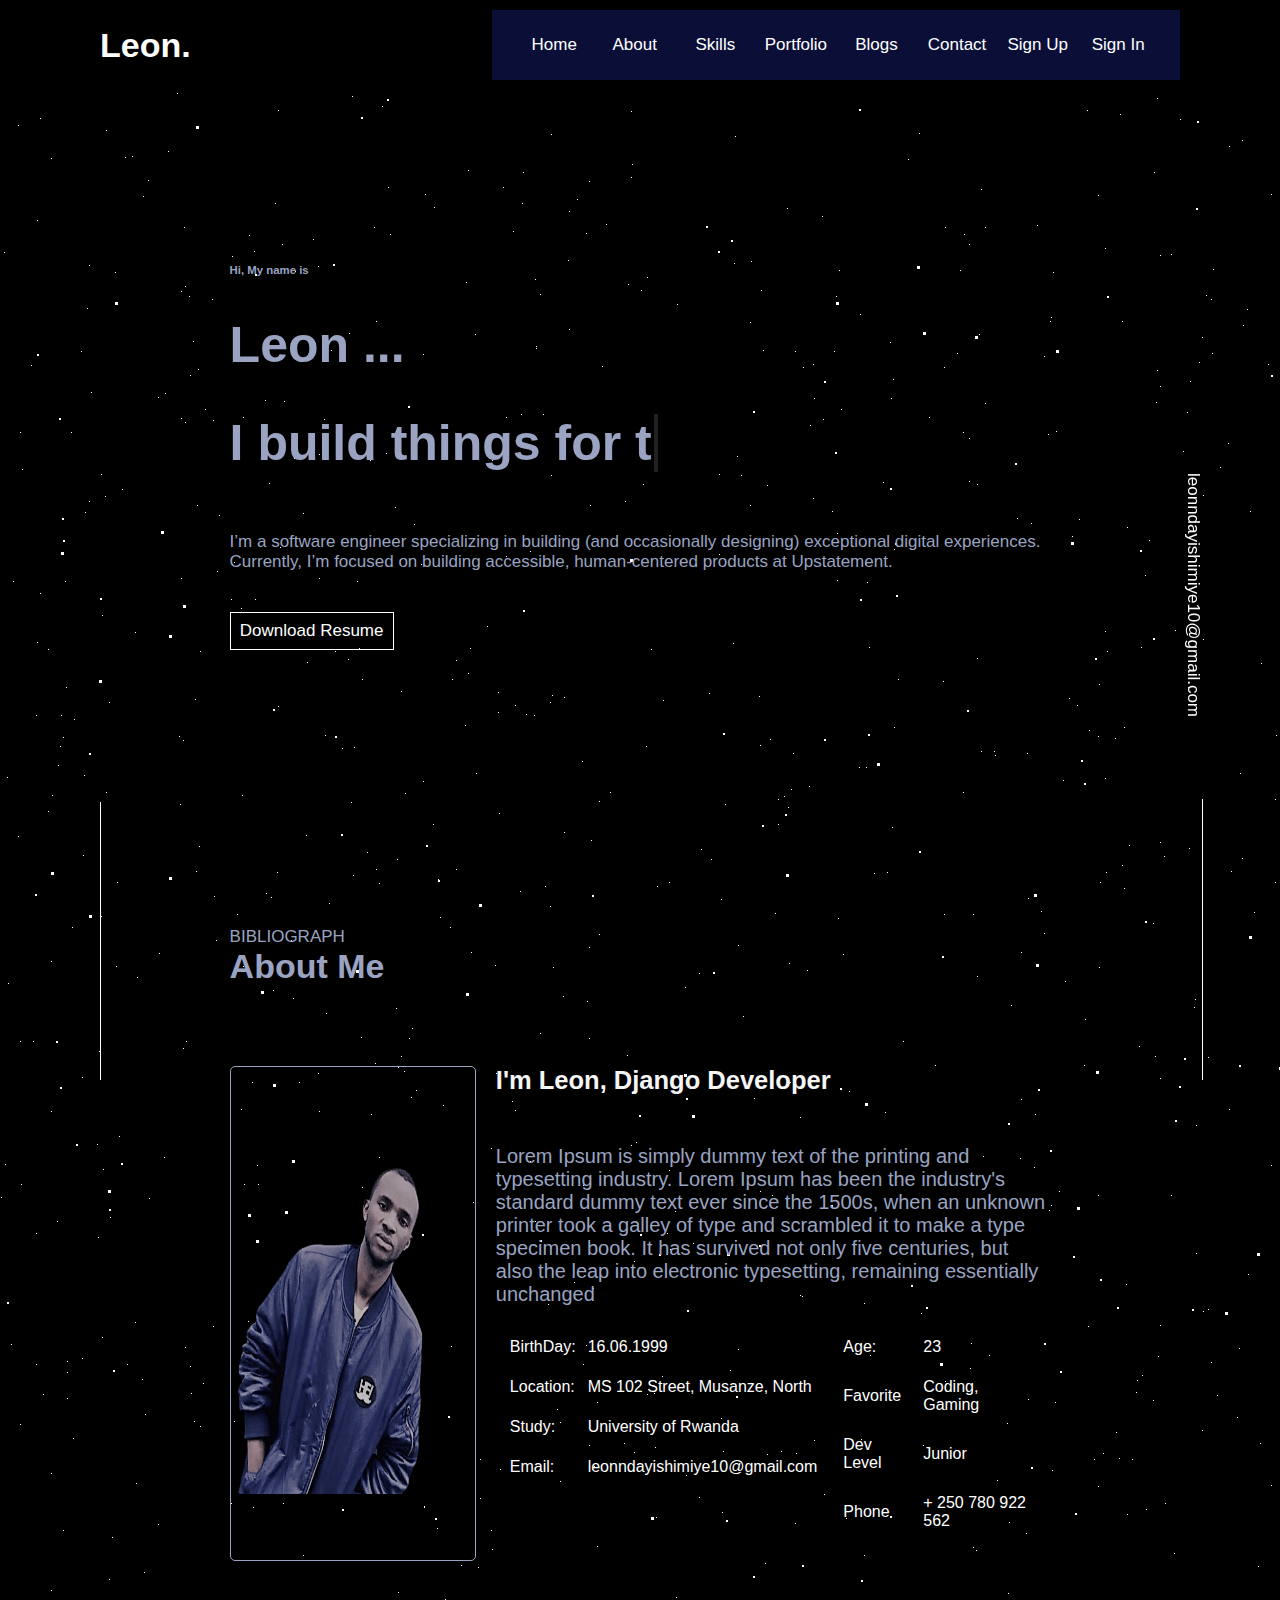
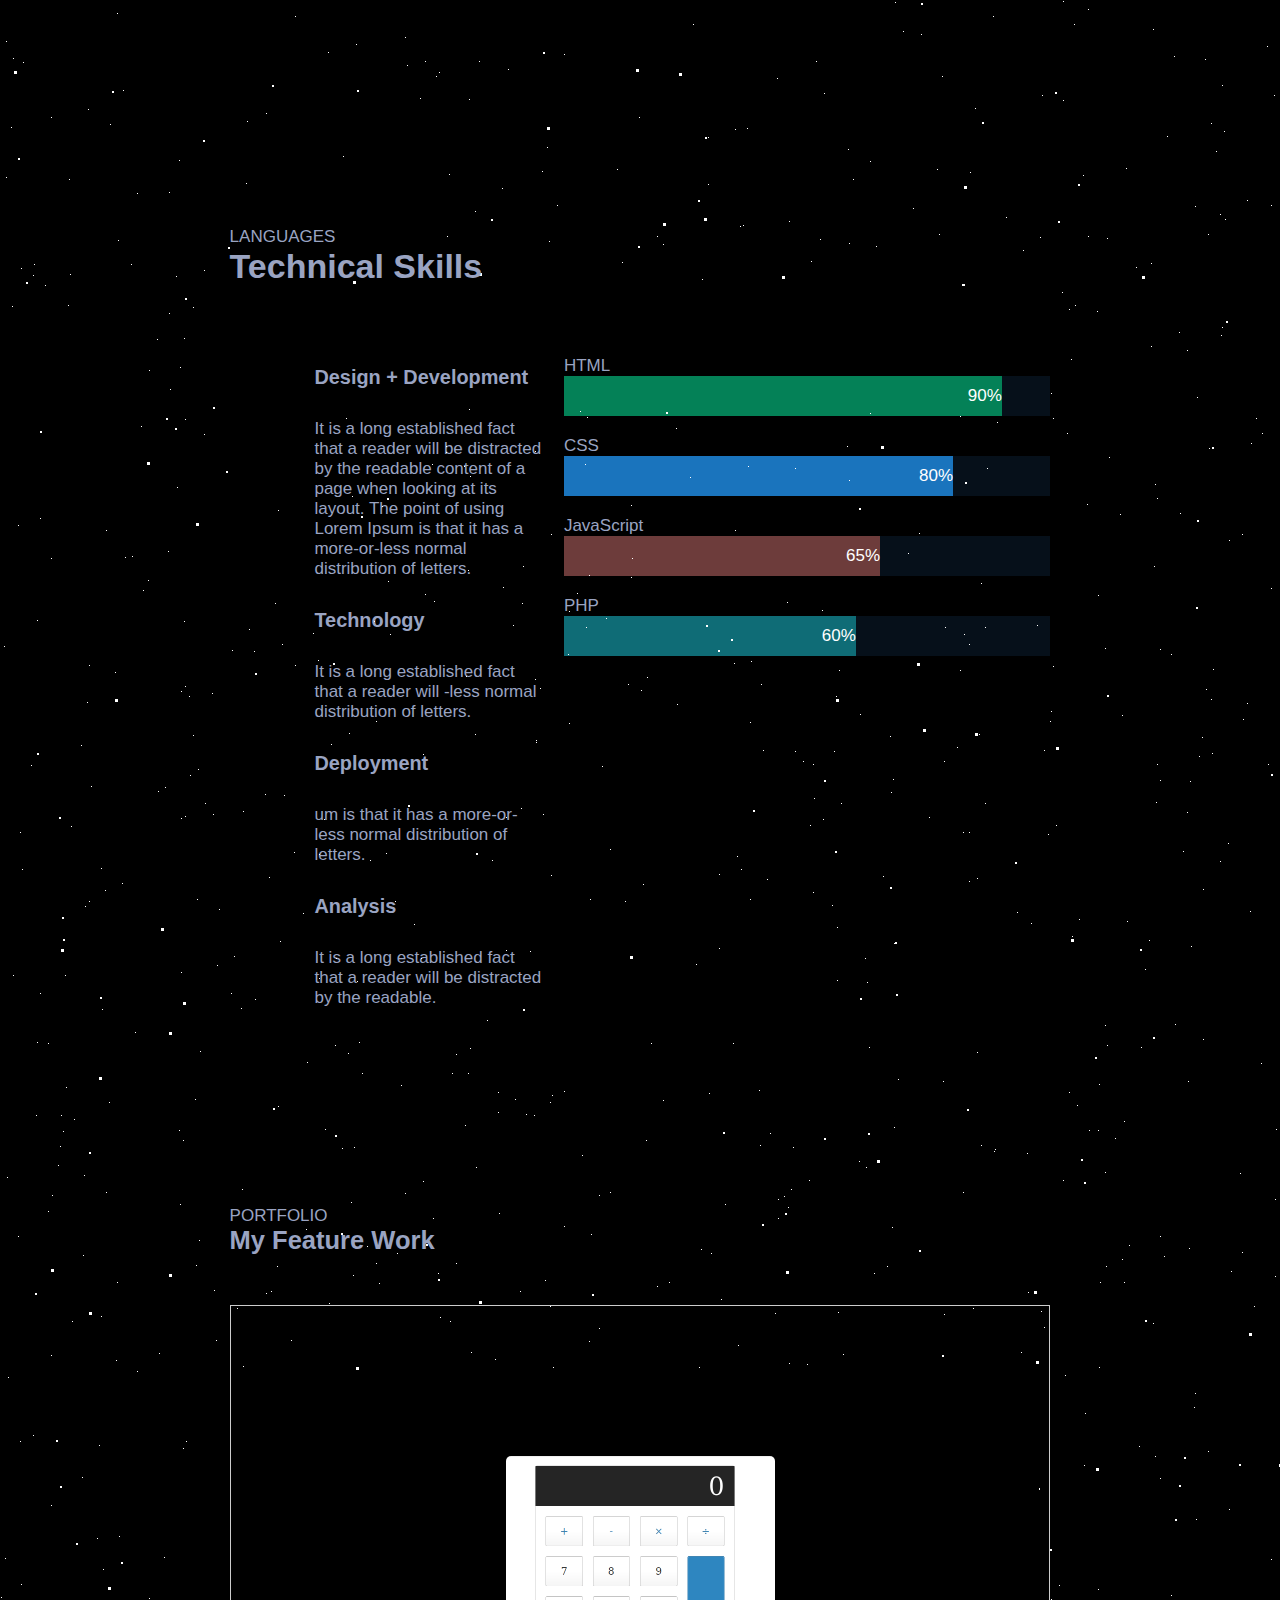
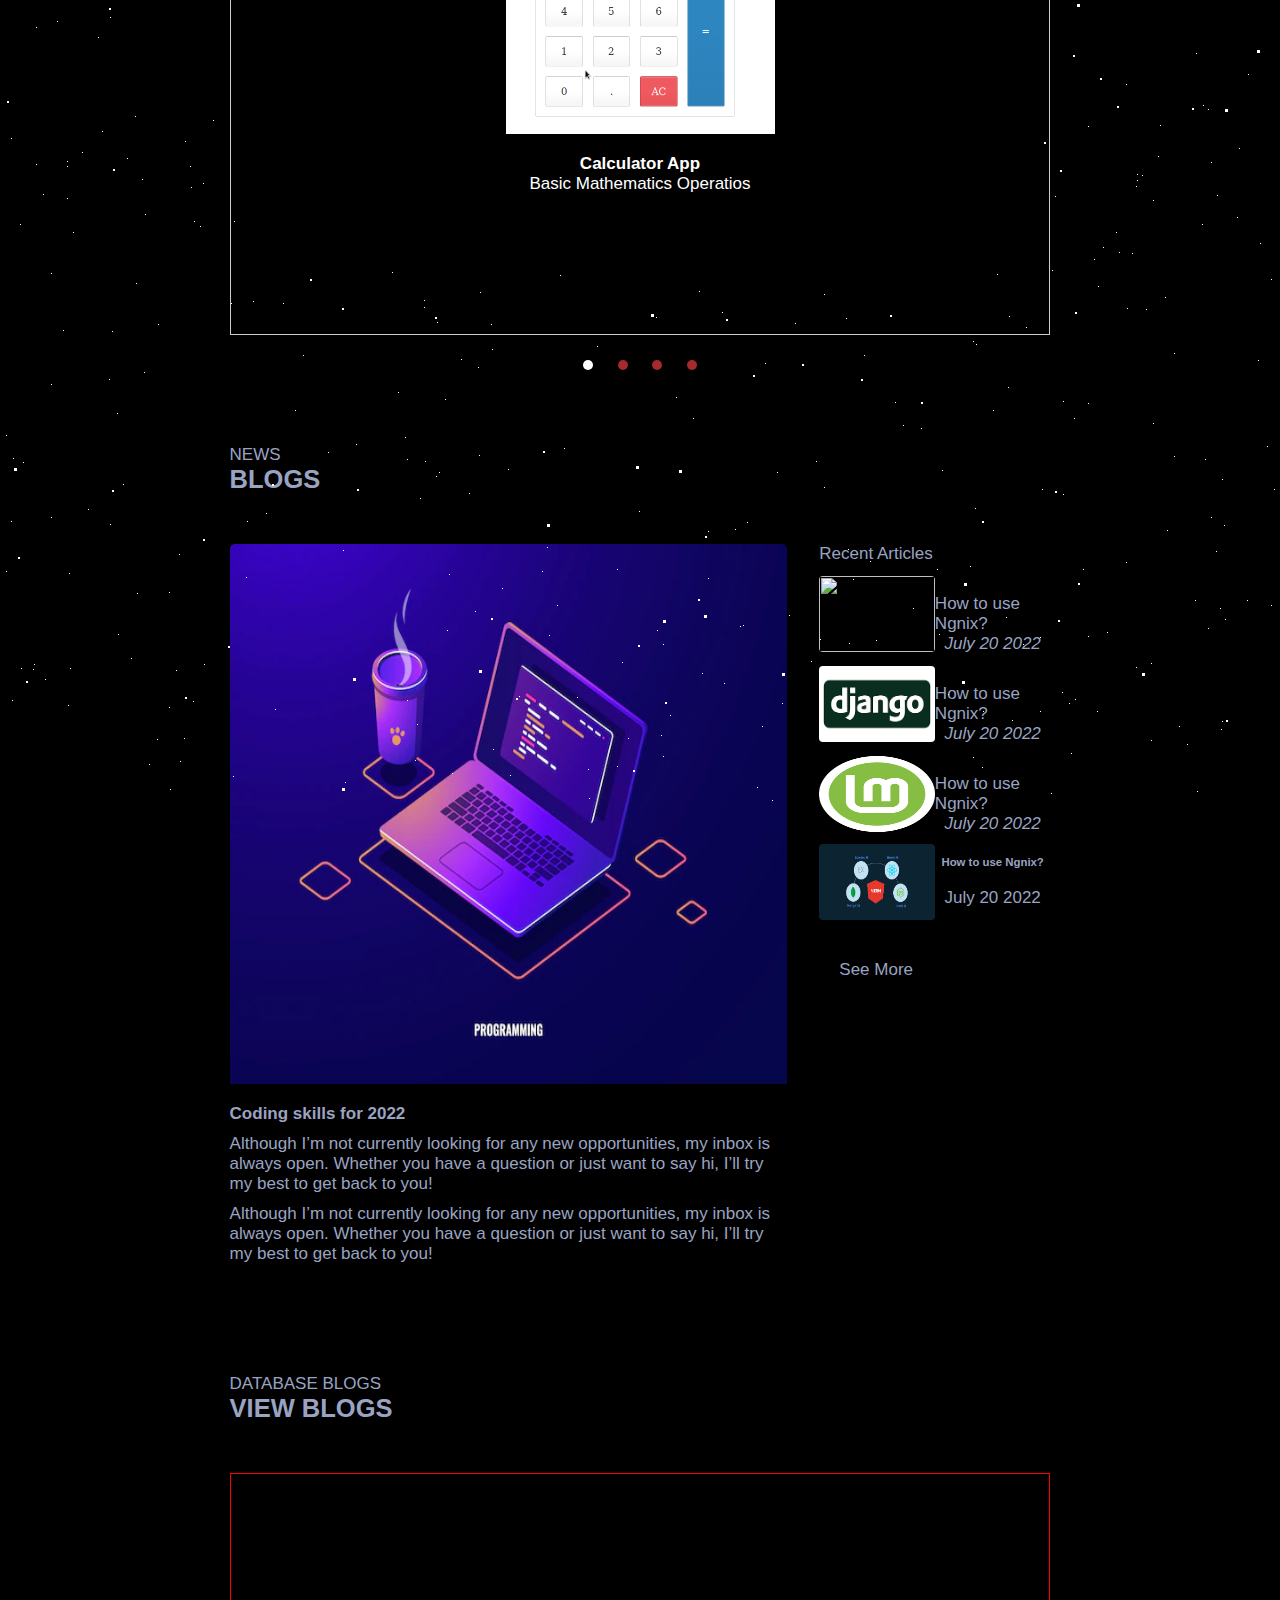
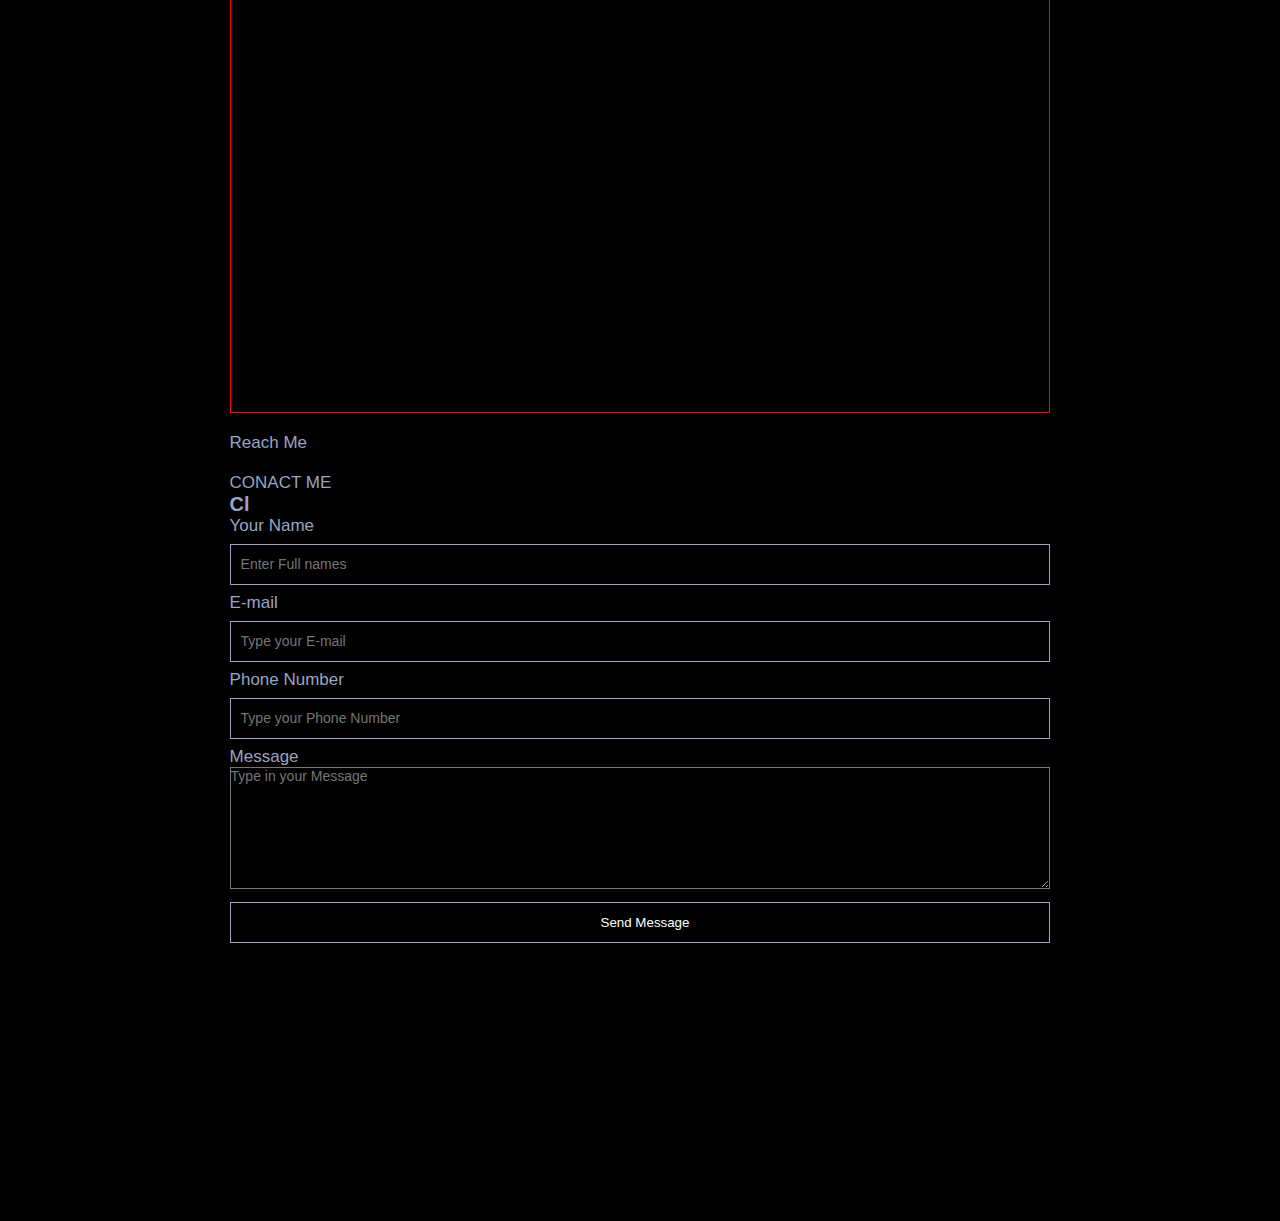
==== index.html @ 9267c693 "scratch" ====
<!DOCTYPE html>
<html lang="en">
    <head>
        <link rel="stylesheet" href="./styles/hamburger.css">
        <script src="https://cdnjs.cloudflare.com/ajax/libs/animejs/2.0.2/anime.min.js"></script>
        <meta charset="UTF-8">
        <meta http-equiv="X-UA-Compatible" content="IE=edge">
        <meta name="viewport" content="width=device-width, initial-scale=1.0">
        <title>My Brand</title>
        <style>
        .all{
           
            display: flex;
            flex-basis: 1;
            line-height: 30px;
            gap: 20px;
        }
        
        button {
            color: blue;
            height: 20px;
            width: 70px;
            margin-top: 30px;
            
    
        }
    </style>
        <style>
            html {
      scroll-behavior: smooth;
      scroll-padding-top: 6em;
    }
                    .full-wh {
                /* position: absolute;
                top: 0px;
                left: 0px;
                bottom: 0px;
                width: 100%; */
            }
            
            .bg-animation {
                /* position: fixed;
                top: 0;
                left: 0;
                width: 100%;*/
                height: 825vh; 
            }
            
            /* .bg-animation {
                position: fixed;
                top: 0;
                left: 0;
                width: 100%;
                height: 100%;
    
            } */
            
            #stars {
                width: 1px;
                height: 1px;
                background: transparent;
                box-shadow: 117px 1613px #fff, 1488px 635px #fff, 944px 914px #fff, 647px 277px #fff, 1792px 1205px #fff, 656px 1517px #fff, 820px 1839px #fff, 1153px 1400px #fff, 870px 13px #fff, 550px 702px #fff, 1155px 1056px #fff, 88px 1709px #fff, 1450px 1090px #fff, 1929px 457px #fff, 1390px 905px #fff, 1771px 269px #fff, 1741px 669px #fff, 432px 64px #fff, 563px 996px #fff, 1918px 1873px #fff, 1845px 1211px #fff, 231px 1503px #fff, 37px 220px #fff, 1970px 495px #fff, 1812px 925px #fff, 67px 1398px #fff, 535px 279px #fff, 1837px 829px #fff, 1945px 685px #fff, 1677px 1817px #fff, 1317px 1415px #fff, 1785px 905px #fff, 1787px 1554px #fff, 802px 1296px #fff, 512px 1101px #fff, 583px 1364px #fff, 336px 558px #fff, 979px 334px #fff, 106px 792px #fff, 204px 34px #fff, 1845px 1763px #fff, 445px 1599px #fff, 386px 453px #fff, 471px 952px #fff, 1466px 1676px #fff, 1885px 303px #fff, 51px 1717px #fff, 1211px 299px #fff, 1546px 1887px #fff, 1067px 33px #fff, 1088px 1326px #fff, 1938px 760px #fff, 470px 648px #fff, 1213px 269px #fff, 1767px 78px #fff, 977px 976px #fff, 1926px 175px #fff, 722px 1512px #fff, 945px 227px #fff, 1811px 99px #fff, 1912px 1406px #fff, 1602px 1243px #fff, 610px 449px #fff, 654px 1393px #fff, 1930px 1193px #fff, 258px 1184px #fff, 89px 265px #fff, 824px 1494px #fff, 1506px 1435px #fff, 1027px 753px #fff, 1px 1197px #fff, 530px 1161px #fff, 864px 1555px #fff, 1610px 1604px #fff, 1035px 1114px #fff, 1456px 133px #fff, 1196px 1253px #fff, 361px 1037px #fff, 834px 351px #fff, 436px 1676px #fff, 1194px 1007px #fff, 1141px 647px #fff, 319px 454px #fff, 937px 1769px #fff, 1872px 1013px #fff, 733px 643px #fff, 1250px 511px #fff, 189px 296px #fff, 1639px 163px #fff, 1584px 336px #fff, 1912px 1343px #fff, 1298px 1307px #fff, 1750px 902px #fff, 1129px 845px #fff, 1899px 1470px #fff, 1427px 232px #fff, 1391px 838px #fff, 1225px 1819px #fff, 190px 1366px #fff, 1865px 518px #fff, 203px 1383px #fff, 1455px 614px #fff, 423px 354px #fff, 1678px 1790px #fff, 241px 608px #fff, 1089px 730px #fff, 1342px 38px #fff, 1848px 249px #fff, 1874px 1785px #fff, 1040px 1837px #fff, 751px 261px #fff, 510px 1975px #fff, 52px 795px #fff, 1786px 1310px #fff, 498px 712px #fff, 190px 375px #fff, 1341px 722px #fff, 43px 1394px #fff, 1821px 1687px #fff, 106px 130px #fff, 1717px 1978px #fff, 168px 151px #fff, 183px 740px #fff, 945px 1381px #fff, 669px 1170px #fff, 1285px 1816px #fff, 110px 1217px #fff, 1623px 813px #fff, 869px 647px #fff, 867px 582px #fff, 735px 1240px #fff, 519px 1896px #fff, 132px 156px #fff, 1649px 193px #fff, 241px 1109px #fff, 643px 484px #fff, 574px 1282px #fff, 1952px 564px #fff, 1978px 145px #fff, 329px 903px #fff, 1674px 617px #fff, 1978px 558px #fff, 1808px 1715px #fff, 1526px 1238px #fff, 475px 1330px #fff, 810px 425px #fff, 1709px 634px #fff, 1658px 336px #fff, 425px 194px #fff, 352px 96px #fff, 148px 180px #fff, 1139px 1046px #fff, 1809px 1233px #fff, 1669px 171px #fff, 263px 1394px #fff, 534px 715px #fff, 396px 1008px #fff, 589px 1445px #fff, 1190px 381px #fff, 1709px 279px #fff, 520px 891px #fff, 1136px 1867px #fff, 1280px 1233px #fff, 836px 296px #fff, 1348px 646px #fff, 1539px 913px #fff, 423px 781px #fff, 1271px 1805px #fff, 696px 564px #fff, 1549px 804px #fff, 303px 1555px #fff, 1449px 1903px #fff, 66px 687px #fff, 1164px 856px #fff, 1958px 1326px #fff, 125px 157px #fff, 508px 1669px #fff, 465px 725px #fff, 1925px 1440px #fff, 405px 793px #fff, 278px 110px #fff, 1084px 1065px #fff, 1077px 705px #fff, 663px 1844px #fff, 734px 263px #fff, 870px 1761px #fff, 103px 1169px #fff, 1506px 1295px #fff, 1883px 926px #fff, 335px 1361px #fff, 1126px 1284px #fff, 257px 1165px #fff, 837px 580px #fff, 1211px 1362px #fff, 1137px 1380px #fff, 135px 632px #fff, 1491px 1965px #fff, 1098px 195px #fff, 506px 417px #fff, 693px 1243px #fff, 622px 1862px #fff, 1412px 1343px #fff, 948px 1894px #fff, 1315px 1363px #fff, 754px 1098px #fff, 1931px 930px #fff, 1831px 342px #fff, 1751px 1839px #fff, 84px 775px #fff, 1662px 1488px #fff, 617px 1769px #fff, 1869px 1292px #fff, 963px 432px #fff, 371px 1114px #fff, 37px 642px #fff, 21px 1184px #fff, 602px 366px #fff, 414px 524px #fff, 282px 244px #fff, 1689px 868px #fff, 943px 681px #fff, 898px 679px #fff, 449px 1774px #fff, 1678px 1313px #fff, 475px 1811px #fff, 1146px 1509px #fff, 1151px 1863px #fff, 1617px 846px #fff, 82px 1077px #fff, 324px 1317px #fff, 1516px 885px #fff, 1706px 1526px #fff, 1925px 1180px #fff, 553px 967px #fff, 1072px 536px #fff, 1715px 1816px #fff, 185px 286px #fff, 1362px 1600px #fff, 628px 1938px #fff, 1187px 412px #fff, 569px 211px #fff, 1959px 1356px #fff, 1571px 105px #fff, 319px 1111px #fff, 36px 1364px #fff, 502px 1788px #fff, 1051px 1993px #fff, 1617px 773px #fff, 424px 1507px #fff, 1623px 1955px #fff, 307px 662px #fff, 183px 1048px #fff, 1919px 1453px #fff, 1006px 1817px #fff, 468px 673px #fff, 1142px 1375px #fff, 1228px 443px #fff, 1734px 552px #fff, 20px 1041px #fff, 1783px 334px #fff, 98px 1237px #fff, 1356px 1940px #fff, 853px 1779px #fff, 1910px 560px #fff, 1174px 1656px #fff, 110px 1724px #fff, 542px 1771px #fff, 1758px 1931px #fff, 1463px 1401px #fff, 1155px 84px #fff, 1504px 835px #fff, 750px 322px #fff, 407px 1900px #fff, 1600px 1141px #fff, 657px 886px #fff, 526px 714px #fff, 18px 836px #fff, 1546px 1548px #fff, 22px 469px #fff, 594px 1466px #fff, 1160px 1078px #fff, 627px 1055px #fff, 195px 699px #fff, 1099px 684px #fff, 530px 551px #fff, 1160px 1325px #fff, 894px 727px #fff, 1157px 98px #fff, 136px 1483px #fff, 1875px 1975px #fff, 1803px 566px #fff, 318px 1073px #fff, 1866px 1656px #fff, 543px 414px #fff, 719px 474px #fff, 1115px 738px #fff, 353px 875px #fff, 184px 1938px #fff, 1854px 1534px #fff, 420px 1698px #fff, 1480px 1550px #fff, 522px 203px #fff, 1897px 1904px #fff, 975px 1708px #fff, 1774px 602px #fff, 1908px 274px #fff, 61px 715px #fff, 983px 1156px #fff, 326px 1013px #fff, 641px 290px #fff, 1522px 120px #fff, 405px 1637px #fff, 1021px 1099px #fff, 631px 1145px #fff, 982px 1967px #fff, 200px 651px #fff, 795px 351px #fff, 790px 1082px #fff, 144px 1572px #fff, 1542px 901px #fff, 158px 1524px #fff, 849px 1843px #fff, 1807px 203px #fff, 1747px 45px #fff, 1603px 1738px #fff, 617px 1966px #fff, 342px 748px #fff, 1779px 1173px #fff, 1428px 152px #fff, 589px 1998px #fff, 1940px 1838px #fff, 115px 272px #fff, 1217px 1395px #fff, 1402px 1491px #fff, 1833px 1814px #fff, 243px 966px #fff, 319px 578px #fff, 813px 364px #fff, 669px 882px #fff, 551px 134px #fff, 1819px 920px #fff, 740px 1826px #fff, 1021px 952px #fff, 1575px 453px #fff, 324px 419px #fff, 929px 417px #fff, 885px 1112px #fff, 503px 187px #fff, 1908px 362px #fff, 1063px 1601px #fff, 169px 1792px #fff, 789px 963px #fff, 1697px 948px #fff, 1761px 1810px #fff, 1844px 1591px #fff, 1709px 949px #fff, 1402px 1396px #fff, 1037px 225px #fff, 1832px 518px #fff, 1728px 1782px #fff, 194px 1421px #fff, 1395px 742px #fff, 1478px 1325px #fff, 40px 593px #fff, 1732px 117px #fff, 51px 158px #fff, 1598px 1672px #fff, 701px 849px #fff, 1403px 1979px #fff, 145px 1414px #fff, 550px 906px #fff, 1366px 460px #fff, 142px 1379px #fff, 34px 1864px #fff, 1346px 308px #fff, 293px 998px #fff, 21px 1868px #fff, 540px 1033px #fff, 60px 746px #fff, 1602px 1476px #fff, 180px 804px #fff, 345px 1982px #fff, 1439px 640px #fff, 939px 1834px #fff, 20px 432px #fff, 492px 1549px #fff, 109px 1579px #fff, 1796px 1403px #fff, 1079px 519px #fff, 1664px 389px #fff, 1627px 1061px #fff, 823px 419px #fff, 1399px 1882px #fff, 1906px 344px #fff, 1189px 848px #fff, 117px 882px #fff, 1262px 33px #fff, 1048px 434px #fff, 1208px 1309px #fff, 1616px 408px #fff, 1833px 853px #fff, 1433px 1656px #fff, 811px 1861px #fff, 439px 1672px #fff, 1105px 248px #fff, 328px 1652px #fff, 13px 1658px #fff, 685px 987px #fff, 985px 403px #fff, 1664px 1206px #fff, 1993px 1925px #fff, 440px 917px #fff, 1835px 319px #fff, 1404px 1907px #fff, 624px 1443px #fff, 843px 954px #fff, 478px 1567px #fff, 895px 1602px #fff, 1231px 871px #fff, 1267px 1646px #fff, 475px 334px #fff, 784px 796px #fff, 1294px 199px #fff, 109px 702px #fff, 1978px 362px #fff, 291px 940px #fff, 971px 1343px #fff, 74px 719px #fff, 36px 715px #fff, 1007px 1423px #fff, 860px 314px #fff, 631px 177px #fff, 1900px 1590px #fff, 1239px 1348px #fff, 1346px 1270px #fff, 1934px 1475px #fff, 1553px 559px #fff, 588px 1969px #fff, 670px 1269px #fff, 1484px 376px #fff, 20px 1424px #fff, 1396px 8px #fff, 969px 244px #fff, 1807px 538px #fff, 1873px 891px #fff, 636px 1142px #fff, 1474px 1562px #fff, 763px 350px #fff, 663px 700px #fff, 500px 1469px #fff, 1302px 722px #fff, 181px 291px #fff, 266px 893px #fff, 1403px 654px #fff, 492px 460px #fff, 1503px 1369px #fff, 23px 1662px #fff, 349px 333px #fff, 1435px 1017px #fff, 1441px 705px #fff, 1708px 1446px #fff, 1041px 911px #fff, 1063px 780px #fff, 1158px 1356px #fff, 767px 1454px #fff, 1912px 797px #fff, 1731px 1759px #fff, 1378px 1390px #fff, 1815px 1364px #fff, 960px 270px #fff, 1343px 427px #fff, 275px 203px #fff, 1319px 1092px #fff, 1455px 770px #fff, 283px 1503px #fff, 1505px 901px #fff, 1738px 1561px #fff, 1526px 1935px #fff, 1757px 669px #fff, 1640px 620px #fff, 1750px 722px #fff, 748px 66px #fff, 1149px 540px #fff, 159px 953px #fff, 200px 1426px #fff, 515px 1110px #fff, 1552px 737px #fff, 1094px 1459px #fff, 778px 799px #fff, 1031px 523px #fff, 743px 1825px #fff, 1100px 882px #fff, 1088px 1836px #fff, 255px 599px #fff, 67px 1361px #fff, 247px 1721px #fff, 1722px 346px #fff, 1822px 155px #fff, 452px 1973px #fff, 415px 1960px #fff, 1109px 57px #fff, 273px 1392px #fff, 404px 1071px #fff, 1212px 353px #fff, 370px 460px #fff, 795px 1523px #fff, 1932px 340px #fff, 51px 1473px #fff, 1268px 364px #fff, 1512px 1862px #fff, 1678px 1801px #fff, 1796px 579px #fff, 254px 251px #fff, 1466px 1717px #fff, 893px 379px #fff, 1153px 923px #fff, 913px 1808px #fff, 791px 789px #fff, 417px 1924px #fff, 1336px 1599px #fff, 1695px 908px #fff, 1120px 114px #fff, 493px 1949px #fff, 68px 1905px #fff, 969px 481px #fff, 1420px 1095px #fff, 800px 1117px #fff, 390px 234px #fff, 356px 1644px #fff, 1098px 1486px #fff, 1360px 521px #fff, 149px 1198px #fff, 354px 747px #fff, 1749px 487px #fff, 470px 76px #fff, 1672px 289px #fff, 1731px 545px #fff, 1547px 1590px #fff, 498px 692px #fff, 398px 1592px #fff, 1846px 1237px #fff, 1537px 1474px #fff, 1726px 1374px #fff, 1922px 858px #fff, 376px 321px #fff, 985px 227px #fff, 234px 1421px #fff, 760px 745px #fff, 1990px 1132px #fff, 1560px 1597px #fff, 338px 1310px #fff, 1924px 1664px #fff, 547px 1747px #fff, 1639px 1282px #fff, 1202px 337px #fff, 1985px 779px #fff, 737px 456px #fff, 89px 501px #fff, 963px 792px #fff, 655px 1447px #fff, 1492px 1994px #fff, 1171px 254px #fff, 892px 827px #fff, 1735px 442px #fff, 1474px 1187px #fff, 846px 1518px #fff, 557px 1805px #fff, 738px 945px #fff, 795px 68px #fff, 663px 1956px #fff, 1607px 290px #fff, 1524px 15px #fff, 1097px 1911px #fff, 157px 1939px #fff, 935px 1065px #fff, 1809px 1708px #fff, 164px 1157px #fff, 83px 855px #fff, 625px 501px #fff, 814px 398px #fff, 552px 695px #fff, 597px 1546px #fff, 1237px 1417px #fff, 628px 284px #fff, 866px 767px #fff, 1403px 1394px #fff, 765px 1563px #fff, 1648px 109px #fff, 1205px 1659px #fff, 921px 1313px #fff, 1319px 243px #fff, 18px 125px #fff, 7px 777px #fff, 181px 418px #fff, 1062px 1892px #fff, 382px 106px #fff, 994px 751px #fff, 964px 234px #fff, 40px 118px #fff, 278px 706px #fff, 1540px 1978px #fff, 425px 1661px #fff, 1050px 321px #fff, 735px 1729px #fff, 1438px 260px #fff, 1229px 1109px #fff, 186px 1041px #fff, 244px 1184px #fff, 392px 1472px #fff, 670px 1249px #fff, 1260px 1443px #fff, 1977px 1511px #fff, 1240px 773px #fff, 303px 513px #fff, 63px 1530px #fff, 610px 792px #fff, 1987px 1647px #fff, 676px 1597px #fff, 1740px 1244px #fff, 816px 1661px #fff, 351px 802px #fff, 252px 1082px #fff, 31px 365px #fff, 1453px 984px #fff, 667px 1233px #fff, 1247px 1800px #fff, 839px 270px #fff, 775px 913px #fff, 1966px 1398px #fff, 499px 813px #fff, 922px 1982px #fff, 1409px 1902px #fff, 1499px 1766px #fff, 721px 899px #fff, 788px 807px #fff, 989px 1355px #fff, 1248px 1274px #fff, 849px 1091px #fff, 1799px 1036px #fff, 1486px 700px #fff, 170px 1989px #fff, 1275px 799px #fff, 772px 2000px #fff, 1642px 362px #fff, 216px 940px #fff, 1893px 281px #fff, 1944px 1298px #fff, 1294px 400px #fff, 1523px 441px #fff, 1829px 340px #fff, 468px 170px #fff, 1099px 967px #fff, 1331px 665px #fff, 1174px 1553px #fff, 1567px 325px #fff, 1028px 1399px #fff, 781px 1451px #fff, 1912px 1954px #fff, 874px 873px #fff, 1298px 1722px #fff, 1879px 706px #fff, 57px 1221px #fff, 1116px 1432px #fff, 48px 811px #fff, 101px 916px #fff, 677px 304px #fff, 1203px 639px #fff, 1391px 199px #fff, 1895px 1988px #fff, 1462px 1023px #fff, 1216px 1751px #fff, 1261px 663px #fff, 1290px 1119px #fff, 137px 1793px #fff, 1052px 1470px #fff, 1561px 226px #fff, 1156px 402px #fff, 709px 693px #fff, 1040px 1911px #fff, 1624px 1115px #fff, 551px 475px #fff, 416px 1090px #fff, 1183px 451px #fff, 58px 765px #fff, 743px 1016px #fff, 198px 369px #fff, 1645px 1503px #fff, 997px 22px #fff, 1447px 1323px #fff, 379px 883px #fff, 1171px 1195px #fff, 919px 133px #fff, 1400px 517px #fff, 725px 804px #fff, 1600px 699px #fff, 357px 581px #fff, 266px 1713px #fff, 848px 1749px #fff, 1963px 1045px #fff, 119px 1136px #fff;
                -webkit-animation: animStar 50s linear infinite;
                -moz-animation: animStar 50s linear infinite;
                -ms-animation: animStar 50s linear infinite;
                animation: animStar 50s linear infinite;
            }
            
            #stars:after {
                content: " ";
                position: absolute;
                top: 2000px;
                width: 1px;
                height: 1px;
                background: transparent;
                box-shadow: 117px 1613px #fff, 1488px 635px #fff, 944px 914px #fff, 647px 277px #fff, 1792px 1205px #fff, 656px 1517px #fff, 820px 1839px #fff, 1153px 1400px #fff, 870px 13px #fff, 550px 702px #fff, 1155px 1056px #fff, 88px 1709px #fff, 1450px 1090px #fff, 1929px 457px #fff, 1390px 905px #fff, 1771px 269px #fff, 1741px 669px #fff, 432px 64px #fff, 563px 996px #fff, 1918px 1873px #fff, 1845px 1211px #fff, 231px 1503px #fff, 37px 220px #fff, 1970px 495px #fff, 1812px 925px #fff, 67px 1398px #fff, 535px 279px #fff, 1837px 829px #fff, 1945px 685px #fff, 1677px 1817px #fff, 1317px 1415px #fff, 1785px 905px #fff, 1787px 1554px #fff, 802px 1296px #fff, 512px 1101px #fff, 583px 1364px #fff, 336px 558px #fff, 979px 334px #fff, 106px 792px #fff, 204px 34px #fff, 1845px 1763px #fff, 445px 1599px #fff, 386px 453px #fff, 471px 952px #fff, 1466px 1676px #fff, 1885px 303px #fff, 51px 1717px #fff, 1211px 299px #fff, 1546px 1887px #fff, 1067px 33px #fff, 1088px 1326px #fff, 1938px 760px #fff, 470px 648px #fff, 1213px 269px #fff, 1767px 78px #fff, 977px 976px #fff, 1926px 175px #fff, 722px 1512px #fff, 945px 227px #fff, 1811px 99px #fff, 1912px 1406px #fff, 1602px 1243px #fff, 610px 449px #fff, 654px 1393px #fff, 1930px 1193px #fff, 258px 1184px #fff, 89px 265px #fff, 824px 1494px #fff, 1506px 1435px #fff, 1027px 753px #fff, 1px 1197px #fff, 530px 1161px #fff, 864px 1555px #fff, 1610px 1604px #fff, 1035px 1114px #fff, 1456px 133px #fff, 1196px 1253px #fff, 361px 1037px #fff, 834px 351px #fff, 436px 1676px #fff, 1194px 1007px #fff, 1141px 647px #fff, 319px 454px #fff, 937px 1769px #fff, 1872px 1013px #fff, 733px 643px #fff, 1250px 511px #fff, 189px 296px #fff, 1639px 163px #fff, 1584px 336px #fff, 1912px 1343px #fff, 1298px 1307px #fff, 1750px 902px #fff, 1129px 845px #fff, 1899px 1470px #fff, 1427px 232px #fff, 1391px 838px #fff, 1225px 1819px #fff, 190px 1366px #fff, 1865px 518px #fff, 203px 1383px #fff, 1455px 614px #fff, 423px 354px #fff, 1678px 1790px #fff, 241px 608px #fff, 1089px 730px #fff, 1342px 38px #fff, 1848px 249px #fff, 1874px 1785px #fff, 1040px 1837px #fff, 751px 261px #fff, 510px 1975px #fff, 52px 795px #fff, 1786px 1310px #fff, 498px 712px #fff, 190px 375px #fff, 1341px 722px #fff, 43px 1394px #fff, 1821px 1687px #fff, 106px 130px #fff, 1717px 1978px #fff, 168px 151px #fff, 183px 740px #fff, 945px 1381px #fff, 669px 1170px #fff, 1285px 1816px #fff, 110px 1217px #fff, 1623px 813px #fff, 869px 647px #fff, 867px 582px #fff, 735px 1240px #fff, 519px 1896px #fff, 132px 156px #fff, 1649px 193px #fff, 241px 1109px #fff, 643px 484px #fff, 574px 1282px #fff, 1952px 564px #fff, 1978px 145px #fff, 329px 903px #fff, 1674px 617px #fff, 1978px 558px #fff, 1808px 1715px #fff, 1526px 1238px #fff, 475px 1330px #fff, 810px 425px #fff, 1709px 634px #fff, 1658px 336px #fff, 425px 194px #fff, 352px 96px #fff, 148px 180px #fff, 1139px 1046px #fff, 1809px 1233px #fff, 1669px 171px #fff, 263px 1394px #fff, 534px 715px #fff, 396px 1008px #fff, 589px 1445px #fff, 1190px 381px #fff, 1709px 279px #fff, 520px 891px #fff, 1136px 1867px #fff, 1280px 1233px #fff, 836px 296px #fff, 1348px 646px #fff, 1539px 913px #fff, 423px 781px #fff, 1271px 1805px #fff, 696px 564px #fff, 1549px 804px #fff, 303px 1555px #fff, 1449px 1903px #fff, 66px 687px #fff, 1164px 856px #fff, 1958px 1326px #fff, 125px 157px #fff, 508px 1669px #fff, 465px 725px #fff, 1925px 1440px #fff, 405px 793px #fff, 278px 110px #fff, 1084px 1065px #fff, 1077px 705px #fff, 663px 1844px #fff, 734px 263px #fff, 870px 1761px #fff, 103px 1169px #fff, 1506px 1295px #fff, 1883px 926px #fff, 335px 1361px #fff, 1126px 1284px #fff, 257px 1165px #fff, 837px 580px #fff, 1211px 1362px #fff, 1137px 1380px #fff, 135px 632px #fff, 1491px 1965px #fff, 1098px 195px #fff, 506px 417px #fff, 693px 1243px #fff, 622px 1862px #fff, 1412px 1343px #fff, 948px 1894px #fff, 1315px 1363px #fff, 754px 1098px #fff, 1931px 930px #fff, 1831px 342px #fff, 1751px 1839px #fff, 84px 775px #fff, 1662px 1488px #fff, 617px 1769px #fff, 1869px 1292px #fff, 963px 432px #fff, 371px 1114px #fff, 37px 642px #fff, 21px 1184px #fff, 602px 366px #fff, 414px 524px #fff, 282px 244px #fff, 1689px 868px #fff, 943px 681px #fff, 898px 679px #fff, 449px 1774px #fff, 1678px 1313px #fff, 475px 1811px #fff, 1146px 1509px #fff, 1151px 1863px #fff, 1617px 846px #fff, 82px 1077px #fff, 324px 1317px #fff, 1516px 885px #fff, 1706px 1526px #fff, 1925px 1180px #fff, 553px 967px #fff, 1072px 536px #fff, 1715px 1816px #fff, 185px 286px #fff, 1362px 1600px #fff, 628px 1938px #fff, 1187px 412px #fff, 569px 211px #fff, 1959px 1356px #fff, 1571px 105px #fff, 319px 1111px #fff, 36px 1364px #fff, 502px 1788px #fff, 1051px 1993px #fff, 1617px 773px #fff, 424px 1507px #fff, 1623px 1955px #fff, 307px 662px #fff, 183px 1048px #fff, 1919px 1453px #fff, 1006px 1817px #fff, 468px 673px #fff, 1142px 1375px #fff, 1228px 443px #fff, 1734px 552px #fff, 20px 1041px #fff, 1783px 334px #fff, 98px 1237px #fff, 1356px 1940px #fff, 853px 1779px #fff, 1910px 560px #fff, 1174px 1656px #fff, 110px 1724px #fff, 542px 1771px #fff, 1758px 1931px #fff, 1463px 1401px #fff, 1155px 84px #fff, 1504px 835px #fff, 750px 322px #fff, 407px 1900px #fff, 1600px 1141px #fff, 657px 886px #fff, 526px 714px #fff, 18px 836px #fff, 1546px 1548px #fff, 22px 469px #fff, 594px 1466px #fff, 1160px 1078px #fff, 627px 1055px #fff, 195px 699px #fff, 1099px 684px #fff, 530px 551px #fff, 1160px 1325px #fff, 894px 727px #fff, 1157px 98px #fff, 136px 1483px #fff, 1875px 1975px #fff, 1803px 566px #fff, 318px 1073px #fff, 1866px 1656px #fff, 543px 414px #fff, 719px 474px #fff, 1115px 738px #fff, 353px 875px #fff, 184px 1938px #fff, 1854px 1534px #fff, 420px 1698px #fff, 1480px 1550px #fff, 522px 203px #fff, 1897px 1904px #fff, 975px 1708px #fff, 1774px 602px #fff, 1908px 274px #fff, 61px 715px #fff, 983px 1156px #fff, 326px 1013px #fff, 641px 290px #fff, 1522px 120px #fff, 405px 1637px #fff, 1021px 1099px #fff, 631px 1145px #fff, 982px 1967px #fff, 200px 651px #fff, 795px 351px #fff, 790px 1082px #fff, 144px 1572px #fff, 1542px 901px #fff, 158px 1524px #fff, 849px 1843px #fff, 1807px 203px #fff, 1747px 45px #fff, 1603px 1738px #fff, 617px 1966px #fff, 342px 748px #fff, 1779px 1173px #fff, 1428px 152px #fff, 589px 1998px #fff, 1940px 1838px #fff, 115px 272px #fff, 1217px 1395px #fff, 1402px 1491px #fff, 1833px 1814px #fff, 243px 966px #fff, 319px 578px #fff, 813px 364px #fff, 669px 882px #fff, 551px 134px #fff, 1819px 920px #fff, 740px 1826px #fff, 1021px 952px #fff, 1575px 453px #fff, 324px 419px #fff, 929px 417px #fff, 885px 1112px #fff, 503px 187px #fff, 1908px 362px #fff, 1063px 1601px #fff, 169px 1792px #fff, 789px 963px #fff, 1697px 948px #fff, 1761px 1810px #fff, 1844px 1591px #fff, 1709px 949px #fff, 1402px 1396px #fff, 1037px 225px #fff, 1832px 518px #fff, 1728px 1782px #fff, 194px 1421px #fff, 1395px 742px #fff, 1478px 1325px #fff, 40px 593px #fff, 1732px 117px #fff, 51px 158px #fff, 1598px 1672px #fff, 701px 849px #fff, 1403px 1979px #fff, 145px 1414px #fff, 550px 906px #fff, 1366px 460px #fff, 142px 1379px #fff, 34px 1864px #fff, 1346px 308px #fff, 293px 998px #fff, 21px 1868px #fff, 540px 1033px #fff, 60px 746px #fff, 1602px 1476px #fff, 180px 804px #fff, 345px 1982px #fff, 1439px 640px #fff, 939px 1834px #fff, 20px 432px #fff, 492px 1549px #fff, 109px 1579px #fff, 1796px 1403px #fff, 1079px 519px #fff, 1664px 389px #fff, 1627px 1061px #fff, 823px 419px #fff, 1399px 1882px #fff, 1906px 344px #fff, 1189px 848px #fff, 117px 882px #fff, 1262px 33px #fff, 1048px 434px #fff, 1208px 1309px #fff, 1616px 408px #fff, 1833px 853px #fff, 1433px 1656px #fff, 811px 1861px #fff, 439px 1672px #fff, 1105px 248px #fff, 328px 1652px #fff, 13px 1658px #fff, 685px 987px #fff, 985px 403px #fff, 1664px 1206px #fff, 1993px 1925px #fff, 440px 917px #fff, 1835px 319px #fff, 1404px 1907px #fff, 624px 1443px #fff, 843px 954px #fff, 478px 1567px #fff, 895px 1602px #fff, 1231px 871px #fff, 1267px 1646px #fff, 475px 334px #fff, 784px 796px #fff, 1294px 199px #fff, 109px 702px #fff, 1978px 362px #fff, 291px 940px #fff, 971px 1343px #fff, 74px 719px #fff, 36px 715px #fff, 1007px 1423px #fff, 860px 314px #fff, 631px 177px #fff, 1900px 1590px #fff, 1239px 1348px #fff, 1346px 1270px #fff, 1934px 1475px #fff, 1553px 559px #fff, 588px 1969px #fff, 670px 1269px #fff, 1484px 376px #fff, 20px 1424px #fff, 1396px 8px #fff, 969px 244px #fff, 1807px 538px #fff, 1873px 891px #fff, 636px 1142px #fff, 1474px 1562px #fff, 763px 350px #fff, 663px 700px #fff, 500px 1469px #fff, 1302px 722px #fff, 181px 291px #fff, 266px 893px #fff, 1403px 654px #fff, 492px 460px #fff, 1503px 1369px #fff, 23px 1662px #fff, 349px 333px #fff, 1435px 1017px #fff, 1441px 705px #fff, 1708px 1446px #fff, 1041px 911px #fff, 1063px 780px #fff, 1158px 1356px #fff, 767px 1454px #fff, 1912px 797px #fff, 1731px 1759px #fff, 1378px 1390px #fff, 1815px 1364px #fff, 960px 270px #fff, 1343px 427px #fff, 275px 203px #fff, 1319px 1092px #fff, 1455px 770px #fff, 283px 1503px #fff, 1505px 901px #fff, 1738px 1561px #fff, 1526px 1935px #fff, 1757px 669px #fff, 1640px 620px #fff, 1750px 722px #fff, 748px 66px #fff, 1149px 540px #fff, 159px 953px #fff, 200px 1426px #fff, 515px 1110px #fff, 1552px 737px #fff, 1094px 1459px #fff, 778px 799px #fff, 1031px 523px #fff, 743px 1825px #fff, 1100px 882px #fff, 1088px 1836px #fff, 255px 599px #fff, 67px 1361px #fff, 247px 1721px #fff, 1722px 346px #fff, 1822px 155px #fff, 452px 1973px #fff, 415px 1960px #fff, 1109px 57px #fff, 273px 1392px #fff, 404px 1071px #fff, 1212px 353px #fff, 370px 460px #fff, 795px 1523px #fff, 1932px 340px #fff, 51px 1473px #fff, 1268px 364px #fff, 1512px 1862px #fff, 1678px 1801px #fff, 1796px 579px #fff, 254px 251px #fff, 1466px 1717px #fff, 893px 379px #fff, 1153px 923px #fff, 913px 1808px #fff, 791px 789px #fff, 417px 1924px #fff, 1336px 1599px #fff, 1695px 908px #fff, 1120px 114px #fff, 493px 1949px #fff, 68px 1905px #fff, 969px 481px #fff, 1420px 1095px #fff, 800px 1117px #fff, 390px 234px #fff, 356px 1644px #fff, 1098px 1486px #fff, 1360px 521px #fff, 149px 1198px #fff, 354px 747px #fff, 1749px 487px #fff, 470px 76px #fff, 1672px 289px #fff, 1731px 545px #fff, 1547px 1590px #fff, 498px 692px #fff, 398px 1592px #fff, 1846px 1237px #fff, 1537px 1474px #fff, 1726px 1374px #fff, 1922px 858px #fff, 376px 321px #fff, 985px 227px #fff, 234px 1421px #fff, 760px 745px #fff, 1990px 1132px #fff, 1560px 1597px #fff, 338px 1310px #fff, 1924px 1664px #fff, 547px 1747px #fff, 1639px 1282px #fff, 1202px 337px #fff, 1985px 779px #fff, 737px 456px #fff, 89px 501px #fff, 963px 792px #fff, 655px 1447px #fff, 1492px 1994px #fff, 1171px 254px #fff, 892px 827px #fff, 1735px 442px #fff, 1474px 1187px #fff, 846px 1518px #fff, 557px 1805px #fff, 738px 945px #fff, 795px 68px #fff, 663px 1956px #fff, 1607px 290px #fff, 1524px 15px #fff, 1097px 1911px #fff, 157px 1939px #fff, 935px 1065px #fff, 1809px 1708px #fff, 164px 1157px #fff, 83px 855px #fff, 625px 501px #fff, 814px 398px #fff, 552px 695px #fff, 597px 1546px #fff, 1237px 1417px #fff, 628px 284px #fff, 866px 767px #fff, 1403px 1394px #fff, 765px 1563px #fff, 1648px 109px #fff, 1205px 1659px #fff, 921px 1313px #fff, 1319px 243px #fff, 18px 125px #fff, 7px 777px #fff, 181px 418px #fff, 1062px 1892px #fff, 382px 106px #fff, 994px 751px #fff, 964px 234px #fff, 40px 118px #fff, 278px 706px #fff, 1540px 1978px #fff, 425px 1661px #fff, 1050px 321px #fff, 735px 1729px #fff, 1438px 260px #fff, 1229px 1109px #fff, 186px 1041px #fff, 244px 1184px #fff, 392px 1472px #fff, 670px 1249px #fff, 1260px 1443px #fff, 1977px 1511px #fff, 1240px 773px #fff, 303px 513px #fff, 63px 1530px #fff, 610px 792px #fff, 1987px 1647px #fff, 676px 1597px #fff, 1740px 1244px #fff, 816px 1661px #fff, 351px 802px #fff, 252px 1082px #fff, 31px 365px #fff, 1453px 984px #fff, 667px 1233px #fff, 1247px 1800px #fff, 839px 270px #fff, 775px 913px #fff, 1966px 1398px #fff, 499px 813px #fff, 922px 1982px #fff, 1409px 1902px #fff, 1499px 1766px #fff, 721px 899px #fff, 788px 807px #fff, 989px 1355px #fff, 1248px 1274px #fff, 849px 1091px #fff, 1799px 1036px #fff, 1486px 700px #fff, 170px 1989px #fff, 1275px 799px #fff, 772px 2000px #fff, 1642px 362px #fff, 216px 940px #fff, 1893px 281px #fff, 1944px 1298px #fff, 1294px 400px #fff, 1523px 441px #fff, 1829px 340px #fff, 468px 170px #fff, 1099px 967px #fff, 1331px 665px #fff, 1174px 1553px #fff, 1567px 325px #fff, 1028px 1399px #fff, 781px 1451px #fff, 1912px 1954px #fff, 874px 873px #fff, 1298px 1722px #fff, 1879px 706px #fff, 57px 1221px #fff, 1116px 1432px #fff, 48px 811px #fff, 101px 916px #fff, 677px 304px #fff, 1203px 639px #fff, 1391px 199px #fff, 1895px 1988px #fff, 1462px 1023px #fff, 1216px 1751px #fff, 1261px 663px #fff, 1290px 1119px #fff, 137px 1793px #fff, 1052px 1470px #fff, 1561px 226px #fff, 1156px 402px #fff, 709px 693px #fff, 1040px 1911px #fff, 1624px 1115px #fff, 551px 475px #fff, 416px 1090px #fff, 1183px 451px #fff, 58px 765px #fff, 743px 1016px #fff, 198px 369px #fff, 1645px 1503px #fff, 997px 22px #fff, 1447px 1323px #fff, 379px 883px #fff, 1171px 1195px #fff, 919px 133px #fff, 1400px 517px #fff, 725px 804px #fff, 1600px 699px #fff, 357px 581px #fff, 266px 1713px #fff, 848px 1749px #fff, 1963px 1045px #fff, 119px 1136px #fff;
            }
            
            #stars2 {
                width: 2px;
                height: 2px;
                background: transparent;
                box-shadow: 1117px 1306px #fff, 1078px 1783px #fff, 1179px 1085px #fff, 1145px 920px #fff, 422px 1233px #fff, 387px 98px #fff, 1153px 637px #fff, 1084px 782px #fff, 476px 453px #fff, 926px 1306px #fff, 60px 1086px #fff, 753px 1575px #fff, 272px 1684px #fff, 1285px 750px #fff, 1416px 1327px #fff, 1931px 473px #fff, 736px 1395px #fff, 1816px 763px #fff, 438px 879px #fff, 665px 1902px #fff, 1341px 677px #fff, 1404px 1073px #fff, 100px 597px #fff, 357px 1689px #fff, 1044px 1342px #fff, 1954px 502px #fff, 1192px 1308px #fff, 540px 1239px #fff, 1360px 552px #fff, 89px 752px #fff, 659px 1253px #fff, 62px 517px #fff, 1375px 1705px #fff, 1343px 1511px #fff, 1659px 1922px #fff, 1560px 289px #fff, 1362px 1799px #fff, 1886px 1480px #fff, 1718px 1885px #fff, 824px 738px #fff, 1060px 1370px #fff, 1781px 1171px #fff, 255px 273px #fff, 1197px 120px #fff, 213px 7px #fff, 1226px 1920px #fff, 1844px 207px #fff, 1675px 970px #fff, 1435px 1283px #fff, 37px 353px #fff, 59px 417px #fff, 921px 1602px #fff, 1549px 1490px #fff, 638px 1845px #fff, 1328px 198px #fff, 1050px 1149px #fff, 1884px 711px #fff, 333px 263px #fff, 342px 1508px #fff, 1388px 1810px #fff, 1377px 1558px #fff, 890px 487px #fff, 1081px 759px #fff, 890px 1515px #fff, 911px 1284px #fff, 335px 735px #fff, 1140px 549px #fff, 1239px 1064px #fff, 226px 71px #fff, 1100px 1278px #fff, 1851px 1805px #fff, 1370px 1999px #fff, 1008px 1122px #fff, 785px 813px #fff, 1358px 601px #fff, 1833px 1305px #fff, 1768px 1304px #fff, 1303px 532px #fff, 860px 598px #fff, 1329px 593px #fff, 1038px 1088px #fff, 408px 405px #fff, 965px 82px #fff, 1483px 1438px #fff, 310px 1479px #fff, 1786px 1500px #fff, 1866px 852px #fff, 18px 1757px #fff, 1473px 1004px #fff, 1542px 1933px #fff, 633px 1970px #fff, 1334px 1713px #fff, 175px 28px #fff, 592px 894px #fff, 121px 1162px #fff, 1601px 1567px #fff, 1095px 657px #fff, 640px 1233px #fff, 1073px 1255px #fff, 840px 1087px #fff, 718px 250px #fff, 967px 709px #fff, 731px 239px #fff, 1623px 593px #fff, 1058px 1820px #fff, 516px 1898px #fff, 666px 12px #fff, 1997px 1382px #fff, 112px 1690px #fff, 687px 1309px #fff, 63px 539px #fff, 185px 1897px #fff, 1055px 1691px #fff, 435px 1517px #fff, 1175px 1119px #fff, 1721px 133px #fff, 1212px 47px #fff, 166px 18px #fff, 1416px 1652px #fff, 1409px 1745px #fff, 1357px 1232px #fff, 1677px 1998px #fff, 448px 1415px #fff, 705px 1736px #fff, 1031px 1466px #fff, 543px 1651px #fff, 1592px 1888px #fff, 1749px 1175px #fff, 639px 1114px #fff, 1591px 508px #fff, 759px 1244px #fff, 824px 380px #fff, 942px 955px #fff, 723px 732px #fff, 113px 1369px #fff, 203px 1739px #fff, 868px 733px #fff, 713px 971px #fff, 341px 833px #fff, 762px 824px #fff, 1359px 310px #fff, 1858px 1349px #fff, 1531px 692px #fff, 1075px 1512px #fff, 1677px 142px #fff, 1912px 1478px #fff, 1810px 1078px #fff, 426px 844px #fff, 1426px 588px #fff, 1909px 654px #fff, 1107px 295px #fff, 1351px 527px #fff, 1393px 599px #fff, 1379px 1068px #fff, 228px 1846px #fff, 1271px 374px #fff, 1348px 612px #fff, 7px 1301px #fff, 1501px 1782px #fff, 1795px 423px #fff, 1475px 1918px #fff, 1328px 1861px #fff, 1624px 51px #fff, 1791px 672px #fff, 1594px 1467px #fff, 1655px 1603px #fff, 919px 850px #fff, 523px 609px #fff, 1196px 207px #fff, 753px 410px #fff, 686px 1097px #fff, 1570px 133px #fff, 1996px 1137px #fff, 361px 116px #fff, 1015px 462px #fff, 76px 1143px #fff, 491px 1818px #fff, 1563px 795px #fff, 982px 1721px #fff, 831px 1204px #fff, 1737px 589px #fff, 861px 1579px #fff, 1666px 130px #fff, 698px 1799px #fff, 726px 1519px #fff, 109px 1208px #fff, 1184px 1057px #fff, 835px 451px #fff, 896px 594px #fff, 35px 893px #fff, 895px 542px #fff, 706px 225px #fff, 56px 1040px #fff, 1954px 108px #fff, 1439px 1423px #fff, 26px 1881px #fff, 802px 1564px #fff, 273px 708px #fff, 40px 31px #fff, 859px 108px #fff;
                -webkit-animation: animStar 100s linear infinite;
                -moz-animation: animStar 100s linear infinite;
                -ms-animation: animStar 100s linear infinite;
                animation: animStar 100s linear infinite;
            }
            
            #stars2:after {
                content: " ";
                position: absolute;
                top: 2000px;
                width: 2px;
                height: 2px;
                background: transparent;
                box-shadow: 1117px 1306px #fff, 1078px 1783px #fff, 1179px 1085px #fff, 1145px 920px #fff, 422px 1233px #fff, 387px 98px #fff, 1153px 637px #fff, 1084px 782px #fff, 476px 453px #fff, 926px 1306px #fff, 60px 1086px #fff, 753px 1575px #fff, 272px 1684px #fff, 1285px 750px #fff, 1416px 1327px #fff, 1931px 473px #fff, 736px 1395px #fff, 1816px 763px #fff, 438px 879px #fff, 665px 1902px #fff, 1341px 677px #fff, 1404px 1073px #fff, 100px 597px #fff, 357px 1689px #fff, 1044px 1342px #fff, 1954px 502px #fff, 1192px 1308px #fff, 540px 1239px #fff, 1360px 552px #fff, 89px 752px #fff, 659px 1253px #fff, 62px 517px #fff, 1375px 1705px #fff, 1343px 1511px #fff, 1659px 1922px #fff, 1560px 289px #fff, 1362px 1799px #fff, 1886px 1480px #fff, 1718px 1885px #fff, 824px 738px #fff, 1060px 1370px #fff, 1781px 1171px #fff, 255px 273px #fff, 1197px 120px #fff, 213px 7px #fff, 1226px 1920px #fff, 1844px 207px #fff, 1675px 970px #fff, 1435px 1283px #fff, 37px 353px #fff, 59px 417px #fff, 921px 1602px #fff, 1549px 1490px #fff, 638px 1845px #fff, 1328px 198px #fff, 1050px 1149px #fff, 1884px 711px #fff, 333px 263px #fff, 342px 1508px #fff, 1388px 1810px #fff, 1377px 1558px #fff, 890px 487px #fff, 1081px 759px #fff, 890px 1515px #fff, 911px 1284px #fff, 335px 735px #fff, 1140px 549px #fff, 1239px 1064px #fff, 226px 71px #fff, 1100px 1278px #fff, 1851px 1805px #fff, 1370px 1999px #fff, 1008px 1122px #fff, 785px 813px #fff, 1358px 601px #fff, 1833px 1305px #fff, 1768px 1304px #fff, 1303px 532px #fff, 860px 598px #fff, 1329px 593px #fff, 1038px 1088px #fff, 408px 405px #fff, 965px 82px #fff, 1483px 1438px #fff, 310px 1479px #fff, 1786px 1500px #fff, 1866px 852px #fff, 18px 1757px #fff, 1473px 1004px #fff, 1542px 1933px #fff, 633px 1970px #fff, 1334px 1713px #fff, 175px 28px #fff, 592px 894px #fff, 121px 1162px #fff, 1601px 1567px #fff, 1095px 657px #fff, 640px 1233px #fff, 1073px 1255px #fff, 840px 1087px #fff, 718px 250px #fff, 967px 709px #fff, 731px 239px #fff, 1623px 593px #fff, 1058px 1820px #fff, 516px 1898px #fff, 666px 12px #fff, 1997px 1382px #fff, 112px 1690px #fff, 687px 1309px #fff, 63px 539px #fff, 185px 1897px #fff, 1055px 1691px #fff, 435px 1517px #fff, 1175px 1119px #fff, 1721px 133px #fff, 1212px 47px #fff, 166px 18px #fff, 1416px 1652px #fff, 1409px 1745px #fff, 1357px 1232px #fff, 1677px 1998px #fff, 448px 1415px #fff, 705px 1736px #fff, 1031px 1466px #fff, 543px 1651px #fff, 1592px 1888px #fff, 1749px 1175px #fff, 639px 1114px #fff, 1591px 508px #fff, 759px 1244px #fff, 824px 380px #fff, 942px 955px #fff, 723px 732px #fff, 113px 1369px #fff, 203px 1739px #fff, 868px 733px #fff, 713px 971px #fff, 341px 833px #fff, 762px 824px #fff, 1359px 310px #fff, 1858px 1349px #fff, 1531px 692px #fff, 1075px 1512px #fff, 1677px 142px #fff, 1912px 1478px #fff, 1810px 1078px #fff, 426px 844px #fff, 1426px 588px #fff, 1909px 654px #fff, 1107px 295px #fff, 1351px 527px #fff, 1393px 599px #fff, 1379px 1068px #fff, 228px 1846px #fff, 1271px 374px #fff, 1348px 612px #fff, 7px 1301px #fff, 1501px 1782px #fff, 1795px 423px #fff, 1475px 1918px #fff, 1328px 1861px #fff, 1624px 51px #fff, 1791px 672px #fff, 1594px 1467px #fff, 1655px 1603px #fff, 919px 850px #fff, 523px 609px #fff, 1196px 207px #fff, 753px 410px #fff, 686px 1097px #fff, 1570px 133px #fff, 1996px 1137px #fff, 361px 116px #fff, 1015px 462px #fff, 76px 1143px #fff, 491px 1818px #fff, 1563px 795px #fff, 982px 1721px #fff, 831px 1204px #fff, 1737px 589px #fff, 861px 1579px #fff, 1666px 130px #fff, 698px 1799px #fff, 726px 1519px #fff, 109px 1208px #fff, 1184px 1057px #fff, 835px 451px #fff, 896px 594px #fff, 35px 893px #fff, 895px 542px #fff, 706px 225px #fff, 56px 1040px #fff, 1954px 108px #fff, 1439px 1423px #fff, 26px 1881px #fff, 802px 1564px #fff, 273px 708px #fff, 40px 31px #fff, 859px 108px #fff;
            }
            
            #stars3 {
                width: 3px;
                height: 3px;
                background: transparent;
                box-shadow: 940px 1360px #fff, 1071px 539px #fff, 1710px 1414px #fff, 836px 299px #fff, 1944px 1420px #fff, 253px 1449px #fff, 1257px 1250px #fff, 1588px 1830px #fff, 1077px 1204px #fff, 273px 1081px #fff, 1993px 766px #fff, 1808px 479px #fff, 917px 263px #fff, 663px 1820px #fff, 342px 1988px #fff, 727px 1250px #fff, 636px 1666px #fff, 692px 1112px #fff, 248px 1211px #fff, 1422px 1121px #fff, 881px 46px #fff, 1531px 1977px #fff, 1643px 1023px #fff, 684px 1071px #fff, 1142px 1873px #fff, 292px 1313px #fff, 256px 1237px #fff, 89px 912px #fff, 964px 1783px #fff, 877px 760px #fff, 1641px 1474px #fff, 1492px 24px #fff, 1776px 1642px #fff, 183px 602px #fff, 1998px 62px #fff, 1560px 367px #fff, 1333px 995px #fff, 704px 1815px #fff, 1809px 712px #fff, 1503px 288px #fff, 630px 556px #fff, 1715px 125px #fff, 353px 1878px #fff, 975px 333px #fff, 1740px 1409px #fff, 1341px 1871px #fff, 1279px 1064px #fff, 169px 874px #fff, 161px 528px #fff, 1671px 1669px #fff, 169px 632px #fff, 547px 1724px #fff, 1904px 110px #fff, 679px 1670px #fff, 196px 123px #fff, 786px 871px #fff, 1840px 324px #fff, 356px 967px #fff, 61px 549px #fff, 99px 677px #fff, 1719px 87px #fff, 1713px 1990px #fff, 1717px 1358px #fff, 108px 1187px #fff, 51px 869px #fff, 1461px 902px #fff, 1034px 891px #fff, 962px 1881px #fff, 1723px 595px #fff, 479px 901px #fff, 1546px 1823px #fff, 285px 1208px #fff, 1056px 347px #fff, 261px 988px #fff, 466px 990px #fff, 1657px 648px #fff, 1249px 933px #fff, 1552px 1555px #fff, 147px 62px #fff, 292px 1157px #fff, 1816px 423px #fff, 1714px 757px #fff, 1036px 961px #fff, 1955px 710px #fff, 1842px 516px #fff, 479px 1870px #fff, 1579px 1445px #fff, 1225px 1309px #fff, 1965px 566px #fff, 1575px 1072px #fff, 923px 329px #fff, 651px 1514px #fff, 865px 1100px #fff, 782px 1873px #fff, 115px 299px #fff, 14px 1668px #fff, 1666px 1817px #fff, 1096px 1068px #fff, 1462px 742px #fff, 1384px 1750px #fff;
                -webkit-animation: animStar 150s linear infinite;
                -moz-animation: animStar 150s linear infinite;
                -ms-animation: animStar 150s linear infinite;
                animation: animStar 150s linear infinite;
            }
            
            #stars3:after {
                content: " ";
                position: absolute;
                top: 2000px;
                width: 3px;
                height: 3px;
                background: transparent;
                box-shadow: 940px 1360px #fff, 1071px 539px #fff, 1710px 1414px #fff, 836px 299px #fff, 1944px 1420px #fff, 253px 1449px #fff, 1257px 1250px #fff, 1588px 1830px #fff, 1077px 1204px #fff, 273px 1081px #fff, 1993px 766px #fff, 1808px 479px #fff, 917px 263px #fff, 663px 1820px #fff, 342px 1988px #fff, 727px 1250px #fff, 636px 1666px #fff, 692px 1112px #fff, 248px 1211px #fff, 1422px 1121px #fff, 881px 46px #fff, 1531px 1977px #fff, 1643px 1023px #fff, 684px 1071px #fff, 1142px 1873px #fff, 292px 1313px #fff, 256px 1237px #fff, 89px 912px #fff, 964px 1783px #fff, 877px 760px #fff, 1641px 1474px #fff, 1492px 24px #fff, 1776px 1642px #fff, 183px 602px #fff, 1998px 62px #fff, 1560px 367px #fff, 1333px 995px #fff, 704px 1815px #fff, 1809px 712px #fff, 1503px 288px #fff, 630px 556px #fff, 1715px 125px #fff, 353px 1878px #fff, 975px 333px #fff, 1740px 1409px #fff, 1341px 1871px #fff, 1279px 1064px #fff, 169px 874px #fff, 161px 528px #fff, 1671px 1669px #fff, 169px 632px #fff, 547px 1724px #fff, 1904px 110px #fff, 679px 1670px #fff, 196px 123px #fff, 786px 871px #fff, 1840px 324px #fff, 356px 967px #fff, 61px 549px #fff, 99px 677px #fff, 1719px 87px #fff, 1713px 1990px #fff, 1717px 1358px #fff, 108px 1187px #fff, 51px 869px #fff, 1461px 902px #fff, 1034px 891px #fff, 962px 1881px #fff, 1723px 595px #fff, 479px 901px #fff, 1546px 1823px #fff, 285px 1208px #fff, 1056px 347px #fff, 261px 988px #fff, 466px 990px #fff, 1657px 648px #fff, 1249px 933px #fff, 1552px 1555px #fff, 147px 62px #fff, 292px 1157px #fff, 1816px 423px #fff, 1714px 757px #fff, 1036px 961px #fff, 1955px 710px #fff, 1842px 516px #fff, 479px 1870px #fff, 1579px 1445px #fff, 1225px 1309px #fff, 1965px 566px #fff, 1575px 1072px #fff, 923px 329px #fff, 651px 1514px #fff, 865px 1100px #fff, 782px 1873px #fff, 115px 299px #fff, 14px 1668px #fff, 1666px 1817px #fff, 1096px 1068px #fff, 1462px 742px #fff, 1384px 1750px #fff;
            }
            
            #stars4 {
                width: 1px;
                height: 1px;
                background: transparent;
                box-shadow: 233px 1976px #fff, 1196px 1119px #fff, 646px 740px #fff, 335px 645px #fff, 1119px 1452px #fff, 176px 1870px #fff, 639px 1711px #fff, 647px 1388px #fff, 1516px 1108px #fff, 464px 66px #fff, 331px 344px #fff, 772px 1189px #fff, 1516px 1850px #fff, 1500px 1463px #fff, 1275px 876px #fff, 1107px 645px #fff, 977px 478px #fff, 583px 1179px #fff, 284px 395px #fff, 1220px 461px #fff, 1160px 249px #fff, 196px 865px #fff, 670px 1915px #fff, 1449px 382px #fff, 1191px 546px #fff, 1329px 605px #fff, 1945px 458px #fff, 995px 749px #fff, 1495px 861px #fff, 708px 1731px #fff, 348px 653px #fff, 548px 1298px #fff, 1606px 990px #fff, 1049px 1204px #fff, 253px 1501px #fff, 1154px 166px #fff, 1087px 104px #fff, 1034px 1161px #fff, 1681px 462px #fff, 577px 1897px #fff, 193px 1901px #fff, 1701px 1755px #fff, 864px 1297px #fff, 800px 1289px #fff, 676px 28px #fff, 185px 1341px #fff, 379px 1151px #fff, 1224px 1725px #fff, 280px 541px #fff, 473px 1196px #fff, 921px 1628px #fff, 969px 432px #fff, 1475px 758px #fff, 1195px 993px #fff, 876px 1840px #fff, 1274px 1689px #fff, 1977px 1101px #fff, 837px 527px #fff, 1785px 1610px #fff, 1650px 1843px #fff, 1127px 1508px #fff, 401px 1050px #fff, 51px 1105px #fff, 545px 880px #fff, 1786px 1672px #fff, 318px 260px #fff, 568px 254px #fff, 1026px 1527px #fff, 1242px 852px #fff, 1785px 982px #fff, 1318px 1071px #fff, 398px 1061px #fff, 1509px 257px #fff, 599px 928px #fff, 1195px 1800px #fff, 1254px 906px #fff, 141px 26px #fff, 1384px 1502px #fff, 476px 767px #fff, 1973px 722px #fff, 1339px 1031px #fff, 778px 818px #fff, 213px 1320px #fff, 184px 221px #fff, 983px 1911px #fff, 923px 1439px #fff, 1936px 581px #fff, 1105px 625px #fff, 325px 729px #fff, 1475px 204px #fff, 1483px 1564px #fff, 1327px 1272px #fff, 1187px 1944px #fff, 1945px 1471px #fff, 116px 960px #fff, 1660px 1610px #fff, 412px 1022px #fff, 1552px 1516px #fff, 1517px 1892px #fff, 306px 829px #fff, 1416px 462px #fff, 1575px 1460px #fff, 424px 1500px #fff, 1530px 1169px #fff, 1388px 1608px #fff, 185px 416px #fff, 634px 1446px #fff, 767px 479px #fff, 71px 426px #fff, 1937px 145px #fff, 1955px 1312px #fff, 1811px 611px #fff, 1145px 569px #fff, 1460px 676px #fff, 131px 1858px #fff, 1557px 473px #fff, 735px 130px #fff, 112px 1531px #fff, 1312px 305px #fff, 409px 1032px #fff, 149px 1964px #fff, 535px 1215px #fff, 1382px 630px #fff, 1437px 1368px #fff, 362px 1181px #fff, 388px 181px #fff, 274px 1287px #fff, 1858px 1414px #fff, 661px 1935px #fff, 675px 1205px #fff, 1829px 1725px #fff, 1937px 1145px #fff, 237px 908px #fff, 1059px 1185px #fff, 824px 1248px #fff, 1167px 1730px #fff, 180px 1961px #fff, 1663px 203px #fff, 374px 221px #fff, 724px 1883px #fff, 970px 1362px #fff, 832px 505px #fff, 313px 233px #fff, 1909px 597px #fff, 434px 201px #fff, 587px 995px #fff, 1833px 623px #fff, 1464px 561px #fff, 231px 593px #fff, 1558px 1433px #fff, 1986px 1767px #fff, 1753px 1728px #fff, 1153px 1623px #fff, 249px 229px #fff, 1503px 1186px #fff, 1784px 137px #fff, 841px 403px #fff, 1400px 354px #fff, 197px 499px #fff, 1188px 681px #fff, 158px 391px #fff, 443px 1099px #fff, 723px 1445px #fff, 1408px 1235px #fff, 1908px 195px #fff, 271px 891px #fff, 469px 1693px #fff, 580px 11px #fff, 1533px 70px #fff, 859px 761px #fff, 1510px 1844px #fff, 421px 558px #fff, 1132px 1453px #fff, 757px 1987px #fff, 212px 293px #fff, 569px 323px #fff, 1404px 1394px #fff, 252px 1386px #fff, 1668px 1857px #fff, 123px 1684px #fff, 105px 490px #fff, 1083px 1769px #fff, 1071px 1953px #fff, 1271px 1159px #fff, 699px 1491px #fff, 1744px 1997px #fff, 1868px 1973px #fff, 1438px 1449px #fff, 1222px 1921px #fff, 1328px 1210px #fff, 438px 873px #fff, 809px 780px #fff, 491px 1524px #fff, 447px 1830px #fff, 927px 1936px #fff, 564px 691px #fff, 1784px 1747px #fff, 1978px 1722px #fff, 1599px 1480px #fff, 1276px 729px #fff, 731px 1174px #fff, 1586px 1711px #fff, 451px 1340px #fff, 1075px 1899px #fff, 13px 575px #fff, 309px 1340px #fff, 981px 183px #fff, 248px 1315px #fff, 849px 80px #fff, 1754px 1540px #fff, 73px 1432px #fff, 1208px 1828px #fff, 65px 575px #fff, 1098px 730px #fff, 127px 1358px #fff, 185px 19px #fff, 1222px 1679px #fff, 1122px 315px #fff, 1906px 452px #fff, 761px 284px #fff, 813px 492px #fff, 1344px 843px #fff, 118px 1834px #fff, 1620px 359px #fff, 1755px 1246px #fff, 299px 1076px #fff, 1746px 158px #fff, 6px 1635px #fff, 143px 190px #fff, 101px 468px #fff, 137px 971px #fff, 1221px 1929px #fff, 1752px 650px #fff, 1635px 1761px #fff, 1522px 833px #fff, 908px 153px #fff, 1044px 350px #fff, 1151px 1940px #fff, 822px 210px #fff, 1774px 310px #fff, 796px 1447px #fff, 1069px 1903px #fff, 217px 565px #fff, 662px 1370px #fff, 1876px 1570px #fff, 847px 46px #fff, 1042px 1689px #fff, 1584px 1434px #fff, 1791px 908px #fff, 973px 908px #fff, 793px 747px #fff, 122px 483px #fff, 1137px 1374px #fff, 1757px 1791px #fff, 513px 225px #fff, 63px 731px #fff, 1179px 1926px #fff, 346px 18px #fff, 589px 175px #fff, 87px 302px #fff, 380px 1295px #fff, 450px 921px #fff, 1667px 1973px #fff, 1495px 1373px #fff, 1462px 1850px #fff, 540px 288px #fff, 1208px 1051px #fff, 1554px 1095px #fff, 1009px 1516px #fff, 181px 572px #fff, 165px 387px #fff, 549px 1835px #fff, 960px 16px #fff, 1360px 403px #fff, 1251px 43px #fff, 1905px 1813px #fff, 1106px 866px #fff, 1809px 277px #fff, 1828px 1720px #fff, 295px 1610px #fff, 523px 166px #fff, 1069px 692px #fff, 1292px 217px #fff, 11px 1721px #fff, 99px 1045px #fff, 51px 1584px #fff, 1053px 266px #fff, 1287px 1235px #fff, 747px 1722px #fff, 1542px 736px #fff, 1256px 18px #fff, 102px 609px #fff, 586px 1339px #fff, 1843px 1697px #fff, 824px 1687px #fff, 1124px 882px #fff, 395px 501px #fff, 1456px 672px #fff, 1472px 1648px #fff, 1326px 1164px #fff, 777px 1672px #fff, 81px 345px #fff, 91px 386px #fff, 243px 411px #fff, 1560px 90px #fff, 6px 1771px #fff, 1601px 616px #fff, 1220px 1808px #fff, 1160px 836px #fff, 246px 1777px #fff, 456px 863px #fff, 97px 1138px #fff, 1811px 942px #fff, 213px 414px #fff, 891px 392px #fff, 1044px 927px #fff, 1856px 216px #fff, 957px 347px #fff, 1486px 406px #fff, 838px 912px #fff, 803px 361px #fff, 564px 826px #fff, 1597px 949px #fff, 1206px 289px #fff, 33px 1035px #fff, 1762px 1377px #fff, 789px 1815px #fff, 1594px 1342px #fff, 1668px 880px #fff, 1539px 1581px #fff, 1547px 53px #fff, 861px 1433px #fff, 693px 1618px #fff, 1762px 782px #fff, 1568px 682px #fff, 1126px 1762px #fff, 1242px 134px #fff, 495px 959px #fff, 1606px 219px #fff, 1878px 1415px #fff, 1652px 797px #fff, 782px 1903px #fff, 1774px 1133px #fff, 1430px 408px #fff, 265px 394px #fff, 890px 336px #fff, 1051px 311px #fff, 461px 1559px #fff, 1931px 91px #fff, 1160px 380px #fff, 1442px 1058px #fff, 1157px 364px #fff, 586px 227px #fff, 1365px 715px #fff, 1658px 1655px #fff, 1923px 1664px #fff, 1023px 1844px #fff, 1939px 1367px #fff, 1203px 1305px #fff, 359px 642px #fff, 1056px 425px #fff, 787px 202px #fff, 1609px 1850px #fff, 1964px 200px #fff, 1537px 586px #fff, 1589px 903px #fff, 1063px 1694px #fff, 760px 1185px #fff, 597px 1396px #fff, 294px 452px #fff, 433px 818px #fff, 199px 840px #fff, 1332px 1937px #fff, 169px 1907px #fff, 591px 834px #fff, 1716px 1032px #fff, 45px 1879px #fff, 686px 1469px #fff, 1520px 475px #fff, 1122px 859px #fff, 973px 1541px #fff, 269px 477px #fff, 1390px 716px #fff, 1791px 783px #fff, 824px 2000px #fff, 1211px 1717px #fff, 1008px 1587px #fff, 1422px 204px #fff, 234px 556px #fff, 506px 550px #fff, 942px 1670px #fff, 397px 853px #fff, 599px 795px #fff, 762px 1926px #fff, 1202px 1424px #fff, 135px 1316px #fff, 1442px 1692px #fff, 977px 652px #fff, 564px 1648px #fff, 997px 1474px #fff, 67px 1366px #fff, 1860px 1451px #fff, 1105px 772px #fff, 1886px 1396px #fff, 1510px 658px #fff, 976px 1544px #fff, 894px 543px #fff, 1098px 1189px #fff, 690px 77px #fff, 770px 733px #fff, 557px 1403px #fff, 1758px 1623px #fff, 1341px 812px #fff, 699px 967px #fff, 277px 866px #fff, 1526px 1828px #fff, 8px 977px #fff, 1707px 952px #fff, 12px 1900px #fff, 72px 921px #fff, 496px 1067px #fff, 1288px 1749px #fff, 273px 984px #fff, 1197px 1991px #fff, 242px 789px #fff, 903px 1035px #fff, 480px 1492px #fff, 102px 1331px #fff, 738px 1343px #fff, 560px 1475px #fff, 367px 846px #fff, 1420px 962px #fff, 1976px 892px #fff, 1911px 1763px #fff, 1639px 1002px #fff, 437px 1522px #fff, 1906px 1025px #fff, 730px 1364px #fff, 1127px 521px #fff, 1401px 1792px #fff, 1954px 1066px #fff, 232px 250px #fff, 1685px 660px #fff, 1011px 999px #fff, 1970px 790px #fff, 750px 499px #fff, 1738px 660px #fff, 1621px 1849px #fff, 446px 52px #fff, 1055px 1396px #fff, 1165px 1497px #fff, 1740px 1425px #fff, 1012px 1920px #fff, 1258px 1560px #fff, 1020px 1152px #fff, 362px 673px #fff, 1065px 975px #fff, 582px 755px #fff, 1271px 1479px #fff, 719px 548px #fff, 1602px 879px #fff, 590px 499px #fff, 721px 1412px #fff, 1180px 113px #fff, 1801px 1961px #fff, 589px 941px #fff, 883px 476px #fff, 214px 890px #fff, 1028px 892px #fff, 1107px 1832px #fff, 944px 361px #fff, 480px 1453px #fff, 1466px 683px #fff, 981px 745px #fff, 1968px 828px #fff, 657px 1830px #fff, 11px 1338px #fff, 179px 730px #fff, 1713px 197px #fff, 51px 955px #fff, 1243px 319px #fff, 1175px 624px #fff, 446px 46px #fff, 5px 1158px #fff, 82px 1352px #fff, 1877px 402px #fff, 708px 1778px #fff, 903px 1625px #fff, 1824px 352px #fff, 1229px 140px #fff, 1518px 24px #fff, 1017px 512px #fff, 515px 699px #fff, 295px 265px #fff, 69px 1773px #fff, 1640px 1163px #fff, 536px 342px #fff, 970px 1766px #fff, 560px 1416px #fff, 577px 193px #fff, 469px 9px #fff, 466px 276px #fff, 711px 853px #fff, 401px 685px #fff, 85px 506px #fff, 865px 558px #fff, 631px 105px #fff, 887px 866px #fff, 1704px 1001px #fff, 1051px 1199px #fff, 275px 1909px #fff, 1462px 829px #fff, 375px 1057px #fff, 1531px 1501px #fff, 205px 403px #fff, 33px 1869px #fff, 967px 1176px #fff, 376px 863px #fff, 1769px 1545px #fff, 535px 51px #fff, 1972px 1569px #fff, 1773px 960px #fff, 487px 620px #fff, 1660px 687px #fff, 1632px 972px #fff, 1362px 42px #fff, 479px 1655px #fff, 1531px 1808px #fff, 1450px 1412px #fff, 1549px 170px #fff, 1904px 1305px #fff, 1209px 48px #fff, 1933px 820px #fff, 1623px 595px #fff, 48px 643px #fff, 179px 1754px #fff, 589px 1032px #fff, 1199px 356px #fff, 1755px 1418px #fff, 780px 1174px #fff, 1905px 758px #fff, 1567px 713px #fff, 1372px 705px #fff, 456px 654px #fff, 759px 690px #fff, 452px 673px #fff, 993px 1610px #fff, 1271px 188px #fff, 343px 1750px #fff, 1943px 1735px #fff, 1717px 853px #fff, 1247px 303px #fff, 1314px 1895px #fff, 1203px 489px #fff, 741px 469px #fff, 4px 246px #fff, 1515px 115px #fff, 606px 218px #fff, 1966px 1471px #fff, 177px 87px #fff, 1575px 588px #fff, 1136px 1386px #fff, 70px 1868px #fff, 1053px 18px #fff, 1124px 721px #fff, 1748px 1181px #fff, 191px 1387px #fff, 1931px 840px #fff, 1088px 1603px #fff, 634px 1255px #fff, 814px 1434px #fff, 585px 64px #fff, 1074px 1618px #fff, 1692px 761px #fff, 651px 643px #fff, 193px 335px #fff, 1103px 1447px #fff, 491px 1142px #fff, 521px 408px #fff, 536px 340px #fff, 411px 1091px #fff, 1646px 193px #fff, 1595px 1285px #fff, 870px 1349px #fff, 1085px 1013px #fff, 204px 1864px #fff, 1359px 299px #fff, 807px 964px #fff, 219px 509px #fff, 36px 1227px #fff, 702px 1873px #fff, 1471px 934px #fff, 1763px 792px #fff, 973px 1957px #fff, 987px 68px #fff, 593px 1282px #fff, 1900px 607px #fff, 407px 1659px #fff, 587px 17px #fff, 632px 158px #fff;
                -webkit-animation: animStar 600s linear infinite;
                -moz-animation: animStar 600s linear infinite;
                -ms-animation: animStar 600s linear infinite;
                animation: animStar 600s linear infinite;
            }
            
            #stars4:after {
                content: " ";
                position: absolute;
                top: 2000px;
                width: 1px;
                height: 1px;
                background: transparent;
                box-shadow: 233px 1976px #fff, 1196px 1119px #fff, 646px 740px #fff, 335px 645px #fff, 1119px 1452px #fff, 176px 1870px #fff, 639px 1711px #fff, 647px 1388px #fff, 1516px 1108px #fff, 464px 66px #fff, 331px 344px #fff, 772px 1189px #fff, 1516px 1850px #fff, 1500px 1463px #fff, 1275px 876px #fff, 1107px 645px #fff, 977px 478px #fff, 583px 1179px #fff, 284px 395px #fff, 1220px 461px #fff, 1160px 249px #fff, 196px 865px #fff, 670px 1915px #fff, 1449px 382px #fff, 1191px 546px #fff, 1329px 605px #fff, 1945px 458px #fff, 995px 749px #fff, 1495px 861px #fff, 708px 1731px #fff, 348px 653px #fff, 548px 1298px #fff, 1606px 990px #fff, 1049px 1204px #fff, 253px 1501px #fff, 1154px 166px #fff, 1087px 104px #fff, 1034px 1161px #fff, 1681px 462px #fff, 577px 1897px #fff, 193px 1901px #fff, 1701px 1755px #fff, 864px 1297px #fff, 800px 1289px #fff, 676px 28px #fff, 185px 1341px #fff, 379px 1151px #fff, 1224px 1725px #fff, 280px 541px #fff, 473px 1196px #fff, 921px 1628px #fff, 969px 432px #fff, 1475px 758px #fff, 1195px 993px #fff, 876px 1840px #fff, 1274px 1689px #fff, 1977px 1101px #fff, 837px 527px #fff, 1785px 1610px #fff, 1650px 1843px #fff, 1127px 1508px #fff, 401px 1050px #fff, 51px 1105px #fff, 545px 880px #fff, 1786px 1672px #fff, 318px 260px #fff, 568px 254px #fff, 1026px 1527px #fff, 1242px 852px #fff, 1785px 982px #fff, 1318px 1071px #fff, 398px 1061px #fff, 1509px 257px #fff, 599px 928px #fff, 1195px 1800px #fff, 1254px 906px #fff, 141px 26px #fff, 1384px 1502px #fff, 476px 767px #fff, 1973px 722px #fff, 1339px 1031px #fff, 778px 818px #fff, 213px 1320px #fff, 184px 221px #fff, 983px 1911px #fff, 923px 1439px #fff, 1936px 581px #fff, 1105px 625px #fff, 325px 729px #fff, 1475px 204px #fff, 1483px 1564px #fff, 1327px 1272px #fff, 1187px 1944px #fff, 1945px 1471px #fff, 116px 960px #fff, 1660px 1610px #fff, 412px 1022px #fff, 1552px 1516px #fff, 1517px 1892px #fff, 306px 829px #fff, 1416px 462px #fff, 1575px 1460px #fff, 424px 1500px #fff, 1530px 1169px #fff, 1388px 1608px #fff, 185px 416px #fff, 634px 1446px #fff, 767px 479px #fff, 71px 426px #fff, 1937px 145px #fff, 1955px 1312px #fff, 1811px 611px #fff, 1145px 569px #fff, 1460px 676px #fff, 131px 1858px #fff, 1557px 473px #fff, 735px 130px #fff, 112px 1531px #fff, 1312px 305px #fff, 409px 1032px #fff, 149px 1964px #fff, 535px 1215px #fff, 1382px 630px #fff, 1437px 1368px #fff, 362px 1181px #fff, 388px 181px #fff, 274px 1287px #fff, 1858px 1414px #fff, 661px 1935px #fff, 675px 1205px #fff, 1829px 1725px #fff, 1937px 1145px #fff, 237px 908px #fff, 1059px 1185px #fff, 824px 1248px #fff, 1167px 1730px #fff, 180px 1961px #fff, 1663px 203px #fff, 374px 221px #fff, 724px 1883px #fff, 970px 1362px #fff, 832px 505px #fff, 313px 233px #fff, 1909px 597px #fff, 434px 201px #fff, 587px 995px #fff, 1833px 623px #fff, 1464px 561px #fff, 231px 593px #fff, 1558px 1433px #fff, 1986px 1767px #fff, 1753px 1728px #fff, 1153px 1623px #fff, 249px 229px #fff, 1503px 1186px #fff, 1784px 137px #fff, 841px 403px #fff, 1400px 354px #fff, 197px 499px #fff, 1188px 681px #fff, 158px 391px #fff, 443px 1099px #fff, 723px 1445px #fff, 1408px 1235px #fff, 1908px 195px #fff, 271px 891px #fff, 469px 1693px #fff, 580px 11px #fff, 1533px 70px #fff, 859px 761px #fff, 1510px 1844px #fff, 421px 558px #fff, 1132px 1453px #fff, 757px 1987px #fff, 212px 293px #fff, 569px 323px #fff, 1404px 1394px #fff, 252px 1386px #fff, 1668px 1857px #fff, 123px 1684px #fff, 105px 490px #fff, 1083px 1769px #fff, 1071px 1953px #fff, 1271px 1159px #fff, 699px 1491px #fff, 1744px 1997px #fff, 1868px 1973px #fff, 1438px 1449px #fff, 1222px 1921px #fff, 1328px 1210px #fff, 438px 873px #fff, 809px 780px #fff, 491px 1524px #fff, 447px 1830px #fff, 927px 1936px #fff, 564px 691px #fff, 1784px 1747px #fff, 1978px 1722px #fff, 1599px 1480px #fff, 1276px 729px #fff, 731px 1174px #fff, 1586px 1711px #fff, 451px 1340px #fff, 1075px 1899px #fff, 13px 575px #fff, 309px 1340px #fff, 981px 183px #fff, 248px 1315px #fff, 849px 80px #fff, 1754px 1540px #fff, 73px 1432px #fff, 1208px 1828px #fff, 65px 575px #fff, 1098px 730px #fff, 127px 1358px #fff, 185px 19px #fff, 1222px 1679px #fff, 1122px 315px #fff, 1906px 452px #fff, 761px 284px #fff, 813px 492px #fff, 1344px 843px #fff, 118px 1834px #fff, 1620px 359px #fff, 1755px 1246px #fff, 299px 1076px #fff, 1746px 158px #fff, 6px 1635px #fff, 143px 190px #fff, 101px 468px #fff, 137px 971px #fff, 1221px 1929px #fff, 1752px 650px #fff, 1635px 1761px #fff, 1522px 833px #fff, 908px 153px #fff, 1044px 350px #fff, 1151px 1940px #fff, 822px 210px #fff, 1774px 310px #fff, 796px 1447px #fff, 1069px 1903px #fff, 217px 565px #fff, 662px 1370px #fff, 1876px 1570px #fff, 847px 46px #fff, 1042px 1689px #fff, 1584px 1434px #fff, 1791px 908px #fff, 973px 908px #fff, 793px 747px #fff, 122px 483px #fff, 1137px 1374px #fff, 1757px 1791px #fff, 513px 225px #fff, 63px 731px #fff, 1179px 1926px #fff, 346px 18px #fff, 589px 175px #fff, 87px 302px #fff, 380px 1295px #fff, 450px 921px #fff, 1667px 1973px #fff, 1495px 1373px #fff, 1462px 1850px #fff, 540px 288px #fff, 1208px 1051px #fff, 1554px 1095px #fff, 1009px 1516px #fff, 181px 572px #fff, 165px 387px #fff, 549px 1835px #fff, 960px 16px #fff, 1360px 403px #fff, 1251px 43px #fff, 1905px 1813px #fff, 1106px 866px #fff, 1809px 277px #fff, 1828px 1720px #fff, 295px 1610px #fff, 523px 166px #fff, 1069px 692px #fff, 1292px 217px #fff, 11px 1721px #fff, 99px 1045px #fff, 51px 1584px #fff, 1053px 266px #fff, 1287px 1235px #fff, 747px 1722px #fff, 1542px 736px #fff, 1256px 18px #fff, 102px 609px #fff, 586px 1339px #fff, 1843px 1697px #fff, 824px 1687px #fff, 1124px 882px #fff, 395px 501px #fff, 1456px 672px #fff, 1472px 1648px #fff, 1326px 1164px #fff, 777px 1672px #fff, 81px 345px #fff, 91px 386px #fff, 243px 411px #fff, 1560px 90px #fff, 6px 1771px #fff, 1601px 616px #fff, 1220px 1808px #fff, 1160px 836px #fff, 246px 1777px #fff, 456px 863px #fff, 97px 1138px #fff, 1811px 942px #fff, 213px 414px #fff, 891px 392px #fff, 1044px 927px #fff, 1856px 216px #fff, 957px 347px #fff, 1486px 406px #fff, 838px 912px #fff, 803px 361px #fff, 564px 826px #fff, 1597px 949px #fff, 1206px 289px #fff, 33px 1035px #fff, 1762px 1377px #fff, 789px 1815px #fff, 1594px 1342px #fff, 1668px 880px #fff, 1539px 1581px #fff, 1547px 53px #fff, 861px 1433px #fff, 693px 1618px #fff, 1762px 782px #fff, 1568px 682px #fff, 1126px 1762px #fff, 1242px 134px #fff, 495px 959px #fff, 1606px 219px #fff, 1878px 1415px #fff, 1652px 797px #fff, 782px 1903px #fff, 1774px 1133px #fff, 1430px 408px #fff, 265px 394px #fff, 890px 336px #fff, 1051px 311px #fff, 461px 1559px #fff, 1931px 91px #fff, 1160px 380px #fff, 1442px 1058px #fff, 1157px 364px #fff, 586px 227px #fff, 1365px 715px #fff, 1658px 1655px #fff, 1923px 1664px #fff, 1023px 1844px #fff, 1939px 1367px #fff, 1203px 1305px #fff, 359px 642px #fff, 1056px 425px #fff, 787px 202px #fff, 1609px 1850px #fff, 1964px 200px #fff, 1537px 586px #fff, 1589px 903px #fff, 1063px 1694px #fff, 760px 1185px #fff, 597px 1396px #fff, 294px 452px #fff, 433px 818px #fff, 199px 840px #fff, 1332px 1937px #fff, 169px 1907px #fff, 591px 834px #fff, 1716px 1032px #fff, 45px 1879px #fff, 686px 1469px #fff, 1520px 475px #fff, 1122px 859px #fff, 973px 1541px #fff, 269px 477px #fff, 1390px 716px #fff, 1791px 783px #fff, 824px 2000px #fff, 1211px 1717px #fff, 1008px 1587px #fff, 1422px 204px #fff, 234px 556px #fff, 506px 550px #fff, 942px 1670px #fff, 397px 853px #fff, 599px 795px #fff, 762px 1926px #fff, 1202px 1424px #fff, 135px 1316px #fff, 1442px 1692px #fff, 977px 652px #fff, 564px 1648px #fff, 997px 1474px #fff, 67px 1366px #fff, 1860px 1451px #fff, 1105px 772px #fff, 1886px 1396px #fff, 1510px 658px #fff, 976px 1544px #fff, 894px 543px #fff, 1098px 1189px #fff, 690px 77px #fff, 770px 733px #fff, 557px 1403px #fff, 1758px 1623px #fff, 1341px 812px #fff, 699px 967px #fff, 277px 866px #fff, 1526px 1828px #fff, 8px 977px #fff, 1707px 952px #fff, 12px 1900px #fff, 72px 921px #fff, 496px 1067px #fff, 1288px 1749px #fff, 273px 984px #fff, 1197px 1991px #fff, 242px 789px #fff, 903px 1035px #fff, 480px 1492px #fff, 102px 1331px #fff, 738px 1343px #fff, 560px 1475px #fff, 367px 846px #fff, 1420px 962px #fff, 1976px 892px #fff, 1911px 1763px #fff, 1639px 1002px #fff, 437px 1522px #fff, 1906px 1025px #fff, 730px 1364px #fff, 1127px 521px #fff, 1401px 1792px #fff, 1954px 1066px #fff, 232px 250px #fff, 1685px 660px #fff, 1011px 999px #fff, 1970px 790px #fff, 750px 499px #fff, 1738px 660px #fff, 1621px 1849px #fff, 446px 52px #fff, 1055px 1396px #fff, 1165px 1497px #fff, 1740px 1425px #fff, 1012px 1920px #fff, 1258px 1560px #fff, 1020px 1152px #fff, 362px 673px #fff, 1065px 975px #fff, 582px 755px #fff, 1271px 1479px #fff, 719px 548px #fff, 1602px 879px #fff, 590px 499px #fff, 721px 1412px #fff, 1180px 113px #fff, 1801px 1961px #fff, 589px 941px #fff, 883px 476px #fff, 214px 890px #fff, 1028px 892px #fff, 1107px 1832px #fff, 944px 361px #fff, 480px 1453px #fff, 1466px 683px #fff, 981px 745px #fff, 1968px 828px #fff, 657px 1830px #fff, 11px 1338px #fff, 179px 730px #fff, 1713px 197px #fff, 51px 955px #fff, 1243px 319px #fff, 1175px 624px #fff, 446px 46px #fff, 5px 1158px #fff, 82px 1352px #fff, 1877px 402px #fff, 708px 1778px #fff, 903px 1625px #fff, 1824px 352px #fff, 1229px 140px #fff, 1518px 24px #fff, 1017px 512px #fff, 515px 699px #fff, 295px 265px #fff, 69px 1773px #fff, 1640px 1163px #fff, 536px 342px #fff, 970px 1766px #fff, 560px 1416px #fff, 577px 193px #fff, 469px 9px #fff, 466px 276px #fff, 711px 853px #fff, 401px 685px #fff, 85px 506px #fff, 865px 558px #fff, 631px 105px #fff, 887px 866px #fff, 1704px 1001px #fff, 1051px 1199px #fff, 275px 1909px #fff, 1462px 829px #fff, 375px 1057px #fff, 1531px 1501px #fff, 205px 403px #fff, 33px 1869px #fff, 967px 1176px #fff, 376px 863px #fff, 1769px 1545px #fff, 535px 51px #fff, 1972px 1569px #fff, 1773px 960px #fff, 487px 620px #fff, 1660px 687px #fff, 1632px 972px #fff, 1362px 42px #fff, 479px 1655px #fff, 1531px 1808px #fff, 1450px 1412px #fff, 1549px 170px #fff, 1904px 1305px #fff, 1209px 48px #fff, 1933px 820px #fff, 1623px 595px #fff, 48px 643px #fff, 179px 1754px #fff, 589px 1032px #fff, 1199px 356px #fff, 1755px 1418px #fff, 780px 1174px #fff, 1905px 758px #fff, 1567px 713px #fff, 1372px 705px #fff, 456px 654px #fff, 759px 690px #fff, 452px 673px #fff, 993px 1610px #fff, 1271px 188px #fff, 343px 1750px #fff, 1943px 1735px #fff, 1717px 853px #fff, 1247px 303px #fff, 1314px 1895px #fff, 1203px 489px #fff, 741px 469px #fff, 4px 246px #fff, 1515px 115px #fff, 606px 218px #fff, 1966px 1471px #fff, 177px 87px #fff, 1575px 588px #fff, 1136px 1386px #fff, 70px 1868px #fff, 1053px 18px #fff, 1124px 721px #fff, 1748px 1181px #fff, 191px 1387px #fff, 1931px 840px #fff, 1088px 1603px #fff, 634px 1255px #fff, 814px 1434px #fff, 585px 64px #fff, 1074px 1618px #fff, 1692px 761px #fff, 651px 643px #fff, 193px 335px #fff, 1103px 1447px #fff, 491px 1142px #fff, 521px 408px #fff, 536px 340px #fff, 411px 1091px #fff, 1646px 193px #fff, 1595px 1285px #fff, 870px 1349px #fff, 1085px 1013px #fff, 204px 1864px #fff, 1359px 299px #fff, 807px 964px #fff, 219px 509px #fff, 36px 1227px #fff, 702px 1873px #fff, 1471px 934px #fff, 1763px 792px #fff, 973px 1957px #fff, 987px 68px #fff, 593px 1282px #fff, 1900px 607px #fff, 407px 1659px #fff, 587px 17px #fff, 632px 158px #fff;
            }
            
            @-webkit-keyframes animStar {
                from {
                    -webkit-transform: translateY(0px);
                }
                to {
                    -webkit-transform: translateY(-2000px);
                }
            }
            
            @-moz-keyframes animStar {
                from {
                    -moz-transform: translateY(0px);
                }
                to {
                    -moz-transform: translateY(-2000px);
                }
            }
            
            @-ms-keyframes animStar {
                from {
                    -ms-transform: translateY(0px);
                }
                to {
                    -ms-transform: translateY(-2000px);
                }
            }
            
            @keyframes animStar {
                from {
                    transform: translateY(0px);
                }
                to {
                    transform: translateY(-2000px);
                }
            }
        </style>
        <link rel="stylesheet" href="./styles/contact.css">
        <link rel="stylesheet" href="./styles/index.css">
        <link href="https://fonts.googleapis.com/css?family=Abril+Fatface|Roboto:300,700" rel="stylesheet">
        
        <script src="https://kit.fontawesome.com/c6d6e74636.js" crossorigin="anonymous"></script>
        <link href='./styles/fix.css' rel='stylesheet'>
        <link rel="stylesheet" href="./styles/mediaQuerries.css">
        <link rel="stylesheet" href="/styles/cards.css">
        <link rel="stylesheet" href="./styles/typeWritter.css">
        <link rel="stylesheet" href="./styles/skills.css">
        <style>
                    hr.separator:after {
    background: none repeat scroll 0% 0% #000;
    content: "";
    height: 10px;
    left: 50%;
    margin: -5px auto auto -5px;
    position: absolute;
    transform: rotate(-45deg);
    width: 10px;
    }
    hr.separator {
    border-top: 1px solid #000;
    width: 50%;
    clear: both;
    } 
        </style>
    </head>
    <body style="background-color: black;">
        <div>
            
            <div id="stars"></div>
            <div id="stars2"></div>
            <div id="stars3"></div>
            <div id="stars4"></div>
            <div class="logo-navbar">
                <div class="alignment-navbar">
                    <div class="logo-name">
                        <H1>Leon.</H1>
                    </div>
                    <div class="menu-login">
                        <nav class="navbar">
                        <ul class="nav-menu">
                            <li class="nav-item">
                                <a href="#Home" class="nav-link">Home</a>
                            </li>
                            <li class="nav-item">
                                <a href="#About" class="nav-link">About</a>
                            </li>
                            <li class="nav-item">
                                <a href="#Skills" class="nav-link">Skills</a>
                            </li>
                            <li class="nav-item">
                                <a href="#My" class="nav-link">Portfolio</a>
                            </li>
                            <li class="nav-item">
                                <a href="#Blog" class="nav-link">Blogs</a>
                            </li>
                            <li class="nav-item">
                                <a href="#Contact" class="nav-link">Contact</a>
                            </li>
                            <li class="nav-item">
                                <a href="#Sign" class="nav-link">Sign Up</a>
                            </li>
                            
                            <li class="nav-item">
                                <a href="./login/ui.html" class="nav-link">Sign In</a>
                            </li>
                        
                        </ul>
                        <div class="hamburger">
                            <span class="bar"></span>
                            <span class="bar"></span>
                            <span class="bar"></span>
                        </div>
                    </nav>
                    </div>
                </div>
            </div>
            <div class="main-landpage" id="Home">
            <div class="p3-main-part">
                <div class="right-sidenav">
                    <div class="empty"></div>
                    <div class="icons">
                        <div class="github-icon"><i class="fa-brands fa-github"></i></div>
                        <div class="instagram-icon"><i class="fa-brands fa-square-instagram"></i></div>
                        <div class="twiter-icon"><i class="fa-brands fa-twitter"></i></div>
                        <div class="linked-in-icon"><i class="fa-brands fa-linkedin-in"></i></div>
                        <div class="facebook"><i class="fa-brands fa-square-facebook"></i></div>
                    </div>
                    <div class="empty-2"></div>
                    <div class="line"></div>
                </div>
                <div class="main-scroll">
                    <div class="hero-text">
                        <h6>Hi, My name is</h6>
                        <h1>Leon ...</h1>
                        <div class="container-moving-text">
                            <div class="typewriter"><h1>I build things for the web.</h1></div>
                        </div>
                        <p>I’m a software engineer specializing in building (and occasionally designing) exceptional digital experiences. Currently, I’m focused on building accessible, human-centered products at Upstatement.</p>
                        <a href="#">
                            <div class="download-resume">
                                Download Resume
                            </div>
                        </a>
                    </div>
                </div>
                <div class="left-sidenav">
                    <div class="empty-3"></div>
                    <div class="vertical">
                        <div class="email"><p>leonndayishimiye10@gmail.com</p></i></div>
                    </div>
                    <div class="empty-2"></div>
                    <div class="line"></div> 

                </div>
            </div>

            <!-- About Me .................... -->

            <div class="section-2">
                <div class="aboutMe-section">
                    <div class="alignement">
                        <div class="aboutMe-top-text" id="About">
                            <p>BIBLIOGRAPH</p>
                            <h1>About Me</h1>
                        </div>
                        <div class="aboutMe-body">
                            <div class="aboutMe-image">
                                <img src="./images/12.png" alt="">
                            </div>
                            <div class="aboutMe-info">
                                <div class="aboutMe-info-title">
                                    <h2>I'm Leon, Django Developer </h2>
                                </div>
                                <div class="aboutMe-info-body">
                                    <p>
                                        Lorem Ipsum is simply dummy text of the printing and typesetting industry. Lorem Ipsum has been the industry's 
                                        standard dummy text ever since the 1500s, when an unknown printer took a galley of type and scrambled it to make 
                                        a type specimen book. It has survived not only five centuries, but also the leap into electronic typesetting,
                                         remaining essentially unchanged
                                    </p>
                                </div>
                                <div class="aboutMe-info-description">
                                    <div class="table-info-1">
                                        <table>
                                            <tr>
                                                <td><i class="fa-solid fa-gift"></i></td><td>BirthDay:</td><td>16.06.1999</td>
                                            </tr>
                                            <tr>
                                                <td><i class="fa-solid fa-location-dot"></i></td><td>Location:</td><td>MS 102 Street, Musanze, North</td>
                                            </tr>
                                            <tr>
                                                <td><i class="fa-solid fa-user-graduate"></i></td><td>Study:</td><td>University of Rwanda</td>
                                            </tr>
                                            <tr>
                                                <td><i class="fa-solid fa-envelope"></i></td><td>Email:</td><td>leonndayishimiye10@gmail.com</td>
                                            </tr>
                                        </table>
                                    </div>
                                    <div class="table-info-2">
                                        <table>
                                            <tr>
                                                <td><i class="fa-regular fa-calendar-days"></i></td><td>Age:</td><td>23</td>
                                            </tr>
                                            <tr>
                                                <td><i class="fa-regular fa-star"></i></td><td>Favorite</td><td>Coding, Gaming</td>
                                            </tr>
                                            <tr>
                                                <td><i class="fa-solid fa-layer-group"></i></td><td>Dev Level</td><td>Junior</td>
                                            </tr>
                                            <tr>
                                                <td><i class="fa-solid fa-phone"></i></td><td>Phone</td><td>+ 250 780 922 562</td>
                                            </tr>
                                        </table>
                                    </div>
                                </div>
                            </div>
                        </div>
                    </div>
                </div>
                
                
            <!--SKILLS SECTION  -->

              <div class="skills" id="Skills">
                <div class="aboutMe-top-text" id="About">
                    <p>LANGUAGES</p>
                    <h1>Technical Skills</h1>
                </div>
                <div class="skills-body">
                    <div class="skills-part-1">
                        <div class="icon-desc">
                            <div class="icon"><i class="fa-solid fa-object-ungroup"></i></div>
                            <div class="desc">
                                <h3>Design + Development</h3>
                                <p>It is a long established fact that a reader will be distracted by the readable content of a page when looking at its layout. 
                                    The point of using Lorem Ipsum is that it has a more-or-less normal distribution of letters.
                                </p>
                            </div>
                        </div>
                        <div class="icon-desc">
                            <div class="icon"><i class="fa-solid fa-cubes-stacked"></i></i></div>
                            <div class="desc">
                                <h3>Technology</h3>
                                <p>It is a long established fact that a reader will -less normal distribution of letters.
                                </p>
                            </div>
                        </div>
                        <div class="icon-desc">
                            <div class="icon"><i class="fa-brands fa-deploydog"></i></i></div>
                            <div class="desc">
                                <h3>Deployment</h3>
                                <p>um is that it has a more-or-less normal distribution of letters.
                                </p>
                            </div>
                        </div>
                        <div class="icon-desc">
                            <div class="icon"><i class="fa-solid fa-magnifying-glass-chart"></i></i></div>
                            <div class="desc">
                                <h3>Analysis</h3>
                                <p>It is a long established fact that a reader will be distracted by the readable.
                                </p>
                            </div>
                        </div>
                    </div>
                    <div class="skills-part-2">
                        <p>HTML</p>
                        <div class="container_change">
                          <div class="skills_change html">90%</div>
                        </div>
                        
                        <p>CSS</p>
                        <div class="container_change">
                          <div class="skills_change css">80%</div>
                        </div>
                        
                        <p>JavaScript</p>
                        <div class="container_change">
                          <div class="skills_change js">65%</div>
                        </div>
                        
                        <p>PHP</p>
                        <div class="container_change">
                          <div class="skills_change php">60%</div>
                    </div>
                    <!-- <iframe width="420" height="345" src="https://www.youtube.com/embed/tgbNymZ7vqY?autoplay=1&mute=1">
                    </iframe> -->
                </div>
            </div>
                

              <!-- My work section ............... -->

              <div class="my-work" id="My">
                <div class="my-work-header">
                    <div class="biblio">
                        <p>PORTFOLIO</p>
                        <h2>My Feature Work</h2>
                    </div>
                 </div>

                  <div id="slider">
                    <input type="radio" name="slider" id="slide1" checked>
                    <input type="radio" name="slider" id="slide2">
                    <input type="radio" name="slider" id="slide3">
                    <input type="radio" name="slider" id="slide4">
                    <div id="slides">
                       <div id="overflow">
                          <div class="inner">
                            <a href="./calculator.html">
                             <div class="slide slide_1">
                                <div class="slide-content" style="display: flex; justify-content: center; align-items: center;">
                                    <div class="card" style="width: 50%;">
                                        <img src="./images/todo.gif" alt="Avatar" style="width:100%">
                                        <div class="container-card">
                                          <h4><b>Calculator App</b></h4> 
                                          <p>Basic Mathematics Operatios</p> 
                                        </div>
                                      </div>
                                </div>
                             </div>
                            </a>
                             <div class="slide slide_2">
                                <a href="./todo.html">
                                <div class="slide-content" style="display: flex; justify-content: center; align-items: center;">
                                    <div class="card" style="width: 50%;">
                                        <img src="./images/ttdo.png" alt="Avatar" style="width:100%">
                                        <div class="container-card">
                                          <h4><b>ToDo List</b></h4> 
                                          <p>To Do list of tasks to be done </p> 
                                        </div>
                                      </div>
                                </div>
                            </a>
                             </div>
                             <div class="slide slide_3">
                                <div class="slide-content" style="display: flex; justify-content: center; align-items: center;">
                                    <div class="card" style="width: 50%;">
                                        <img src="./images/confy.png" alt="Avatar" style="width:100%">
                                        <div class="container-card">
                                          <h4><b>Jane Doe</b></h4> 
                                          <p>Interior Designer</p> 
                                        </div>
                                      </div>
                                </div>
                             </div>
                             <div class="slide slide_4">
                                <div class="slide-content" style="display: flex; justify-content: center; align-items: center;">
                                    <div class="card" style="width: 50%;">
                                        <img src="./images/coder.jpeg.jpg" alt="Avatar" style="width:100%">
                                        <div class="container-card">
                                          <h4><b>Jane Doe</b></h4> 
                                          <p>Interior Designer</p> 
                                        </div>
                                      </div>
                                </div>
                             </div>
                          </div>
                       </div>
                    </div>
                    <div id="controls">
                       <label for="slide1"></label>
                       <label for="slide2"></label>
                       <label for="slide3"></label>
                       <label for="slide4"></label>
                    </div>
                    <div id="bullets">
                       <label for="slide1"></label>
                       <label for="slide2"></label>
                       <label for="slide3"></label>
                       <label for="slide4"></label>
                    </div>
                 </div>


                  <!-- End of work section ................ -->
                  </div> 


                  <div class="my-work" id="Blog">
                    <div class="my-work-header">
                        <div class="biblio">
                            <p>NEWS</p>
                            <h2>BLOGS</h2>
                        </div>
                    </div>
                        <div class="blog-container">
                            <div class="details-part">
                                <div class="blog-image">
                                    <img src="./images/coder.webp" alt="">
                                </div>
                                <div class="blog-description">
                                    <h4>Coding skills for 2022</h4>
                                    <p>
                                        Although I’m not currently looking for any new opportunities, my inbox is always open. Whether you have a question or just want to say hi, I’ll try my best to get back to you!
                                    </p>
                                    <p>
                                        Although I’m not currently looking for any new opportunities, my inbox is always open. Whether you have a question or just want to say hi, I’ll try my best to get back to you!
                                    </p>
                                    <div class="user-action">
                                        <div class="like"><i class="fa-regular fa-heart"></i></div>
                                        <div class="dislike"><i class="fa-regular fa-thumbs-down"></i></div>
                                        <div class="comment"><i class="fa-regular fa-comment"></i></div>
                                    </div>
                                </div>
                            </div>
                            <div class="separator-div"></div>
                            <div class="sidebar">
                                <div class="recent-article">Recent Articles</div>
                                <div class="article-1">
                                     <div class="article-1-image"> 
                                        <img src="./images/Nginx_840.png" alt="">
                                    </div>
                                    <div class="article-1-description">
                                        <p>How to use Ngnix?</p>
                                        <i>July 20 2022</i>

                                    </div>
                                </div>

                                <div class="article-1">
                                    <div class="article-1-image">
                                        <img src="./images/django.png" alt="">
                                    </div>
                                    <div class="article-1-description">
                                        <p>How to use Ngnix?</p>
                                        <i>July 20 2022</i>

                                    </div>
                                </div>

                                <div class="article-1">
                                    <div class="article-1-image">
                                        <img src="./images/linux-mint.png" alt="">
                                    </div>
                                    <div class="article-1-description">
                                        <p>How to use Ngnix?</p>
                                        <i>July 20 2022</i>

                                    </div>
                                </div>

                                <div class="article-1">
                                    <div class="article-1-image">
                                        <img src="./images/mern.png" alt="">
                                    </div>
                                    <div class="article-1-description">
                                        <h6>How to use Ngnix?</h6>
                                        <p>July 20 2022</p>

                                    </div>
                                </div>
                                <div class="see-more">
                                    <p>See More</p>
                                    <p><i class="fa-solid fa-arrow-right"></i></p>
                                </div>
                            </div>
                        </div>

                        <!-- Display blogs -->

                        <div class="my-work" id="Blog">
                            <div class="my-work-header">
                                <div class="biblio">
                                    <p>DATABASE BLOGS</p>
                                    <h2>VIEW BLOGS</h2>
                                </div>
                            </div>
                            <div class="db_blogs" style="width: 100%; height: 60vh; border: 1px solid red;">

                            </div>
                            </div>




<!-- contact Me -->
    
        <div class="centered">
            <div class="biblio">
                <p>Reach Me</p>
                <p>CONACT ME</p>
            </div>
            <div class="container-contact">
                <div class="section-1"></div>
                <div class="section-2"></div>
                <div class="inside">
                    <div class="logo">
                        <div class="logo-img"></div>
                        <div class="logo-na"><h3>Cl</h3></div>
                        
                    </div>
                    <div class="inside-left">
                        <div class="footer">
                            <div class="footer-text">
                                
                            </div>
                            <div class="footer-bars">
                                
                            </div>
                        </div>
                        
                    </div>
                    <div class="inside-right">
                        <div class="form-div">
                            <div class="div">
                                <div class="header">
                                   
    
                                </div>
                                <form>
                                    
                                
                                
                                <label for="email">Your Name</label>
                <input type="text" placeholder="Enter Full names" name="names" required id="Namebox" required>
            
                <label for="psw">E-mail</label>
                <input type="text" placeholder="Type your E-mail" name="email" required id="Rollbox" required>

                <label for="psw">Phone Number</label>
                <input type="number" placeholder="Type your Phone Number" name="number" required id="Secbox" required>
            
                <label for="psw-repeat">Message</label>
                <textarea placeholder="Type in your Message" name="message" required rows="8" style="width: 100%;" id="Genbox"></textarea>
            
                <div class="clearfix">
                  <input type="submit" class="signupbtn" id="Insbtn" value="Send Message"></input>
                </form>
                </div>
                <div class="social123">
                    <div class="linevia">
                    </div>
                  </div>
            
                               </div>
                        </div>
         
                    </div>
                </div>
            </div>
        </div>
    <footer>
        <div class="footer-icons">
            <div class="instgram"><i class="fa-brands fa-instagram"></i></div>
            <div class="twiter"><i class="fa-brands fa-twitter"></i></div>
            <div class="facebookk"><i class="fa-brands fa-facebook"></i></div>
            <div class="linkedin"><i class="fa-brands fa-linkedin-in"></i></div>
            <div class="whatsap"><i class="fa-brands fa-whatsapp"></i></div>
         </div>
        
         
    </footer>

<!-- -------------------------IMPORT + CONFIGURATION SECTION--------------------------------- -->
<script type="module">
    // Import the functions you need from the SDKs you need
    import { initializeApp } from "https://www.gstatic.com/firebasejs/9.15.0/firebase-app.js";
    // TODO: Add SDKs for Firebase products that you want to use
    // https://firebase.google.com/docs/web/setup#available-libraries
  
    // Your web app's Firebase configuration

    const firebaseConfig = {
      apiKey: "AIzaSyCH-rRMi42mEFOY7AbZgxsRkqrXBI3wkY8",
      authDomain: "fire9db-ebc8e.firebaseapp.com",
      projectId: "fire9db-ebc8e",
      storageBucket: "fire9db-ebc8e.appspot.com",
      messagingSenderId: "96832741949",
      appId: "1:96832741949:web:5a1c7c3556b3968a898054"
    };
  
    // Initialize Firebase
    const app = initializeApp(firebaseConfig);
    import {
      getFirestore, doc, getDoc, setDoc, getDocs, collection, addDoc, updateDoc, deleteDoc, deleteField
    } from "https://www.gstatic.com/firebasejs/9.15.0/firebase-firestore.js"
  
    const db = getFirestore();
  
  
  
    // ------------------------------------REFERENCES -------------------------------------------------
  
    let NameBox = document.getElementById("Namebox");
    let RollBox = document.getElementById("Rollbox");
    let SecBox = document.getElementById("Secbox");
    let GenBox = document.getElementById("Genbox");
  
    let insBtn = document.getElementById("Insbtn");


  //   ADDING DOCUMENT------------------------------------------------------------
  
  async function AddDocument_AutoID(){
      var ref = collection(db, 'UsersMails');
  
      const docRef = await addDoc(ref, {
        names: NameBox.value,
        emails: RollBox.value,
        phones: SecBox.value,
        messages: GenBox.value
      })
      .then(() =>{
          alert("Data inserted Successfully");
      })
      .catch((error) =>{
          alert("unSuccessfull operation, errro " + error);
      })
      console.log('document id is: '+ docRef.id);
  }
  insBtn.addEventListener('click', AddDocument_AutoID); 
  
  //   ADDING CUSTOM ID FROM FORM------------------------------------------------------------
  
  async function AddDocument_CustomID(){
      var ref = doc(db, 'UsersMails', RollBox.value);
  
       setDoc(ref, {
          names: NameBox.value,
          emails: RollBox.value,
          phones: SecBox.value,
          messages: GenBox.value
      })
      .then(() =>{
          alert("Data inserted Successfully");
      })
      .catch((error) =>{
          alert("unSuccessfull operation, errro " + error);
      })
  }
  
  
  // GET DOCUMENTS ......................................................
  async function GetADocument(){
      var ref = doc(db, 'UsersMails', RollBox.value);
      const docSnap = await getDoc(ref);
      
      if(docSnap.exists()){
          NameBox.value = docSnap.data().NameOfStd;
          SecBox.value = docSnap.data().Section;
          GenBox.value = docSnap.data().Gender;
      }
      else{
          alert('No such Document')
      }
  }
  
  // GET COLLECTION ......................................................
  async function GetCollection(){
      var ref = doc(db, 'UsersMails', RollBox.value);
      const docSnap = await getDoc(ref);
      
      if(docSnap.exists()){
          NameBox.value = docSnap.data().NameOfStd;
          SecBox.value = docSnap.data().Section;
          GenBox.value = docSnap.data().Gender;
      }
      else{
          alert('No such Document')
      }
  }
  
  //   UPDATE DOCUMENT------------------------------------------------------------
  
  async function UpdateFieldInDocument(){
      var ref = doc(db, 'UsersMails', RollBox.value);
  
      await updateDoc(ref, {
          NameOfStd: NameBox.value,
          Section: SecBox.value,
          Gender: GenBox.value
      })
      .then(() =>{
          alert("Data updated Successfully");
      })
      .catch((error) =>{
          alert("unSuccessfull operation, errro " + error);
      })
  }
  
  // DELETE A DOCUMENT ......................................................
  async function DeleteDocument(){
      var ref = doc(db, 'UsersMails', RollBox.value);
      const docSnap = await getDoc(ref);
      
      if(!docSnap.exists()){
          alert('Document Nt exist')
          return;
      }
      else{
         await deleteDoc(ref).then(()=>{
          alert('Data deleted Successfully')
         })
      }
  }
  insBtn.addEventListener('click', AddDocument_CustomID); 
//   selBtn.addEventListener('click', GetADocument); 
//   updBtn.addEventListener('click', UpdateFieldInDocument);
//   delBtn.addEventListener('click', DeleteDocument);


// Display blogs on Main portfolio page ...........................................................

let Allblogs = document.querySelector('.db_blogs')
        let  container = document.createElement('div')
        Allblogs.appendChild(container);
    
        function AddItemToTable(title, date, post){
            let card = document.createElement('div')
            let tt = document.createElement('h3')
            let dt = document.createElement('h6')
            let pst = document.createElement('p')
            let br = document.createElement('br')

            // classes
            container.className = 'all'
            card.className = 'card'
        //  buttons 
            let edBtn = document.createElement("button");
            edBtn.innerHTML = "like";  

            let delBtn = document.createElement("button");
            delBtn.innerHTML = "comment";
            
            let DislikeBtn = document.createElement("button");
            DislikeBtn.innerHTML = "Dislike";
            let tt2 = document.createTextNode(title)
            let dt2 = document.createTextNode(date)
            let pst2 = document.createTextNode(post)

            tt.appendChild(tt2)
            dt.appendChild(dt2)
            pst.appendChild(pst2)

            card.appendChild(tt)
            card.appendChild(dt)
            card.appendChild(pst2)
            card.appendChild(br)
            card.appendChild(edBtn)
            card.appendChild(delBtn)
            card.appendChild(DislikeBtn)
            container.appendChild(card)

        }
            function AddAllItemToTable(Blogs_post){
                container.innerHTML = '';
                Blogs_post.forEach(element => {
                    AddItemToTable(element.BlogTitle,element.BlogDate,element.BlogPost);
                });
            }

            async function GetAllDataOnce(){
                        const querySnapshot = await getDocs(collection(db, 'blogs'));

                        var AllBlogs = [];
                        querySnapshot.forEach(doc =>{
                            AllBlogs.push(doc.data());
                        });
                        AddAllItemToTable(AllBlogs);
                    }
                    window.onload = GetAllDataOnce;

  </script>
</body>
</html>
---- styles/hamburger.css ----
li{
    list-style: none;
}
a{
    color: white;
}
.navbar{
    min-height: 70px;
    display: flex;
    justify-content: space-between;
    align-items: center;
    padding: 0 24px;
    background-color: rgba(37, 52, 190, 0.295);
}
.nav-menu{
    display: flex;
    justify-content: space-between;
    align-items: center;
    gap: 5px;
}
.nav-link{
    transition: 0.7s ease;
}
.nav-link:hover{
    color: black;
}
.hamburger{
    display: none;
    cursor: pointer;
}
.bar{
    display: block;
    width: 25px;
    height: 3px;
    margin: 5px auto;
    -webkit-transition: all 0.3s ease-in-out;
    transition: all 0.3s ease-in-out;
    background-color: white;
}
@media (max-width: 768px) {
    .hamburger{
        display: block;
    }
    .hamburger.active .bar:nth-child(2){
        opacity: 0;
    }
    .hamburger.active .bar:nth-child(1){
        transform: translateY(8px) rotate(45deg);
    }
    .hamburger.active .bar:nth-child(3){
        transform: translateY(-8px) rotate(-45deg);
    }

    .nav-menu{
        position: fixed;
        left: -2000px;
        top: 70px;
        gap: 0;
        flex-direction: column;
        background-color: black;
        width: 100%;
        text-align: center;
        transition: 0.3s;
    }
    .nav-item{
        margin: 16px 0;
    }
    .nav-menu.active{
        left: 0;
    }
    
}
---- styles/contact.css ----
*{
    margin: 0;
    padding: 0;
    box-sizing: border-box;
    font-family: 'Poppins', sans-serif;
}
.container{
    width: 100%;
    height: 80vh;
    display: flex;
    align-items: center;
    justify-content: center;
}

.useful-links{
    position: absolute;
    top: 5%;
    right: 5%;

}
.useful-links a{
    display: block;
    color: #fff;
    text-decoration: none;
}

.container form{
    width: 100%;
   
    padding: 0 30px 20px;
    background: transparent;
    border-radius: 4px;
    box-shadow: 0 4px 30px rgba(0, 0, 0, 0.5);
    position: relative;
}
.fa-paper-plane{
    position: absolute;
    top: 0;
    left: 50%;
    transform: translate(-50%,-50%);
    background: #fff;
    font-size: 26px;
    padding: 20px;
    border-radius: 50%;
    box-shadow: 0 0 10px rgba(0, 0, 0, 0.5);
}

.input-group{
    width: 100%;
    display: flex;
    align-items: center;
    margin: 10px 0;
    position: relative;
}
.input-group label{
    flex-basis: 28%;
}
.input-group input, .input-group textarea{
    flex-basis: 68%;
    background: transparent;
    border: 0;
    outline: 0;
    padding: 10px 0;
    border-bottom: 1px solid #999;
    color: #333;
    font-size: 16px;
}
::placeholder{
    font-size: 14px;
}

form button{
    background: #141a34;
    color: #fff;
    border-radius: 4px;
    border: 1px solid rgba(255, 255, 255, 0.7);
    padding: 10px 40px;
    outline: 0;
    cursor: pointer;
    display: block;
    margin: 30px auto 10px;
}
.input-group span{
    position: absolute;
    bottom: 12px;
    right: 17px;
    font-size: 14px;
    color: red;
}
#submit-error{
    color: red;
}
.input-group span i{
    color: green;
}
---- styles/index.css ----
*{
    margin: 0;
    padding: 0;
    box-sizing: border-box;
}
body {
   
    /* font-weight: 300; */
    position: relative;
    color: #9AA4C2;
    font-size: 17px;
   }
   .lang i{
    font-size: 90px;
   }
   .alignment-navbar{
    margin-left: 100px;
    margin-right: 100px;
    height: 10vh;
    color: white;
    display: flex;
    justify-content: space-between;
    align-items: center;
   }
   .main-landpage{
    margin-left: 100px;
    margin-right: 100px;
    height: 90vh;
   }
   .logo-name{
    display: flex;
    gap: 10px;
    justify-content: center;
    align-items: center;
   }
   .logo-navbar{

    z-index: 100;
    position: fixed;
    top: 0;
   /* Position the navbar at the top of the page */
    width: 100%; /* Full width */
    background-color:black;
   }
   .menu-login{
    display: flex;
    justify-content: center;
    align-items: center;
    gap: 10px;
   }
   
   .logo-navbar ul li{
    list-style: none;
    float: left;
    color: aliceblue;
    height: 1cm;
    width: 2cm;
    display: flex;
    align-items: center;
    justify-content: center;
    border-radius: 4px;
   }
   .logo-navbar ul li:hover{
    background-color: #2ABBF9;
    color: black;

   }
   .menu-login .btn {
    height: 0.8cm;
    width: 3.2cm;
    display: flex;
    
   }
   .menu-login .btn button{
    height: 0.7cm;
    width: 3cm;
    border-radius: 4px;
    border-color: white;
    color: white;
    background-color: transparent;

   }
   .p3-main-part{
    display: flex;

   }
   .right-sidenav{
    width:15%;
    height: 100vh;
    display: flex;
    flex-direction: column;
    
   }
   .main-scroll{
    /* background-color: green; */
    width: 100%;
    height: 100vh;
    display: flex;
    align-items: center; 
    margin-left: 12%;
    margin-right: 12%;
   }
   .left-sidenav{
    width: 15%;
    height: 100vh;
    display: flex;
    flex-direction: column;
    align-items: flex-end;
   }
   .empty{
    width: 10px;
    height: 33vh;
   }
   .empty-2{
   
    height: 10vh;
   }
   .icons{
    height: 33%;
    display: flex;
    flex-direction: column;
    gap: 20px;
    padding-top: 30px;
   }
   .line{
    height: 33vh;
    width: 1px;
    background-color: white;
    padding-top: 100px;
   }
 
   .icons .github-icon, .instagram-icon, .twiter-icon, .linked-in-icon, .facebook{
    width: 25%;
    height: 25%;
    display: flex;
    align-items: center;
    color: white;
   }
   .icons .github-icon{
    font-size: 20px;
   }
   .email{
       color: white;

        writing-mode: vertical-lr;
   }
.empty-3{
    width: 10px;
    height: 33vh; 
}
/* hero text */
.main-scroll h1{
    font-size: 50px;   
}
.hero-text{
   display: flex;
   flex-direction: column;
   gap: 40px;
}
.hero-text .download-resume{
   width: 20%;
   height: 1cm;
   background-color: transparent;
   color: white;
   display: flex;
   justify-content: center;
   align-items: center;
   border: 1px solid;
}
.download-resume:hover{
  background-color: #2ABBF9;
  color: black;
}

/* Section 2 ..............> About Me*/

.section-2{
    margin-left: 12%;
    margin-right: 12%;
}
.about-me{
  width: 100%;
  display: flex;
}
.text-part{
    width: 50%;
    height: 50vh;
    display: flex;
     flex-direction: column;
    position: relative;
}
.image-part{
    width: 40%;
    height: 40vh;
    background-color: transparent;
    display: flex;
    position: relative;
  
}
.image-part img{
    position: absolute;
    top: 0;
    bottom: 0;
    left: 0;
    right: 0;
    width: 100%;
    height: 50vh;
    border-radius: 10px;
}
.aboutMe-header{
    display: flex;
    align-items: center;
    gap: 10px;
    padding-bottom: 0px;

}
.capable-part{
    display: flex;
    padding-top: 20px;
    justify-content: center;
    gap: 50px;

}
/* Languages iam equiped with ..... */
.skills-in-center{
  height: 90vh;
  width: 100%;
  display: flex;
  justify-content: center;
  align-items: center;
  gap: 200px;
  /* margin: 150px auto; */
}
.skills-body{
  height: 100vh;
  width: 100%;
  display: flex;
  gap: 10px;
  background-color: #000000;
  padding-top: 50px;
}
.skills-part-1{
   width: 40%;
}
.skills-part-2{
  width: 60%;
  
}
.icon-desc{
  display: flex;
  gap: 20px;
  margin-top: 30px;
  box-shadow: 10px green;
}
.icon{
  width: 20%;
  display: flex;
  align-items: center;
  justify-content: center;
  font-size: 50px;
}
.desc{
  width: 70%;
}
.desc h3{
  padding-bottom: 10px;
}
iframe{
  margin-top: 20px;
  width: 100%;
  height: 50vh;
}
  /* My work projects ............... */
 

  .my-work-header{
    padding-bottom: 50px;
  }
  .blog-container{
     display: flex;
     height: 90vh;

  }
  .details-part{
    width: 70%;
    height: 60vh;
  }
  .blog-image{
    width: 100%;
    height: 60vh;
  } 
  .blog-image img{
    width: 100%;
    height: 60vh;
  }
  .sidebar{
    width: 29%;
    height: 80vh;
    
  }
  .blog-description{
    padding-top: 20px;
  }
  .user-action{
    padding-top: 20px;
    gap: 10px;
    display: flex;
  }
  .like, .dislike, .comment{
    width: 1cm;
    height: 1cm;
    display: flex;
    justify-content: center;
    align-items: center;
    font-size: 20px;
    color: white;
  }
  .blog-description >p{
    padding-top: 10px;
  }
  .article-1{
    display: flex;
    align-items: center;
    padding-bottom: 10px;
  }
  .article-1 img{
    height: 2cm;
    width: 100%;
    border-radius: 4px;
  }
  .article-1-description{
    /* padding-left: 10px; */
    width: 50%;
    display: flex;
    flex-direction: column;
    justify-content: center;
    align-items: center;

  }
  .article-1-image{
    width: 50%;
    display: flex;
    justify-content: center;
    align-items: center;
  }
  .recent-article{
    padding-bottom: 10px;
  }
  .separator-div{
    width: 4%;
  }
  .see-more{
    display: flex;
    padding: 10px;
  }
  .see-more >p{
    padding-left: 10px;
  }
.contact-me{
  /* background-color: rgb(41, 86, 122); */
  height: 90vh;
  width: 100%;
}
/* contact Me form/part */
.contact-form-design{
  display: flex;
  padding-top: 10px;
}
.form-fields{
 width: 50%;
 height: 50vh;
}
.text-area{
 /* background-color: white; */
 width: 50%;
 height: 50vh;
 display: flex;
 justify-content: center;
 align-items: center;
}
.fields-part-1{
 display: flex;
 gap:10px ;
}
.left{
 display: flex;
 flex-direction: column;
 width: 50%;
 padding-bottom: 30px;
}
.right-1{
 display: flex;
 flex-direction: column;
 width: 50%;
}
input[type=text] {
  background-color: transparent;
 width: 100%;
 padding: 12px 0px;
 margin: 8px 0;
 box-sizing: border-box;
 border: none;
 border-bottom: 1px solid rgb(122, 121, 121);
}
textarea{
  width: 100%;
  background-color: transparent;
  color: #9AA4C2;
}
.contactMe-header h2, p{
   padding-top: 20px;
}
.form-fields p{
  padding-bottom: 50px;
  font-size: 30px;
}
.contact-send{
  width: 100%;
  height: 1cm;
  margin-top: 20px;
  color: #9AA4C2;
  border: 1px solid;
  background-color: transparent;
}
.fields-part-2{
  width: 30%;
  height: 60vh;
  display: flex;
  justify-content: center;
  flex-direction: column;
  margin-left: 100px;
  
}
.email-info{
  display: flex;

}
.phone-info{
  display: flex;
}
.phone-info, .email-info, .address-info{
  padding-top: 20px;
}
.address-info{
  display: flex;
  align-items: center;
}
.address-info p, .phonee p, .email-22 p{
  padding-left: 40px;
}


/* Login form .................. */

input[type=password], input[type=email] , input[type=button], input[type=text], input[type=submit], input[type=number] , button[type=submit]{
  background-color: transparent;
 width: 100%;
 padding: 12px 0px;
 margin: 8px 0;
 border: 1px solid #9AA4C2;
 padding-left: 10px;
 color: white;
}
.fa-xmark, #error{
  color: red;
}
#error{
  color: red;
  text-align: center;
}
.fa-circle-check{
  color: green;
}
.login-button{
  width: 100%;
  height: 2cm;
  /* background-color: red; */
}
a{
  text-decoration: none;
}
span b{
  padding-right: 10px;
}
.left-part-log{
  display: flex;
  justify-content: center;
  align-items: center;
}
.left-part-log >i{
  font-size: 40px;
  padding-right: 10px;
}
.via-line-1{
  width: 30%;
  height: 1px;
  background-color: #9AA4C2;
}
.by-google{
  width: 40%;
  display: flex;
  justify-content: center;
  align-items: center;
}
.via-or{
  padding-top: 15px;
  display: flex;
  justify-content: center;
  align-items: center;
}
/* Animation ................ */
.ml10 {
  position: relative;
  font-weight: 900;
  font-size: 2em;
}

.ml10 .text-wrapper {
  position: relative;
  display: inline-block;
  padding-top: 0.2em;
  padding-right: 0.05em;
  padding-bottom: 0.1em;
  overflow: hidden;
}

.ml10 .letter {
  display: inline-block;
  line-height: 1em;
  transform-origin: 0 0;
}
.subscribe{
  width: 50%;
  height: 30vh;
  display: flex;
  justify-content: center;
  align-items: center;
  gap: 10px;
}
.left-part-footer{
  width: 70%;
}
.sub-button{
  width: 30%;
  display: flex;
  justify-content: center;
  align-items: center;

}
.subscribe-btn{
  width: 100%;
 
}

.second-footer-part{
   display: flex;
   width: 100%;
}
.terms-conditions{
  padding-top: 50px;
  width: 50%;
  height: 10vh;
  display: flex;
}

.empty2-footer{
  width: 50%;
}
.third-footer-part{
  width: 100%;
  display: flex;
  padding-top: 50px;
}
.t-2, .t-4, .t-6{
  width: 2px;
  height: 3vh;
  background-color:#9AA4C2;
}
.terms-conditions{
 display: flex;
 gap: 10px;
}
.empty-footer-2{
 width: 33%;
}
.copyright{
  width: 33%;
  display: flex;
  align-items: center;
}
.social-media-footer{
  width: 33%;
  height: 6vh;
  display: flex;
  justify-content: flex-end;
  align-items: center;
  gap: 40px;
  font-size: 20px;
}
.main-info{
  width: 100%;
  display: flex;
  padding-top: 30px;
  height: 20vh;
}
.capable-part
.personal-info{
  /* background-color: red; */
  height: 15vh;
  width: 50%;
  padding-top: 100px;
}
.left-info{
  width: 100%;
  display: flex;
  gap: 20px;
  padding-top: 10px;
  background-color: aquamarine;
  border: 1px solid;
  justify-content: space-between;
  text-align: left;
}
.right-info{
  width: 100%;
  display: flex;
  gap: 20px;
  padding-top: 10px;
  
}

.web i, .mobile i, .net i{
  font-size: 50px;
}

/* New About me ............. */

.aboutMe-section{
  height: 100vh;
  width: 100%;
  /* padding-top: 80px; */
}
.aboutMe-header{
  display: flex;
  
}
.aboutMe-header h1{
  color: white;
}
.aboutMe-header p{
  color: #2ABBF9;
}
.aboutMe-image{
 width: 30%;
 border-radius: 5px;
 border: 1px solid;
 height: 55vh;
 display: flex;
 justify-content: center;
 align-items: center;
}
.aboutMe-info{
width: 70%;
/* background-color: aqua; */
height: 70vh;
}
.aboutMe-image img{
  width: 100%;
  height: 40vh;
  border-radius: 10px;
}
.aboutMe-body{
  display: flex;
  padding-top: 80px;
}
.aboutMe-info{
padding-left: 20px;
}
.aboutMe-info-title h2{
color: whitesmoke;
}
.aboutMe-info-body{
padding-top: 30px;
}
.aboutMe-info-body p{
  color: #9AA4C2;
  font-size: 20px;
}
.aboutMe-info-description{
  display: flex;
  /* gap: 40px; */
}
.table-info-1, .table-info-2{
  margin-top: 20px;
}
.aboutMe-download-cv input[type=button]{
 height: 1cm;
 width: 25%;
 color: white;
 background-color: #2ABBF9;
 /* margin-top: 10px; */
}
td {
  padding-left: 0px;
  padding-top: 10px;
  padding-right: 10px;
  padding-bottom: 10px;
  font-size: 16px;
  color: white;
}
td i{
  color: #2ABBF9;
}
footer{
  height: 30vh;
  width: 100%;
  display: flex;
  justify-content: center;
  align-items: center;
}
footer .footer-icons{
  display: flex;
  justify-content: center;
  align-items: center;
  gap: 30px;
 font-size: 20px;
 color: white;
}
---- styles/fix.css ----
.right-sidenav{
    position: fixed;
    top: 70%;
    -webkit-transform: translateY(-50%);
    -ms-transform: translateY(-50%);
    transform: translateY(-50%);
  }
  .left-sidenav{
    position: fixed;
    top: 70%;
    right: 6%;
    -webkit-transform: translateY(-50%);
    -ms-transform: translateY(-50%);
    transform: translateY(-50%);
  }
---- styles/cards.css ----
.card {
    box-shadow: 0 4px 8px 0 rgba(0,0,0,0.2);
    transition: 0.3s;
    width: 50%;
    border-radius: 5px;
  }
  
  .card:hover {
    box-shadow: 0 8px 16px 0 rgba(0,0,0,0.2);
  }
  
  img {
    border-radius: 5px 5px 0 0;
  }
  
  .container-card {
   padding-top: 30px;
    
  }

  #slider {
    margin: 0 auto;
    width: 1600px;
    max-width: 100%;
    text-align: center;
   height: 80vh;
 }
 #slider input[type=radio] {
    display: none;
 }
 #slider label {
    cursor:pointer;
    text-decoration: none;
 }
 #slides {
    padding: 10px;
    border: 1px solid #ccc;
    height: 70vh;
    position: relative;
    display: flex;
    justify-content: center;
    align-items: center;
    z-index: 1;
 }
 #overflow {
    width: 100%;
    overflow: hidden;
 }
 #slide1:checked ~ #slides .inner {
    margin-left: 0;
 }
 #slide2:checked ~ #slides .inner {
    margin-left: -100%;
 }
 #slide3:checked ~ #slides .inner {
    margin-left: -200%;
 }
 #slide4:checked ~ #slides .inner {
    margin-left: -300%;
 }
 #slides .inner {
    transition: margin-left 800ms cubic-bezier(0.770, 0.000, 0.175, 1.000);
    width: 400%;
    line-height: 0;
    height: 500px;
 }
 #slides .slide {
    width: 25%;
    float:left;
    display: flex;
    justify-content: center;
    align-items: center;
    height: 100%;
    color: #fff;
 }
 #slides .slide_1 {
    background: black;
 }
 #slides .slide_2 {
     background: black;
 }
 #slides .slide_3 {
     background: black;
 }
 #slides .slide_4 {
     background: black;
 }
 #controls {
    margin: -180px 0 0 0;
    width: 100%;
    height: 50px;
    z-index: 3;
    position: relative;
 }
 #controls label {
    transition: opacity 0.2s ease-out;
    display: none;
    width: 50px;
    height: 50px;
    opacity: .4;
 }
 #controls label:hover {
    opacity: 1;
 }
 #slide1:checked ~ #controls label:nth-child(2),
 #slide2:checked ~ #controls label:nth-child(3),
 #slide3:checked ~ #controls label:nth-child(4),
 #slide4:checked ~ #controls label:nth-child(1) {
    background: url(https://image.flaticon.com/icons/svg/130/130884.svg) no-repeat;
    float:right;
    margin: 0 -50px 0 0;
    display: block;
 }
 #slide1:checked ~ #controls label:nth-last-child(2),
 #slide2:checked ~ #controls label:nth-last-child(3),
 #slide3:checked ~ #controls label:nth-last-child(4),
 #slide4:checked ~ #controls label:nth-last-child(1) {
    background: url(https://image.flaticon.com/icons/svg/130/130882.svg) no-repeat;
    float:left;
    margin: 0 0 0 -50px;
    display: block;
 }
 #bullets {
    margin: 150px 0 0;
    text-align: center;
 }
 #bullets label {
    display: inline-block;
    width: 10px;
    height: 10px;
    border-radius:100%;
    background: brown;
    margin: 0 10px;
 }
 #slide1:checked ~ #bullets label:nth-child(1),
 #slide2:checked ~ #bullets label:nth-child(2),
 #slide3:checked ~ #bullets label:nth-child(3),
 #slide4:checked ~ #bullets label:nth-child(4) {
    background: white;
 }
 @media screen and (max-width: 900px) {
    #slide1:checked ~ #controls label:nth-child(2),
    #slide2:checked ~ #controls label:nth-child(3),
    #slide3:checked ~ #controls label:nth-child(4),
    #slide4:checked ~ #controls label:nth-child(1),
    #slide1:checked ~ #controls label:nth-last-child(2),
    #slide2:checked ~ #controls label:nth-last-child(3),
    #slide3:checked ~ #controls label:nth-last-child(4),
    #slide4:checked ~ #controls label:nth-last-child(1) {
       margin: 0;
    }
    #slides {
       max-width: calc(100% - 140px);
       margin: 0 auto;
    }
 }
---- styles/typeWritter.css ----
.container-moving-text {
    font-size: clamp(2rem, 2.8vw, 5rem);
    font-family: Raleway;
    font-weight: bold;
  }
  
  .typewriter {
      width: 21.5ch;
      white-space: nowrap;
      overflow: hidden;
      border-right: 4px solid #212121;
      animation: cursor 1s step-start infinite, 
      text 4s steps(18)  infinite;
  }
  
  @keyframes cursor {
      0%, 100% { 
      border-color: #212121; 
    }
  }
  
  @keyframes text {
      0% { 
      width: 0; 
    }
      100% { 
      width: 21.5ch; 
    }
  }
---- styles/skills.css ----
* {box-sizing: border-box}

.container_change {
  width: 100%;
  background-color: rgba(33, 93, 150, 0.178);
}

.skills_change {
  text-align: right;
  padding-top: 10px;
  padding-bottom: 10px;
  color: white;
}

.html {width: 90%; background-color: #04aa6dbb;}
.css {width: 80%; background-color: #2195f3c0;}
.js {width: 65%; background-color: #974e49b7;}
.php {width: 60%; background-color: #13929bb6;}
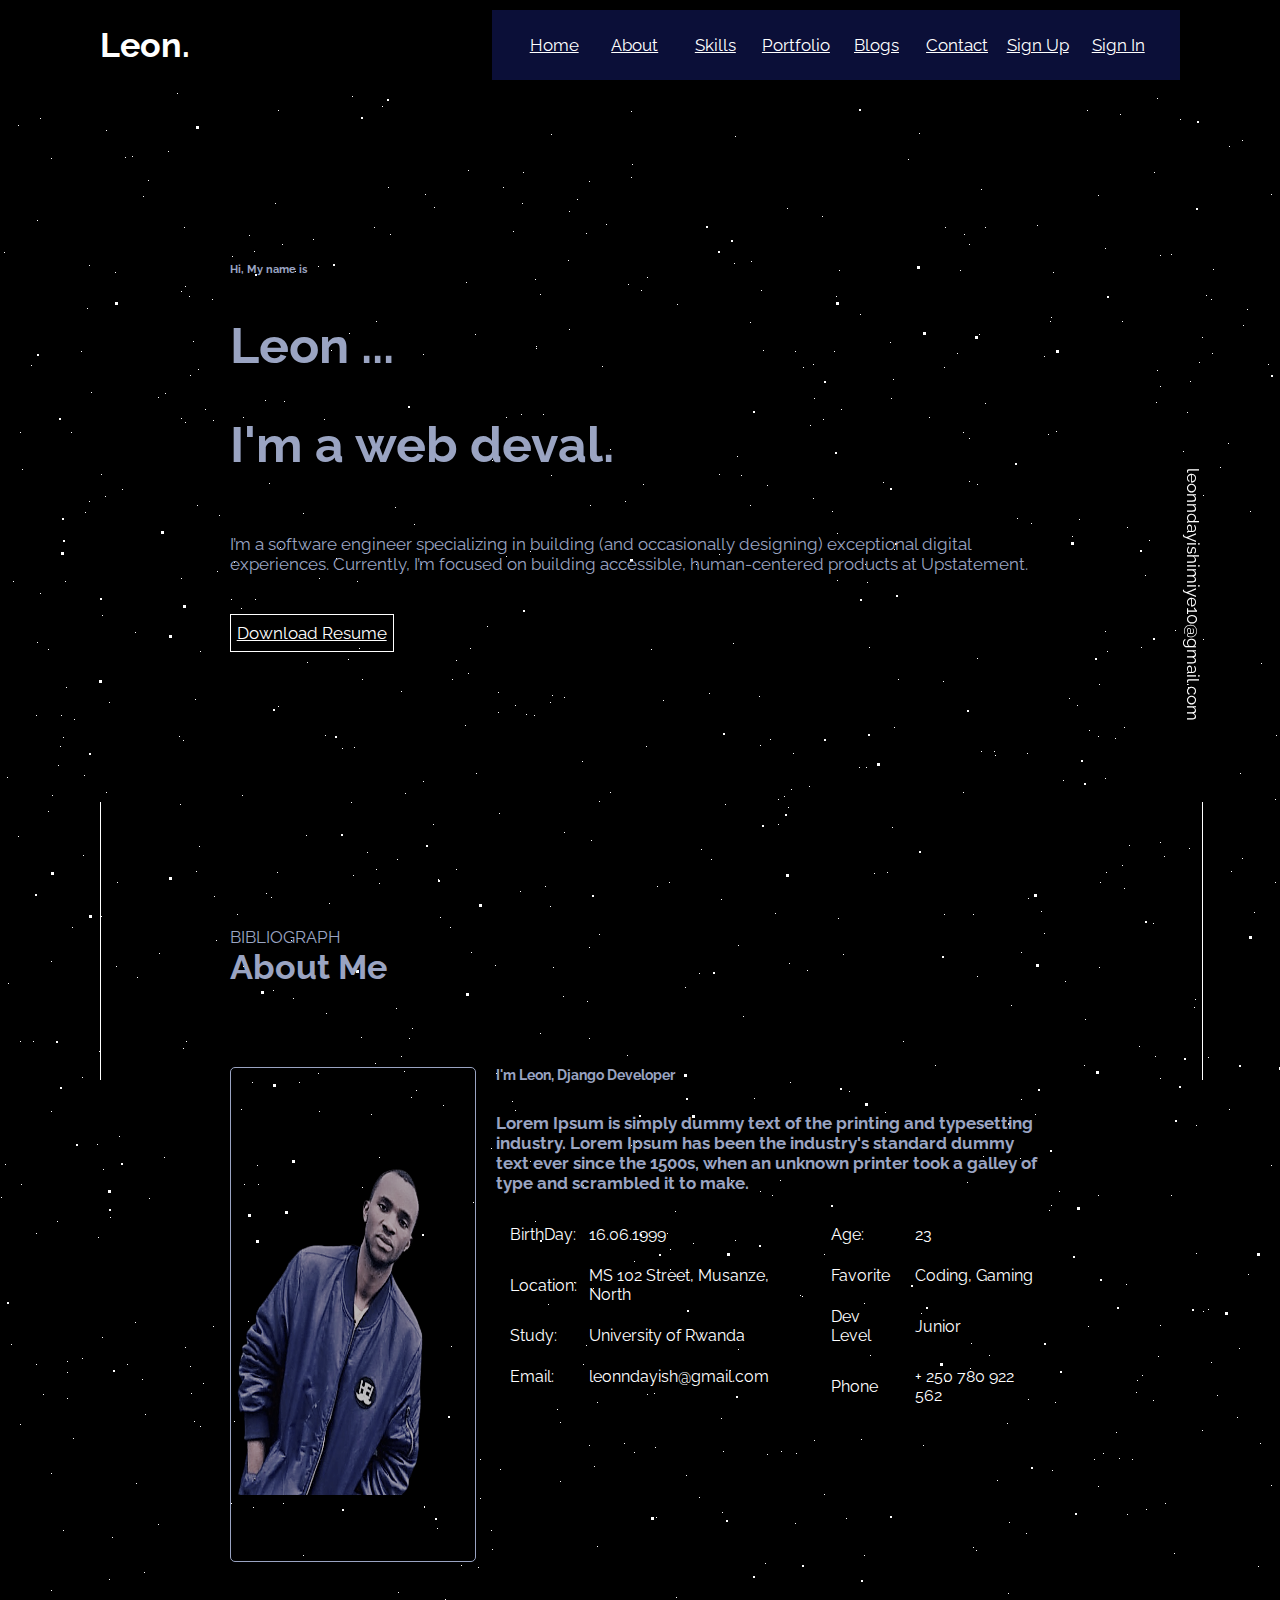
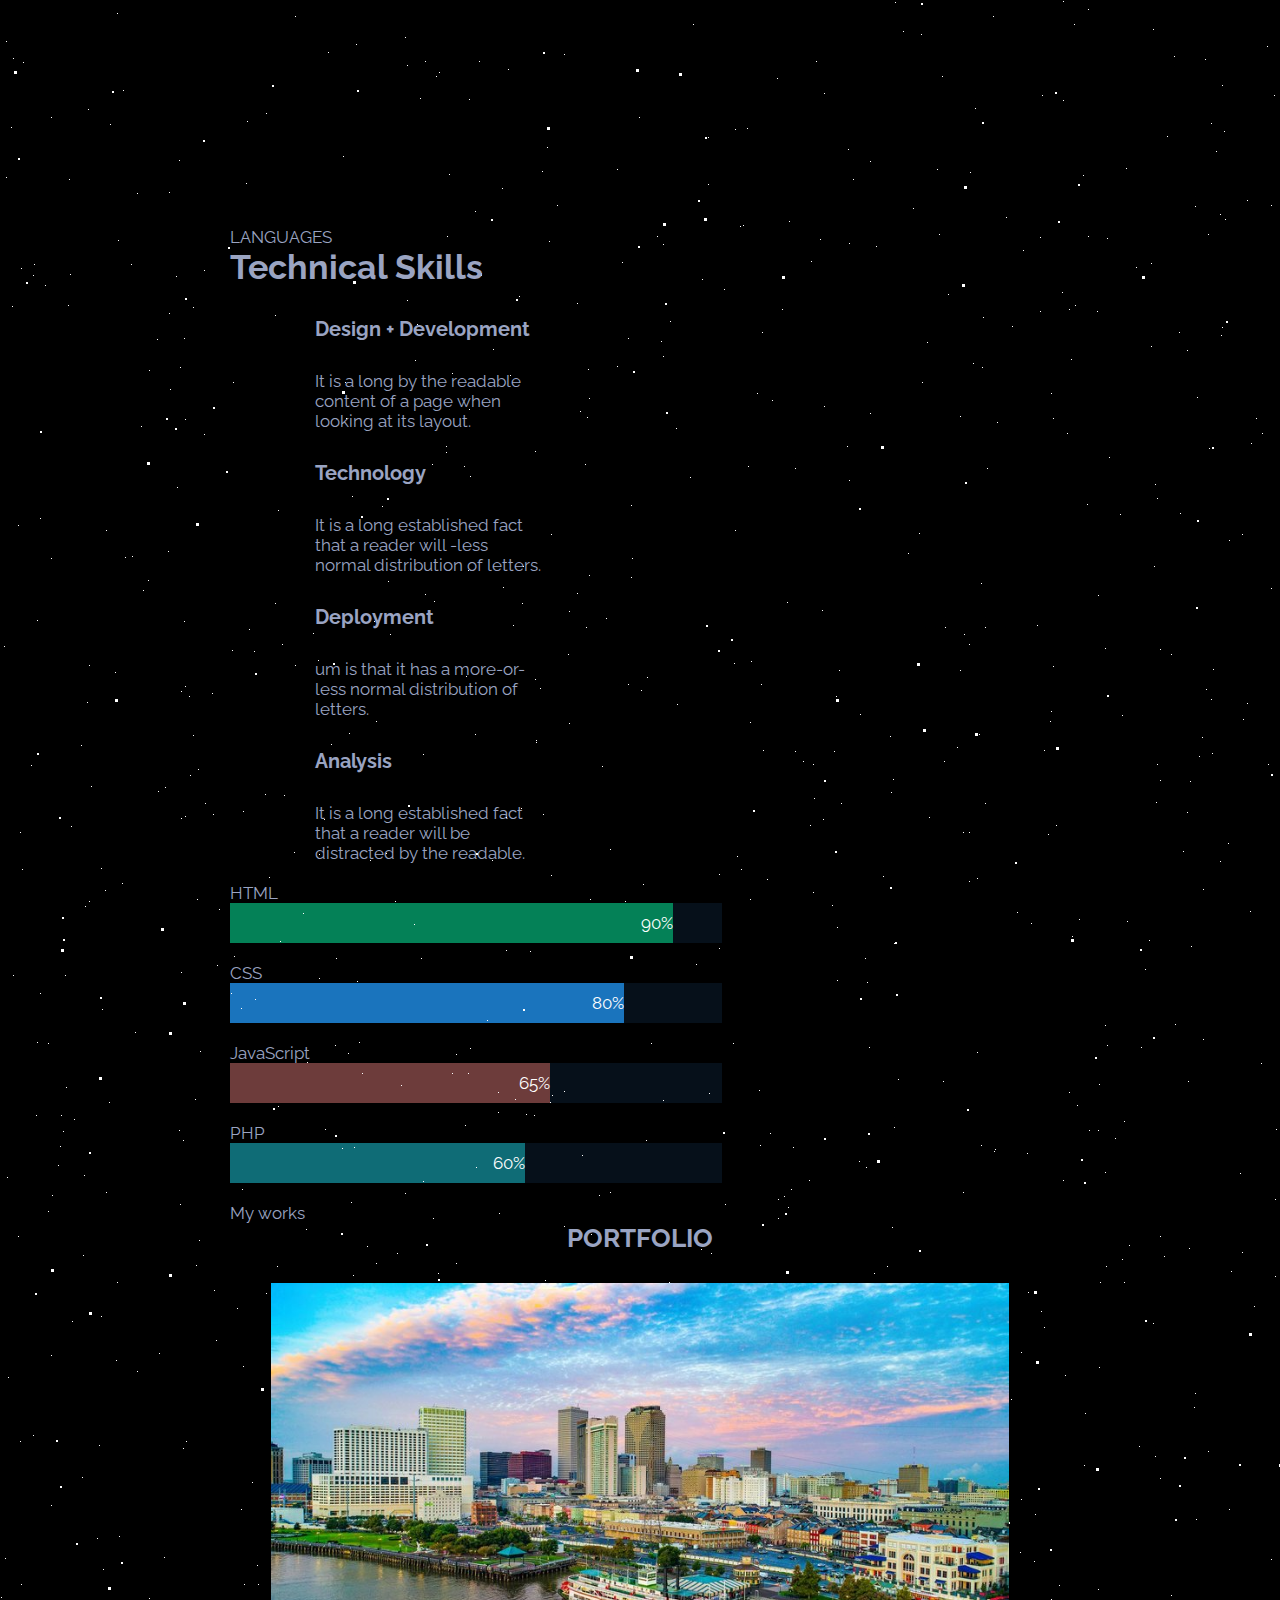
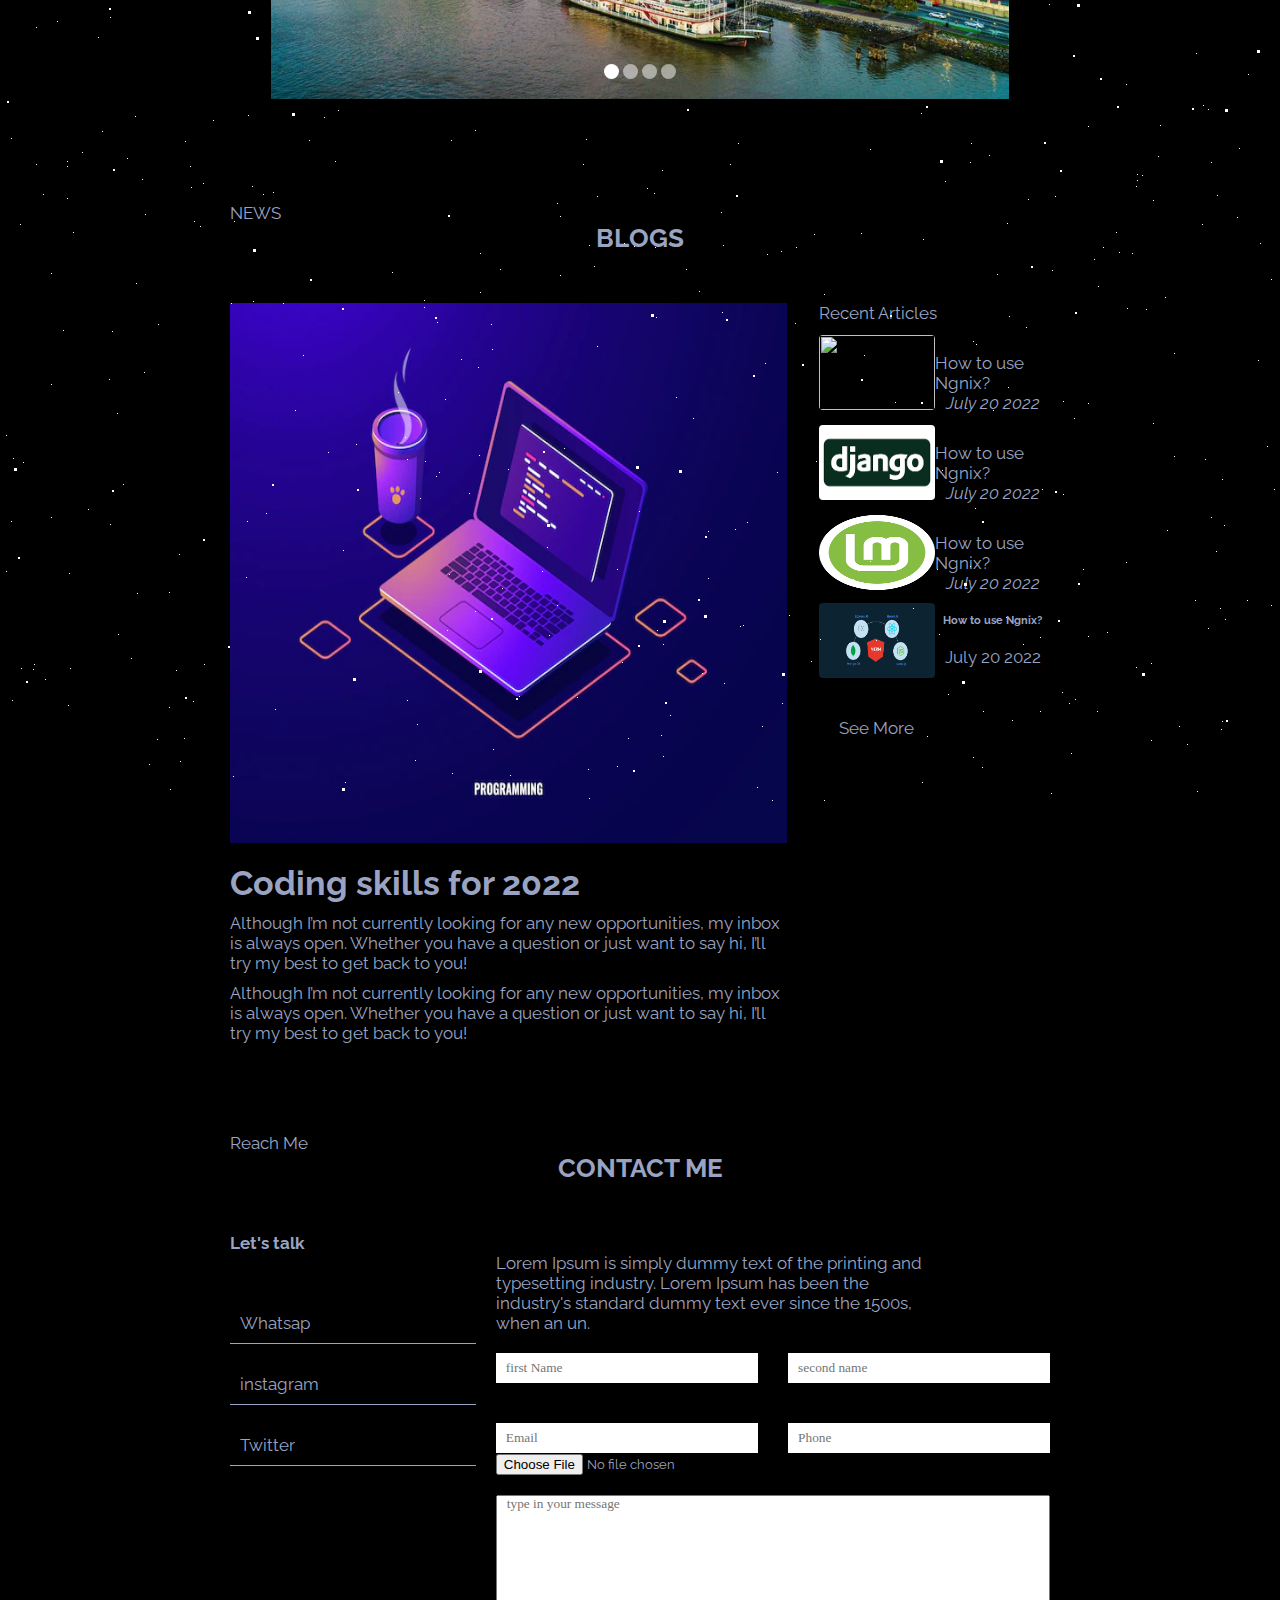
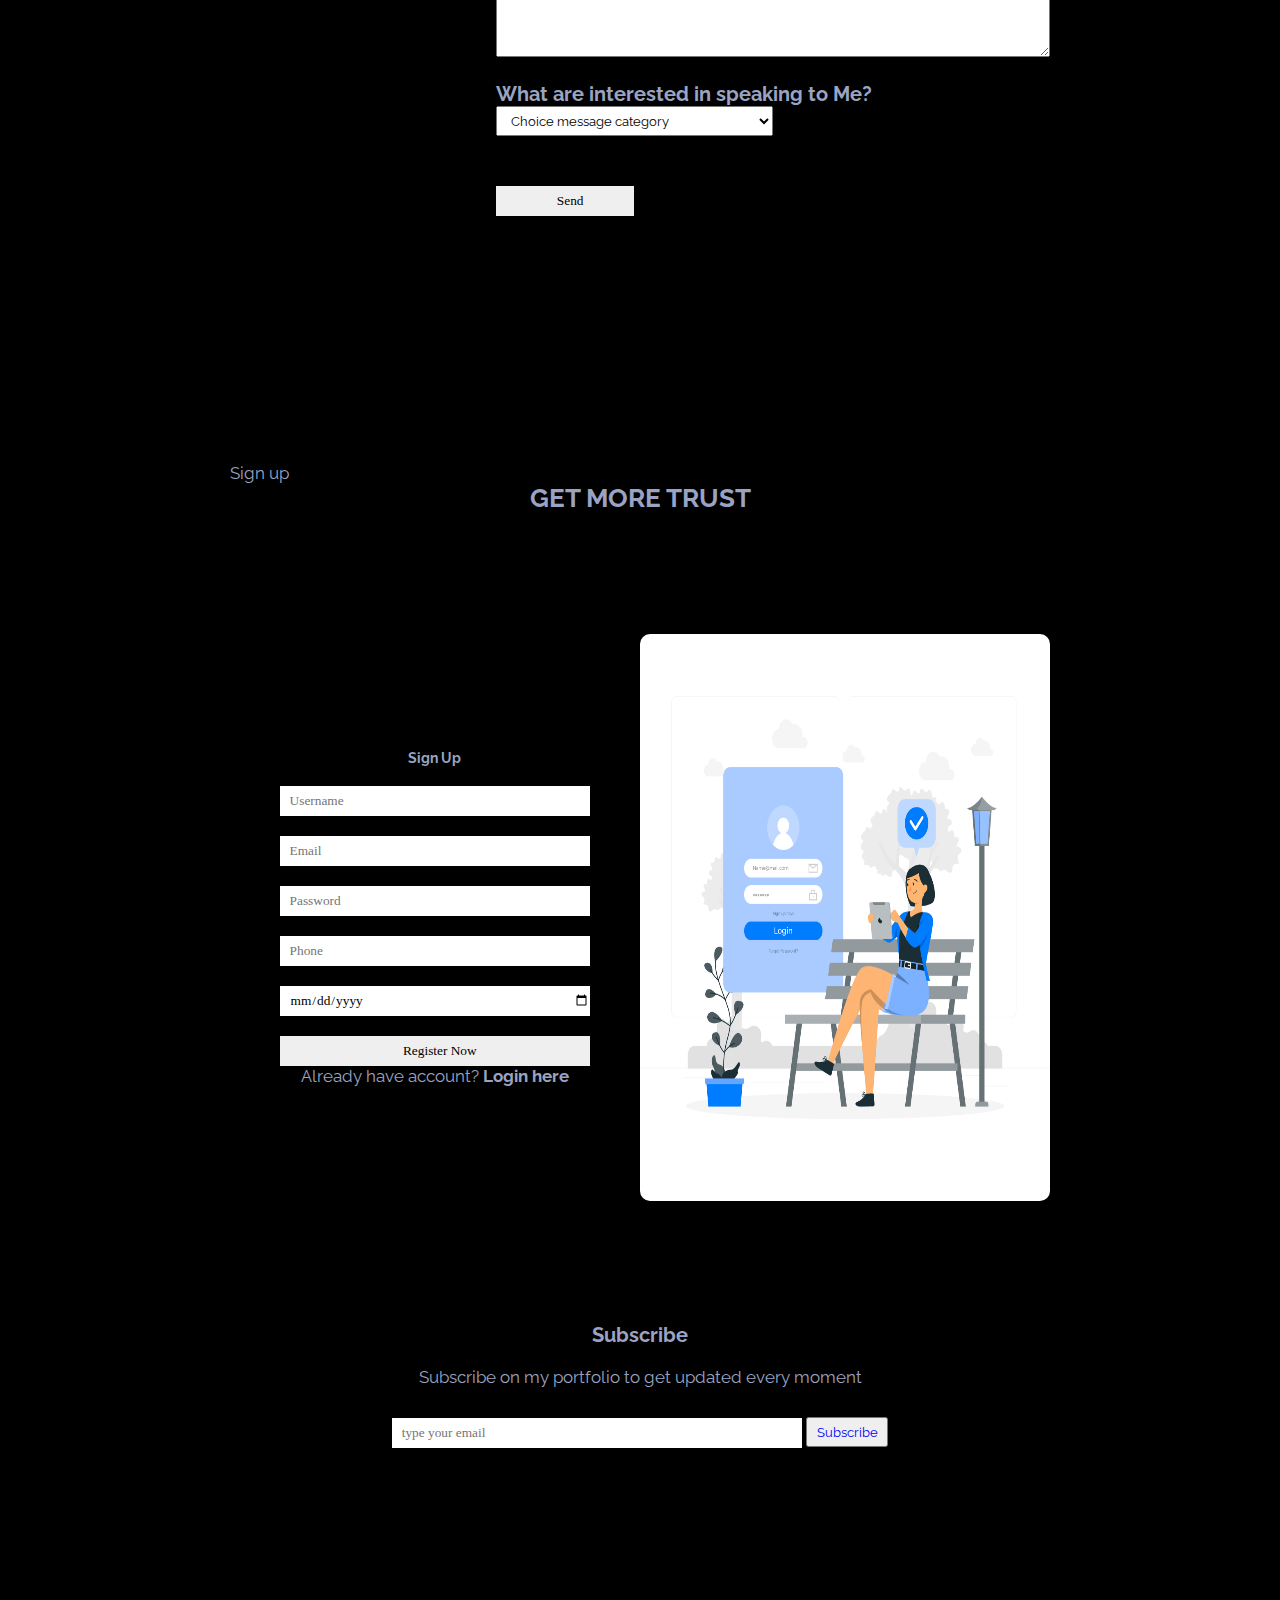
==== commit 90ffd4df: "(feature):" ====
--- a/index.html
+++ b/index.html
@@ -185,6 +185,8 @@
         <link rel="stylesheet" href="/styles/cards.css">
         <link rel="stylesheet" href="./styles/typeWritter.css">
         <link rel="stylesheet" href="./styles/skills.css">
+        <link rel="stylesheet" href="./styles/menu-responsive.css">
+        <link rel="stylesheet" href="./styles/hamburger.css">
         <style>
                     hr.separator:after {
     background: none repeat scroll 0% 0% #000;
@@ -228,16 +230,16 @@
                                 <a href="#Skills" class="nav-link">Skills</a>
                             </li>
                             <li class="nav-item">
-                                <a href="#My" class="nav-link">Portfolio</a>
+                                <a href="#work" class="nav-link">Portfolio</a>
                             </li>
                             <li class="nav-item">
                                 <a href="#Blog" class="nav-link">Blogs</a>
                             </li>
                             <li class="nav-item">
-                                <a href="#Contact" class="nav-link">Contact</a>
-                            </li>
-                            <li class="nav-item">
-                                <a href="#Sign" class="nav-link">Sign Up</a>
+                                <a href="#contact" class="nav-link">Contact</a>
+                            </li>
+                            <li class="nav-item">
+                                <a href="#signup" class="nav-link">Sign Up</a>
                             </li>
                             
                             <li class="nav-item">
@@ -273,7 +275,7 @@
                         <h6>Hi, My name is</h6>
                         <h1>Leon ...</h1>
                         <div class="container-moving-text">
-                            <div class="typewriter"><h1>I build things for the web.</h1></div>
+                            <div class="typewriter"><h1>I'm a web deval.</h1></div>
                         </div>
                         <p>I’m a software engineer specializing in building (and occasionally designing) exceptional digital experiences. Currently, I’m focused on building accessible, human-centered products at Upstatement.</p>
                         <a href="#">
@@ -309,15 +311,14 @@
                             </div>
                             <div class="aboutMe-info">
                                 <div class="aboutMe-info-title">
-                                    <h2>I'm Leon, Django Developer </h2>
+                                    <h5>I'm Leon, Django Developer </h2>
                                 </div>
                                 <div class="aboutMe-info-body">
-                                    <p>
+                                    <h4>
                                         Lorem Ipsum is simply dummy text of the printing and typesetting industry. Lorem Ipsum has been the industry's 
-                                        standard dummy text ever since the 1500s, when an unknown printer took a galley of type and scrambled it to make 
-                                        a type specimen book. It has survived not only five centuries, but also the leap into electronic typesetting,
-                                         remaining essentially unchanged
-                                    </p>
+                                        standard dummy text ever since the 1500s, when an unknown printer took a galley of type and scrambled it to make.
+                                      
+                                    </h4>
                                 </div>
                                 <div class="aboutMe-info-description">
                                     <div class="table-info-1">
@@ -332,7 +333,7 @@
                                                 <td><i class="fa-solid fa-user-graduate"></i></td><td>Study:</td><td>University of Rwanda</td>
                                             </tr>
                                             <tr>
-                                                <td><i class="fa-solid fa-envelope"></i></td><td>Email:</td><td>leonndayishimiye10@gmail.com</td>
+                                                <td><i class="fa-solid fa-envelope"></i></td><td>Email:</td><td>leonndayish@gmail.com</td>
                                             </tr>
                                         </table>
                                     </div>
@@ -366,14 +367,13 @@
                     <p>LANGUAGES</p>
                     <h1>Technical Skills</h1>
                 </div>
-                <div class="skills-body">
+                <div class="skills_body">
                     <div class="skills-part-1">
                         <div class="icon-desc">
                             <div class="icon"><i class="fa-solid fa-object-ungroup"></i></div>
                             <div class="desc">
                                 <h3>Design + Development</h3>
-                                <p>It is a long established fact that a reader will be distracted by the readable content of a page when looking at its layout. 
-                                    The point of using Lorem Ipsum is that it has a more-or-less normal distribution of letters.
+                                <p>It is a long by the readable content of a page when looking at its layout. 
                                 </p>
                             </div>
                         </div>
@@ -422,99 +422,32 @@
                         <div class="container_change">
                           <div class="skills_change php">60%</div>
                     </div>
-                    <!-- <iframe width="420" height="345" src="https://www.youtube.com/embed/tgbNymZ7vqY?autoplay=1&mute=1">
-                    </iframe> -->
-                </div>
-            </div>
-                
-
-              <!-- My work section ............... -->
-
-              <div class="my-work" id="My">
-                <div class="my-work-header">
-                    <div class="biblio">
-                        <p>PORTFOLIO</p>
-                        <h2>My Feature Work</h2>
-                    </div>
-                 </div>
-
-                  <div id="slider">
-                    <input type="radio" name="slider" id="slide1" checked>
-                    <input type="radio" name="slider" id="slide2">
-                    <input type="radio" name="slider" id="slide3">
-                    <input type="radio" name="slider" id="slide4">
-                    <div id="slides">
-                       <div id="overflow">
-                          <div class="inner">
-                            <a href="./calculator.html">
-                             <div class="slide slide_1">
-                                <div class="slide-content" style="display: flex; justify-content: center; align-items: center;">
-                                    <div class="card" style="width: 50%;">
-                                        <img src="./images/todo.gif" alt="Avatar" style="width:100%">
-                                        <div class="container-card">
-                                          <h4><b>Calculator App</b></h4> 
-                                          <p>Basic Mathematics Operatios</p> 
-                                        </div>
-                                      </div>
-                                </div>
-                             </div>
-                            </a>
-                             <div class="slide slide_2">
-                                <a href="./todo.html">
-                                <div class="slide-content" style="display: flex; justify-content: center; align-items: center;">
-                                    <div class="card" style="width: 50%;">
-                                        <img src="./images/ttdo.png" alt="Avatar" style="width:100%">
-                                        <div class="container-card">
-                                          <h4><b>ToDo List</b></h4> 
-                                          <p>To Do list of tasks to be done </p> 
-                                        </div>
-                                      </div>
-                                </div>
-                            </a>
-                             </div>
-                             <div class="slide slide_3">
-                                <div class="slide-content" style="display: flex; justify-content: center; align-items: center;">
-                                    <div class="card" style="width: 50%;">
-                                        <img src="./images/confy.png" alt="Avatar" style="width:100%">
-                                        <div class="container-card">
-                                          <h4><b>Jane Doe</b></h4> 
-                                          <p>Interior Designer</p> 
-                                        </div>
-                                      </div>
-                                </div>
-                             </div>
-                             <div class="slide slide_4">
-                                <div class="slide-content" style="display: flex; justify-content: center; align-items: center;">
-                                    <div class="card" style="width: 50%;">
-                                        <img src="./images/coder.jpeg.jpg" alt="Avatar" style="width:100%">
-                                        <div class="container-card">
-                                          <h4><b>Jane Doe</b></h4> 
-                                          <p>Interior Designer</p> 
-                                        </div>
-                                      </div>
-                                </div>
-                             </div>
-                          </div>
-                       </div>
-                    </div>
-                    <div id="controls">
-                       <label for="slide1"></label>
-                       <label for="slide2"></label>
-                       <label for="slide3"></label>
-                       <label for="slide4"></label>
-                    </div>
-                    <div id="bullets">
-                       <label for="slide1"></label>
-                       <label for="slide2"></label>
-                       <label for="slide3"></label>
-                       <label for="slide4"></label>
-                    </div>
-                 </div>
-
-
-                  <!-- End of work section ................ -->
-                  </div> 
-
+                </div>
+            </div>
+            <div class="my-work-header" id="work">
+                <div class="biblio">
+                    <p>My works</p>
+                    <h2>PORTFOLIO</h2>
+                </div>
+                <div class="work_container">
+                    <div class="slider-box">
+                        <div id="slider">
+                            <img src="./images/city1.jpg" alt="">
+                            <img src="./images/coder.jpeg.jpg" alt="">
+                            <img src="./images/confy.png" alt="">
+                            <img src="./images/mern.png" alt="">
+                        </div>
+                        <div class="indicators">
+                            <span id="btn1" class="active"></span>
+                            <span id="btn2"></span>
+                            <span id="btn3"></span>
+                            <span id="btn4"></span>
+                        </div>
+                    </div>
+                </div>
+            </div>
+
+           <!-- BLOG SECTION ............................. -->
 
                   <div class="my-work" id="Blog">
                     <div class="my-work-header">
@@ -529,7 +462,7 @@
                                     <img src="./images/coder.webp" alt="">
                                 </div>
                                 <div class="blog-description">
-                                    <h4>Coding skills for 2022</h4>
+                                    <h1>Coding skills for 2022</h1>
                                     <p>
                                         Although I’m not currently looking for any new opportunities, my inbox is always open. Whether you have a question or just want to say hi, I’ll try my best to get back to you!
                                     </p>
@@ -596,88 +529,111 @@
                             </div>
                         </div>
 
-                        <!-- Display blogs -->
-
-                        <div class="my-work" id="Blog">
-                            <div class="my-work-header">
-                                <div class="biblio">
-                                    <p>DATABASE BLOGS</p>
-                                    <h2>VIEW BLOGS</h2>
-                                </div>
-                            </div>
-                            <div class="db_blogs" style="width: 100%; height: 60vh; border: 1px solid red;">
-
-                            </div>
-                            </div>
-
-
-
-
 <!-- contact Me -->
-    
-        <div class="centered">
-            <div class="biblio">
-                <p>Reach Me</p>
-                <p>CONACT ME</p>
-            </div>
-            <div class="container-contact">
-                <div class="section-1"></div>
-                <div class="section-2"></div>
-                <div class="inside">
-                    <div class="logo">
-                        <div class="logo-img"></div>
-                        <div class="logo-na"><h3>Cl</h3></div>
-                        
-                    </div>
-                    <div class="inside-left">
-                        <div class="footer">
-                            <div class="footer-text">
-                                
-                            </div>
-                            <div class="footer-bars">
-                                
-                            </div>
-                        </div>
-                        
-                    </div>
-                    <div class="inside-right">
-                        <div class="form-div">
-                            <div class="div">
-                                <div class="header">
-                                   
-    
-                                </div>
-                                <form>
-                                    
-                                
-                                
-                                <label for="email">Your Name</label>
-                <input type="text" placeholder="Enter Full names" name="names" required id="Namebox" required>
-            
-                <label for="psw">E-mail</label>
-                <input type="text" placeholder="Type your E-mail" name="email" required id="Rollbox" required>
-
-                <label for="psw">Phone Number</label>
-                <input type="number" placeholder="Type your Phone Number" name="number" required id="Secbox" required>
-            
-                <label for="psw-repeat">Message</label>
-                <textarea placeholder="Type in your Message" name="message" required rows="8" style="width: 100%;" id="Genbox"></textarea>
-            
-                <div class="clearfix">
-                  <input type="submit" class="signupbtn" id="Insbtn" value="Send Message"></input>
-                </form>
-                </div>
-                <div class="social123">
-                    <div class="linevia">
-                    </div>
-                  </div>
-            
-                               </div>
-                        </div>
-         
-                    </div>
-                </div>
-            </div>
+<div class="my-work-header" id="contact">
+    <div class="biblio">
+        <p>Reach Me</p>
+        <h2>CONTACT ME</h2>
+    </div>
+    <div class="contact_me_container">
+        <div class="contact_left_part">
+            <h4>Let's talk</h4>
+            <div class="contact_details">
+                <div class="cont-1">
+                    <i class="fa-brands fa-whatsapp"></i>
+                    <p>Whatsap</p>
+                </div>
+                <div class="cont-1">
+                    <i class="fa-brands fa-instagram"></i>
+                    <p>instagram</p>
+                </div>
+                <div class="cont-1">
+                    <i class="fa-brands fa-twitter"></i>                   
+                     <p>Twitter</p>
+                </div>
+            </div>
+        </div>
+        <div class="contact_right_part">
+            <div class="top_text">
+                <p>
+                    Lorem Ipsum is simply dummy text of the printing and typesetting 
+                    industry. Lorem Ipsum has been the industry's standard dummy text 
+                    ever since the 1500s, when an un.
+                </p>
+            </div>
+            <div class="contact_me_form">
+                <div class="div_1">
+                    <input type="text" placeholder="first Name">
+                    <input type="text" placeholder="second name">
+                </div>
+                <div class="div_2">
+                    <input type="email" placeholder="Email">
+                    <input type="phone" placeholder="Phone">
+                </div>
+                <div class="div_attach">
+                    <input type="file" placeholder="Attachment">
+                </div>
+                <div class="div_3">
+                    <textarea name="message" id="message" cols="30" rows="10" placeholder="type in your message"></textarea>
+                </div>
+                <div class="div_4">
+                    <h3>What are interested in speaking to Me?</h3>
+                    <select name="" id="">
+                        <option value="">Choice message category</option>
+                        <option value="">Ask 1</option>
+                        <option value="">Ask 1</option>
+                        <option value="">Ask 1</option>
+                        <option value="">Ask 1</option>
+                        <option value="">Ask 1</option>
+                    </select>
+                </div>
+                <div class="div_5">
+                    <input type="button" value="Send">
+                </div>
+            </div>
+        </div>
+    </div>
+</div>
+<!-- end of contact Me -->
+<div class="my-work-header" id="signup">
+<div class="biblio">
+    <p>Sign up</p>
+    <h2>GET MORE TRUST</h2>
+</div>
+<div class="signup_page">
+    <div class="signup_left_part">
+        <div class="signup_form">
+            <div class="signup_text">
+                <h5>Sign Up</h5>
+            </div>
+            <div class="signup_1">
+                <div class="signup_fields">
+                    <input type="text" placeholder="Username">
+                    <input type="email" placeholder="Email">
+                    <input type="password" placeholder="Password">
+                    <input type="phone" placeholder="Phone">
+                    <input type="date" name="" value="">
+                </div>
+            </div>
+                <input type="button" value="Register Now">
+            <div class="signup_bottom_text">
+                Already have account? <b> Login here</b> 
+            </div>
+        </div>
+    </div>
+    <div class="signup_right_part">
+        <img src="./images/login.jpg" alt="login illustration">
+    </div>
+</div>
+<div class="subscribe">
+    <h3>Subscribe</h3>
+    <p>Subscribe on my portfolio to get updated every moment</p>
+    <div class="sub">
+        <input type="email" placeholder="type your email"> <button>Subscribe</button>
+    </div>
+</div>
+</div>
+
         </div>
     <footer>
         <div class="footer-icons">
@@ -687,219 +643,46 @@
             <div class="linkedin"><i class="fa-brands fa-linkedin-in"></i></div>
             <div class="whatsap"><i class="fa-brands fa-whatsapp"></i></div>
          </div>
-        
-         
+              
     </footer>
-
-<!-- -------------------------IMPORT + CONFIGURATION SECTION--------------------------------- -->
-<script type="module">
-    // Import the functions you need from the SDKs you need
-    import { initializeApp } from "https://www.gstatic.com/firebasejs/9.15.0/firebase-app.js";
-    // TODO: Add SDKs for Firebase products that you want to use
-    // https://firebase.google.com/docs/web/setup#available-libraries
-  
-    // Your web app's Firebase configuration
-
-    const firebaseConfig = {
-      apiKey: "AIzaSyCH-rRMi42mEFOY7AbZgxsRkqrXBI3wkY8",
-      authDomain: "fire9db-ebc8e.firebaseapp.com",
-      projectId: "fire9db-ebc8e",
-      storageBucket: "fire9db-ebc8e.appspot.com",
-      messagingSenderId: "96832741949",
-      appId: "1:96832741949:web:5a1c7c3556b3968a898054"
-    };
-  
-    // Initialize Firebase
-    const app = initializeApp(firebaseConfig);
-    import {
-      getFirestore, doc, getDoc, setDoc, getDocs, collection, addDoc, updateDoc, deleteDoc, deleteField
-    } from "https://www.gstatic.com/firebasejs/9.15.0/firebase-firestore.js"
-  
-    const db = getFirestore();
-  
-  
-  
-    // ------------------------------------REFERENCES -------------------------------------------------
-  
-    let NameBox = document.getElementById("Namebox");
-    let RollBox = document.getElementById("Rollbox");
-    let SecBox = document.getElementById("Secbox");
-    let GenBox = document.getElementById("Genbox");
-  
-    let insBtn = document.getElementById("Insbtn");
-
-
-  //   ADDING DOCUMENT------------------------------------------------------------
-  
-  async function AddDocument_AutoID(){
-      var ref = collection(db, 'UsersMails');
-  
-      const docRef = await addDoc(ref, {
-        names: NameBox.value,
-        emails: RollBox.value,
-        phones: SecBox.value,
-        messages: GenBox.value
-      })
-      .then(() =>{
-          alert("Data inserted Successfully");
-      })
-      .catch((error) =>{
-          alert("unSuccessfull operation, errro " + error);
-      })
-      console.log('document id is: '+ docRef.id);
-  }
-  insBtn.addEventListener('click', AddDocument_AutoID); 
-  
-  //   ADDING CUSTOM ID FROM FORM------------------------------------------------------------
-  
-  async function AddDocument_CustomID(){
-      var ref = doc(db, 'UsersMails', RollBox.value);
-  
-       setDoc(ref, {
-          names: NameBox.value,
-          emails: RollBox.value,
-          phones: SecBox.value,
-          messages: GenBox.value
-      })
-      .then(() =>{
-          alert("Data inserted Successfully");
-      })
-      .catch((error) =>{
-          alert("unSuccessfull operation, errro " + error);
-      })
-  }
-  
-  
-  // GET DOCUMENTS ......................................................
-  async function GetADocument(){
-      var ref = doc(db, 'UsersMails', RollBox.value);
-      const docSnap = await getDoc(ref);
-      
-      if(docSnap.exists()){
-          NameBox.value = docSnap.data().NameOfStd;
-          SecBox.value = docSnap.data().Section;
-          GenBox.value = docSnap.data().Gender;
-      }
-      else{
-          alert('No such Document')
-      }
-  }
-  
-  // GET COLLECTION ......................................................
-  async function GetCollection(){
-      var ref = doc(db, 'UsersMails', RollBox.value);
-      const docSnap = await getDoc(ref);
-      
-      if(docSnap.exists()){
-          NameBox.value = docSnap.data().NameOfStd;
-          SecBox.value = docSnap.data().Section;
-          GenBox.value = docSnap.data().Gender;
-      }
-      else{
-          alert('No such Document')
-      }
-  }
-  
-  //   UPDATE DOCUMENT------------------------------------------------------------
-  
-  async function UpdateFieldInDocument(){
-      var ref = doc(db, 'UsersMails', RollBox.value);
-  
-      await updateDoc(ref, {
-          NameOfStd: NameBox.value,
-          Section: SecBox.value,
-          Gender: GenBox.value
-      })
-      .then(() =>{
-          alert("Data updated Successfully");
-      })
-      .catch((error) =>{
-          alert("unSuccessfull operation, errro " + error);
-      })
-  }
-  
-  // DELETE A DOCUMENT ......................................................
-  async function DeleteDocument(){
-      var ref = doc(db, 'UsersMails', RollBox.value);
-      const docSnap = await getDoc(ref);
-      
-      if(!docSnap.exists()){
-          alert('Document Nt exist')
-          return;
-      }
-      else{
-         await deleteDoc(ref).then(()=>{
-          alert('Data deleted Successfully')
-         })
-      }
-  }
-  insBtn.addEventListener('click', AddDocument_CustomID); 
-//   selBtn.addEventListener('click', GetADocument); 
-//   updBtn.addEventListener('click', UpdateFieldInDocument);
-//   delBtn.addEventListener('click', DeleteDocument);
-
-
-// Display blogs on Main portfolio page ...........................................................
-
-let Allblogs = document.querySelector('.db_blogs')
-        let  container = document.createElement('div')
-        Allblogs.appendChild(container);
-    
-        function AddItemToTable(title, date, post){
-            let card = document.createElement('div')
-            let tt = document.createElement('h3')
-            let dt = document.createElement('h6')
-            let pst = document.createElement('p')
-            let br = document.createElement('br')
-
-            // classes
-            container.className = 'all'
-            card.className = 'card'
-        //  buttons 
-            let edBtn = document.createElement("button");
-            edBtn.innerHTML = "like";  
-
-            let delBtn = document.createElement("button");
-            delBtn.innerHTML = "comment";
-            
-            let DislikeBtn = document.createElement("button");
-            DislikeBtn.innerHTML = "Dislike";
-            let tt2 = document.createTextNode(title)
-            let dt2 = document.createTextNode(date)
-            let pst2 = document.createTextNode(post)
-
-            tt.appendChild(tt2)
-            dt.appendChild(dt2)
-            pst.appendChild(pst2)
-
-            card.appendChild(tt)
-            card.appendChild(dt)
-            card.appendChild(pst2)
-            card.appendChild(br)
-            card.appendChild(edBtn)
-            card.appendChild(delBtn)
-            card.appendChild(DislikeBtn)
-            container.appendChild(card)
-
-        }
-            function AddAllItemToTable(Blogs_post){
-                container.innerHTML = '';
-                Blogs_post.forEach(element => {
-                    AddItemToTable(element.BlogTitle,element.BlogDate,element.BlogPost);
-                });
-            }
-
-            async function GetAllDataOnce(){
-                        const querySnapshot = await getDocs(collection(db, 'blogs'));
-
-                        var AllBlogs = [];
-                        querySnapshot.forEach(doc =>{
-                            AllBlogs.push(doc.data());
-                        });
-                        AddAllItemToTable(AllBlogs);
-                    }
-                    window.onload = GetAllDataOnce;
-
-  </script>
+    <script>
+
+        var slide = document.getElementById("slider");
+        var btn1 = document.getElementById('btn1');
+        var btn2 = document.getElementById('btn2');
+        var btn3 = document.getElementById('btn3');
+        var btn4 = document.getElementById('btn4');
+
+        btn1.onclick = function () {
+            slide.style.transform = "translateX(0px)";
+            btn1.classList.add('active');
+            btn2.classList.remove('active');
+            btn3.classList.remove('active');
+            btn4.classList.remive('active');
+        };
+        btn2.onclick = function () {
+            slide.style.transform = "translateX(-100%)";
+            btn1.classList.remove('active');
+            btn2.classList.add('active');
+            btn3.classList.remove('active');
+            btn4.classList.remove('active');
+        };
+        btn3.onclick = function () {
+            slide.style.transform = "translateX(-200%)";
+            btn1.classList.remove('active');
+            btn2.classList.remove('active');
+            btn3.classList.add('active');
+            btn4.classList.remove('active');
+        };
+        btn4.onclick = function () {
+            slide.style.transform = "translateX(-300%)";
+            btn1.classList.remove('active');
+            btn2.classList.remove('active');
+            btn3.classList.remove('active');
+            btn4.classList.add('active');
+        };
+
+    </script>
+
 </body>
 </html>--- a/styles/index.css
+++ b/styles/index.css
@@ -9,6 +9,7 @@
     position: relative;
     color: #9AA4C2;
     font-size: 17px;
+    font-family: 'Times New Roman', Times, serif;
    }
    .lang i{
     font-size: 90px;
@@ -186,7 +187,7 @@
     width: 50%;
     height: 50vh;
     display: flex;
-     flex-direction: column;
+    flex-direction: column;
     position: relative;
 }
 .image-part{
@@ -356,282 +357,6 @@
   .see-more >p{
     padding-left: 10px;
   }
-.contact-me{
-  /* background-color: rgb(41, 86, 122); */
-  height: 90vh;
-  width: 100%;
-}
-/* contact Me form/part */
-.contact-form-design{
-  display: flex;
-  padding-top: 10px;
-}
-.form-fields{
- width: 50%;
- height: 50vh;
-}
-.text-area{
- /* background-color: white; */
- width: 50%;
- height: 50vh;
- display: flex;
- justify-content: center;
- align-items: center;
-}
-.fields-part-1{
- display: flex;
- gap:10px ;
-}
-.left{
- display: flex;
- flex-direction: column;
- width: 50%;
- padding-bottom: 30px;
-}
-.right-1{
- display: flex;
- flex-direction: column;
- width: 50%;
-}
-input[type=text] {
-  background-color: transparent;
- width: 100%;
- padding: 12px 0px;
- margin: 8px 0;
- box-sizing: border-box;
- border: none;
- border-bottom: 1px solid rgb(122, 121, 121);
-}
-textarea{
-  width: 100%;
-  background-color: transparent;
-  color: #9AA4C2;
-}
-.contactMe-header h2, p{
-   padding-top: 20px;
-}
-.form-fields p{
-  padding-bottom: 50px;
-  font-size: 30px;
-}
-.contact-send{
-  width: 100%;
-  height: 1cm;
-  margin-top: 20px;
-  color: #9AA4C2;
-  border: 1px solid;
-  background-color: transparent;
-}
-.fields-part-2{
-  width: 30%;
-  height: 60vh;
-  display: flex;
-  justify-content: center;
-  flex-direction: column;
-  margin-left: 100px;
-  
-}
-.email-info{
-  display: flex;
-
-}
-.phone-info{
-  display: flex;
-}
-.phone-info, .email-info, .address-info{
-  padding-top: 20px;
-}
-.address-info{
-  display: flex;
-  align-items: center;
-}
-.address-info p, .phonee p, .email-22 p{
-  padding-left: 40px;
-}
-
-
-/* Login form .................. */
-
-input[type=password], input[type=email] , input[type=button], input[type=text], input[type=submit], input[type=number] , button[type=submit]{
-  background-color: transparent;
- width: 100%;
- padding: 12px 0px;
- margin: 8px 0;
- border: 1px solid #9AA4C2;
- padding-left: 10px;
- color: white;
-}
-.fa-xmark, #error{
-  color: red;
-}
-#error{
-  color: red;
-  text-align: center;
-}
-.fa-circle-check{
-  color: green;
-}
-.login-button{
-  width: 100%;
-  height: 2cm;
-  /* background-color: red; */
-}
-a{
-  text-decoration: none;
-}
-span b{
-  padding-right: 10px;
-}
-.left-part-log{
-  display: flex;
-  justify-content: center;
-  align-items: center;
-}
-.left-part-log >i{
-  font-size: 40px;
-  padding-right: 10px;
-}
-.via-line-1{
-  width: 30%;
-  height: 1px;
-  background-color: #9AA4C2;
-}
-.by-google{
-  width: 40%;
-  display: flex;
-  justify-content: center;
-  align-items: center;
-}
-.via-or{
-  padding-top: 15px;
-  display: flex;
-  justify-content: center;
-  align-items: center;
-}
-/* Animation ................ */
-.ml10 {
-  position: relative;
-  font-weight: 900;
-  font-size: 2em;
-}
-
-.ml10 .text-wrapper {
-  position: relative;
-  display: inline-block;
-  padding-top: 0.2em;
-  padding-right: 0.05em;
-  padding-bottom: 0.1em;
-  overflow: hidden;
-}
-
-.ml10 .letter {
-  display: inline-block;
-  line-height: 1em;
-  transform-origin: 0 0;
-}
-.subscribe{
-  width: 50%;
-  height: 30vh;
-  display: flex;
-  justify-content: center;
-  align-items: center;
-  gap: 10px;
-}
-.left-part-footer{
-  width: 70%;
-}
-.sub-button{
-  width: 30%;
-  display: flex;
-  justify-content: center;
-  align-items: center;
-
-}
-.subscribe-btn{
-  width: 100%;
- 
-}
-
-.second-footer-part{
-   display: flex;
-   width: 100%;
-}
-.terms-conditions{
-  padding-top: 50px;
-  width: 50%;
-  height: 10vh;
-  display: flex;
-}
-
-.empty2-footer{
-  width: 50%;
-}
-.third-footer-part{
-  width: 100%;
-  display: flex;
-  padding-top: 50px;
-}
-.t-2, .t-4, .t-6{
-  width: 2px;
-  height: 3vh;
-  background-color:#9AA4C2;
-}
-.terms-conditions{
- display: flex;
- gap: 10px;
-}
-.empty-footer-2{
- width: 33%;
-}
-.copyright{
-  width: 33%;
-  display: flex;
-  align-items: center;
-}
-.social-media-footer{
-  width: 33%;
-  height: 6vh;
-  display: flex;
-  justify-content: flex-end;
-  align-items: center;
-  gap: 40px;
-  font-size: 20px;
-}
-.main-info{
-  width: 100%;
-  display: flex;
-  padding-top: 30px;
-  height: 20vh;
-}
-.capable-part
-.personal-info{
-  /* background-color: red; */
-  height: 15vh;
-  width: 50%;
-  padding-top: 100px;
-}
-.left-info{
-  width: 100%;
-  display: flex;
-  gap: 20px;
-  padding-top: 10px;
-  background-color: aquamarine;
-  border: 1px solid;
-  justify-content: space-between;
-  text-align: left;
-}
-.right-info{
-  width: 100%;
-  display: flex;
-  gap: 20px;
-  padding-top: 10px;
-  
-}
-
-.web i, .mobile i, .net i{
-  font-size: 50px;
-}
-
 /* New About me ............. */
 
 .aboutMe-section{
@@ -725,4 +450,173 @@
  font-size: 20px;
  color: white;
 }
-
+/* ocntact me .......... */
+.contact_me_container{
+  height: 90vh;
+  width: auto;
+  display: flex;
+  padding-top: 50px;
+}
+.contact_left_part{
+  width: 30%;
+  background-color: #000000;
+  height: 30vh;
+}
+.contact_right_part{
+  width: 70%;
+  padding-left: 20px;
+}
+.top_text{
+  width: 80%;
+}
+.div_1, .div_2, .div_3 {
+  width: 100%;
+  display: flex;
+  gap: 30px;
+  padding-top: 20px;
+}
+.div_1 input[type=text], input[type=email], input[type=phone]{
+  width: 50%;
+  height: 30px;
+  border: none;
+  padding-left: 10px;
+  font-family: 'Times New Roman', Times, serif;
+}
+.div_3 textarea{
+  width: 100%;
+  font-family: 'Times New Roman', Times, serif;
+  padding-left: 10px;
+
+}
+.div_4{
+  padding-top: 25px;
+}
+.div_4 select{
+  width: 50%;
+  height: 30px;
+  padding-left: 10px;
+
+}
+.div_5{
+  padding-top: 30px;
+}
+.div_5 input[type='button']{
+  width: 25%;
+  height: 30px;
+  font-family: 'Times New Roman', Times, serif;
+}
+.cont-1  
+{display: flex;
+  flex-direction: row;
+  gap: 10px;
+  align-items: center;
+  padding-top: 10px;
+  padding-bottom: 10px;
+  border-bottom: 0.1px solid;
+}
+.contact_details{
+  padding-top: 30px;
+}
+
+/* Sign up page ........... */
+.signup_page{
+  display: flex;
+  flex-direction: row;
+}
+.signup_left_part{
+  width: 50%;
+  height: 90vh;
+  display: flex;
+}
+.signup_right_part{
+  width: 50%;
+  height: 90vh;
+}
+.signup_1 input[type=text], input[type=email], input[type=button],input[type=phone], input[type=password] ,input[type=date]{
+  width: 100%;
+  height: 30px;
+  border: none;
+  padding-left: 10px;
+  margin-top: 20px;
+  font-family: 'Times New Roman', Times, serif;
+}
+.signup_form{
+  display: flex;
+  justify-content: center;
+  align-items: center;
+  flex-direction: column;
+  margin-left: 50px;
+  margin-right: 50px;
+}
+.signup_right_part{
+  display: flex;
+  justify-content: center;
+  align-items: center;
+}
+.signup_right_part img{
+  width: 100%;
+  height: 70%;
+  border-radius: 10px;
+}
+/* Subscribe ............. */
+.subscribe{
+  height: 30vh;
+  width: auto;
+  text-align: center;
+
+}
+.sub h3, p{
+  padding-top: 20px;
+}
+.sub input[type=email]{
+  width: 50%;
+  height: 30px;
+  border: none;
+  padding-left: 10px;
+  margin-top: 20px;
+  font-family: 'Times New Roman', Times, serif;
+}
+.sub button{
+  width: 10%;
+  height: 30px;
+}
+
+/* work section ............. */
+
+.slider-box {
+  width     : 90%;
+  max-height: 90vh;
+  position  : relative;
+  overflow  : hidden;
+  margin    : 30px auto;
+}
+
+#slider {
+  width     : 100%;
+  display   : inline-flex;
+  transition: 0.7s;
+}
+
+#slider img {
+  width: 100%;
+}
+
+.indicators {
+  position : absolute;
+  left     : 50%;
+  bottom   : 20px;
+  transform: translateX(-50%);
+}
+
+.indicators span {
+  display      : inline-block;
+  width        : 15px;
+  height       : 15px;
+  border-radius: 50%;
+  background   : rgba(255, 255, 255, 0.5);
+  cursor       : pointer;
+}
+
+.active {
+  background: #ffff !important;
+}--- a/styles/typeWritter.css
+++ b/styles/typeWritter.css
@@ -1,4 +1,4 @@
-.container-moving-text {
+/* .container-moving-text {
     font-size: clamp(2rem, 2.8vw, 5rem);
     font-family: Raleway;
     font-weight: bold;
@@ -15,15 +15,14 @@
   
   @keyframes cursor {
       0%, 100% { 
-      border-color: #212121; 
+      border-color: #0e078a82; 
     }
   }
-  
   @keyframes text {
-      0% { 
+      0% {
       width: 0; 
     }
       100% { 
       width: 21.5ch; 
     }
-  }+  } */--- a/styles/menu-responsive.css
+++ b/styles/menu-responsive.css
@@ -0,0 +1,136 @@
+@import url(https://fonts.googleapis.com/css?family=Raleway);
+h2 {
+  vertical-align: center;
+  text-align: center;
+}
+html, body {
+  margin: 0;
+  height: 100%;
+}
+
+* {
+  font-family: "Raleway";
+  box-sizing: border-box;
+}
+
+.top-nav {
+  display: flex;
+  flex-direction: row;
+  align-items: center;
+  justify-content: space-between;
+  background-color: #00BAF0;
+  background: linear-gradient(to left, #f46b45, #eea849);
+  /* W3C, IE 10+/ Edge, Firefox 16+, Chrome 26+, Opera 12+, Safari 7+ */
+  color: #FFF;
+  height: 50px;
+  padding: 1em;
+}
+
+.menu {
+  display: flex;
+  flex-direction: row;
+  list-style-type: none;
+  margin: 0;
+  padding: 0;
+}
+
+.menu > li {
+  margin: 0 1rem;
+  overflow: hidden;
+}
+
+.menu-button-container {
+  display: none;
+  height: 100%;
+  width: 30px;
+  cursor: pointer;
+  flex-direction: column;
+  justify-content: center;
+  align-items: center;
+}
+
+#menu-toggle {
+  display: none;
+}
+
+.menu-button,
+.menu-button::before,
+.menu-button::after {
+  display: block;
+  background-color: #fff;
+  position: absolute;
+  height: 4px;
+  width: 30px;
+  transition: transform 400ms cubic-bezier(0.23, 1, 0.32, 1);
+  border-radius: 2px;
+}
+
+.menu-button::before {
+  content: "";
+  margin-top: -8px;
+}
+
+.menu-button::after {
+  content: "";
+  margin-top: 8px;
+}
+
+#menu-toggle:checked + .menu-button-container .menu-button::before {
+  margin-top: 0px;
+  transform: rotate(405deg);
+}
+
+#menu-toggle:checked + .menu-button-container .menu-button {
+  background: rgba(255, 255, 255, 0);
+}
+
+#menu-toggle:checked + .menu-button-container .menu-button::after {
+  margin-top: 0px;
+  transform: rotate(-405deg);
+}
+
+@media (max-width: 700px) {
+  .menu-button-container {
+    display: flex;
+  }
+
+  .menu {
+    position: absolute;
+    top: 0;
+    margin-top: 50px;
+    left: 0;
+    flex-direction: column;
+    width: 100%;
+    justify-content: center;
+    align-items: center;
+  }
+
+  #menu-toggle ~ .menu li {
+    height: 0;
+    margin: 0;
+    padding: 0;
+    border: 0;
+    transition: height 400ms cubic-bezier(0.23, 1, 0.32, 1);
+  }
+
+  #menu-toggle:checked ~ .menu li {
+    border: 1px solid #333;
+    height: 2.5em;
+    padding: 0.5em;
+    transition: height 400ms cubic-bezier(0.23, 1, 0.32, 1);
+  }
+
+  .menu > li {
+    display: flex;
+    justify-content: center;
+    margin: 0;
+    padding: 0.5em 0;
+    width: 100%;
+    color: white;
+    background-color: #222;
+  }
+
+  .menu > li:not(:last-child) {
+    border-bottom: 1px solid #444;
+  }
+}